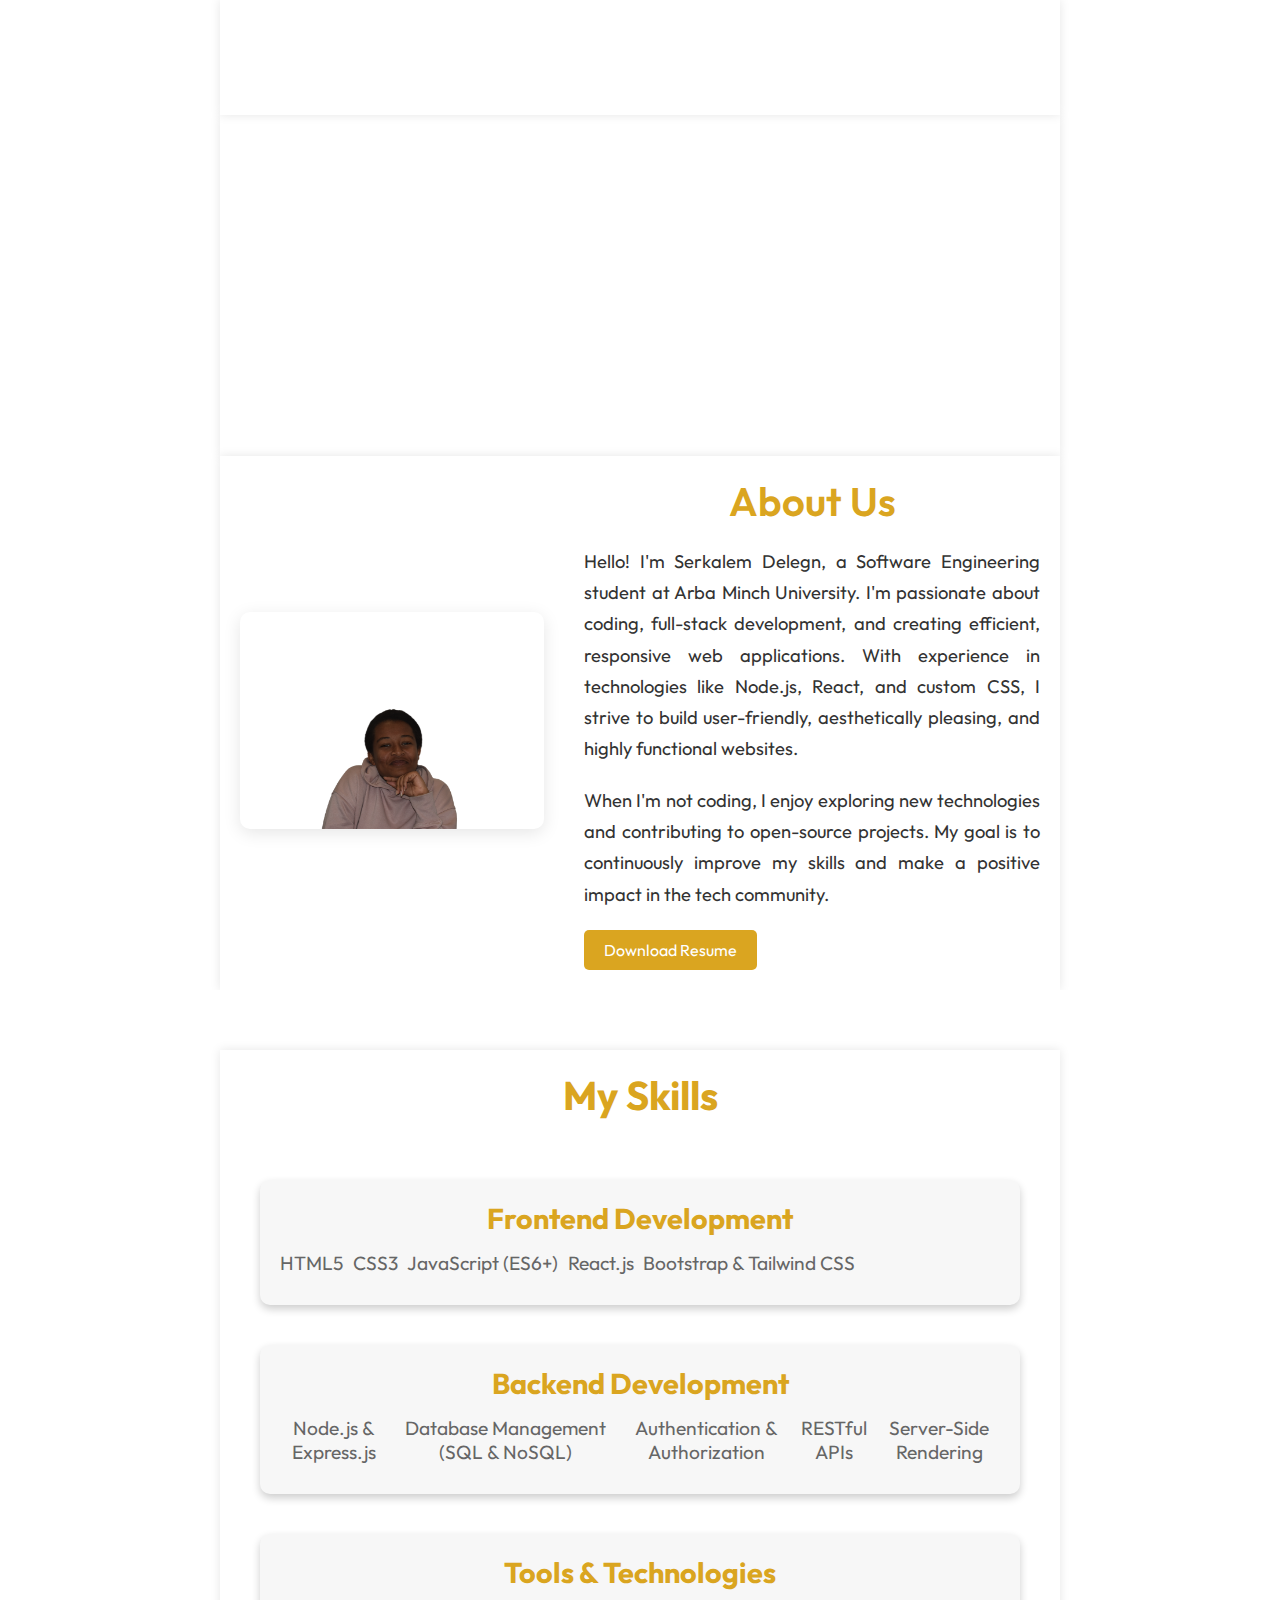
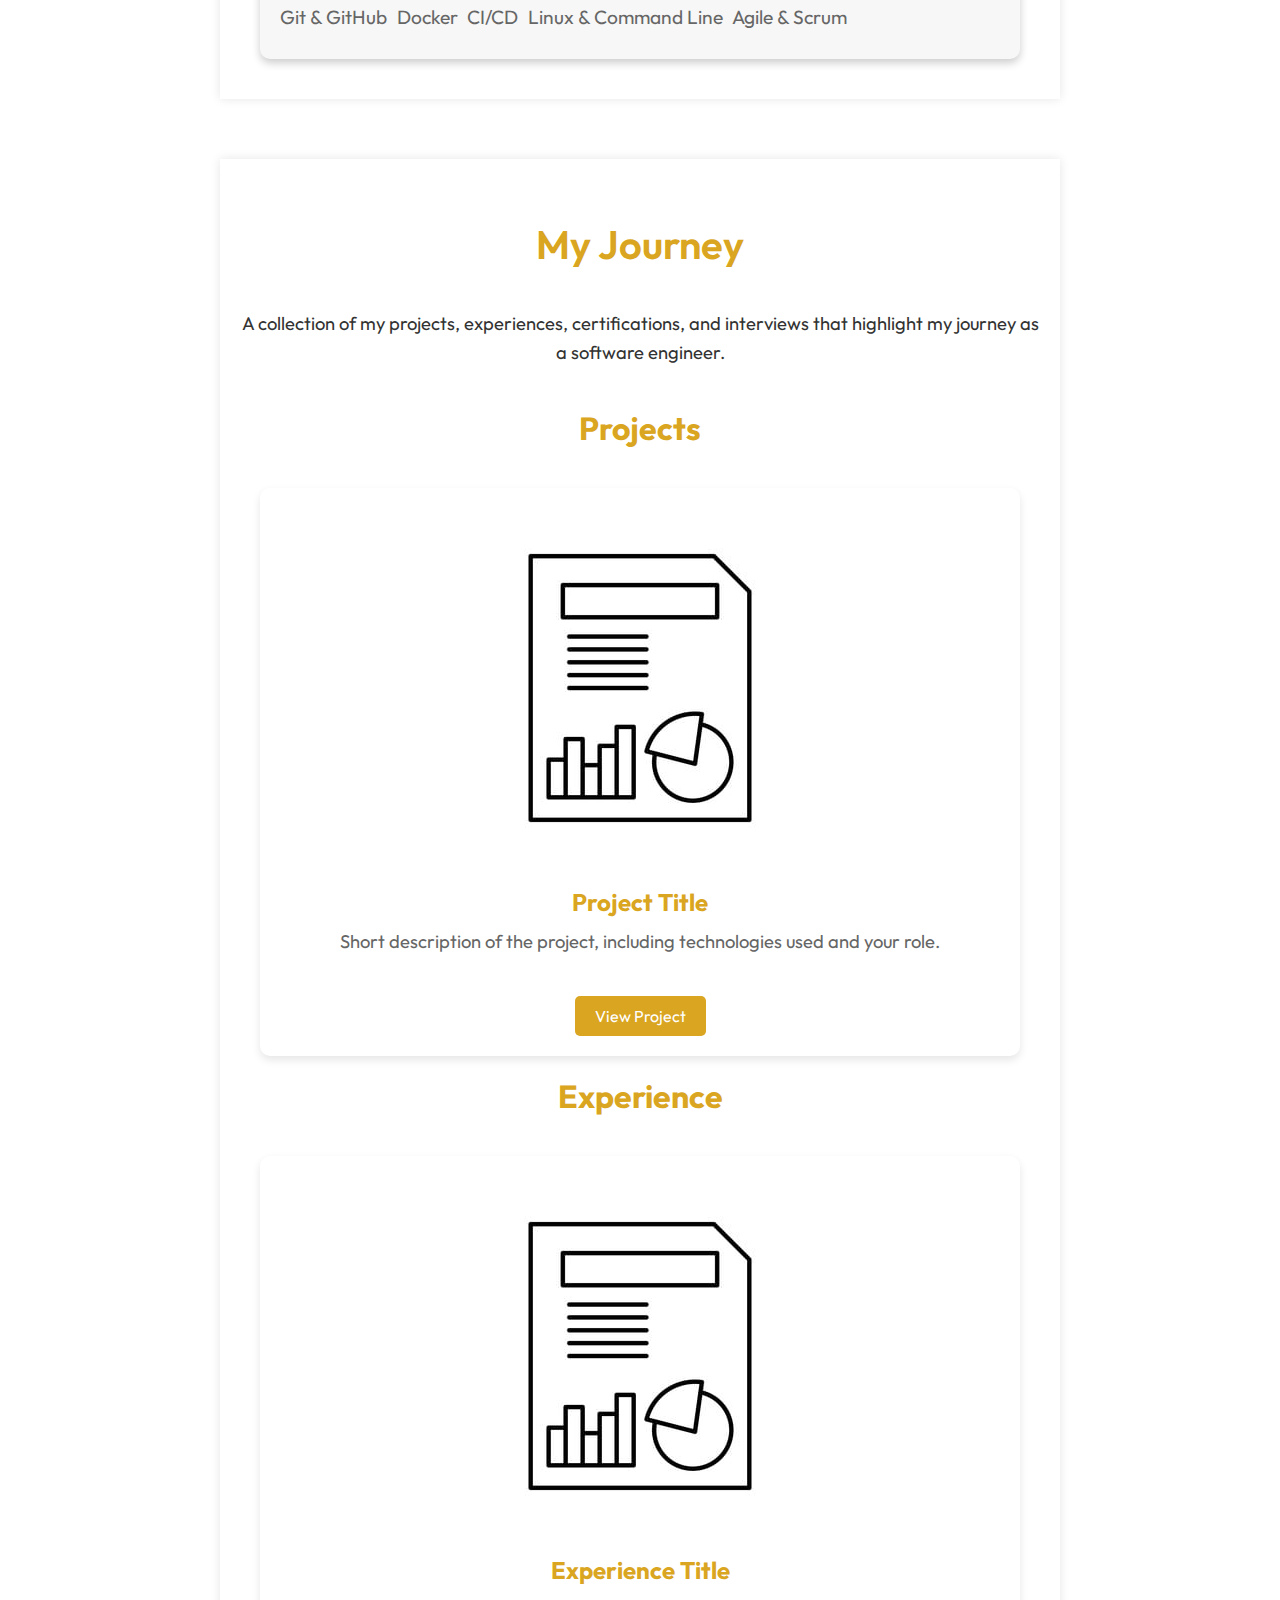
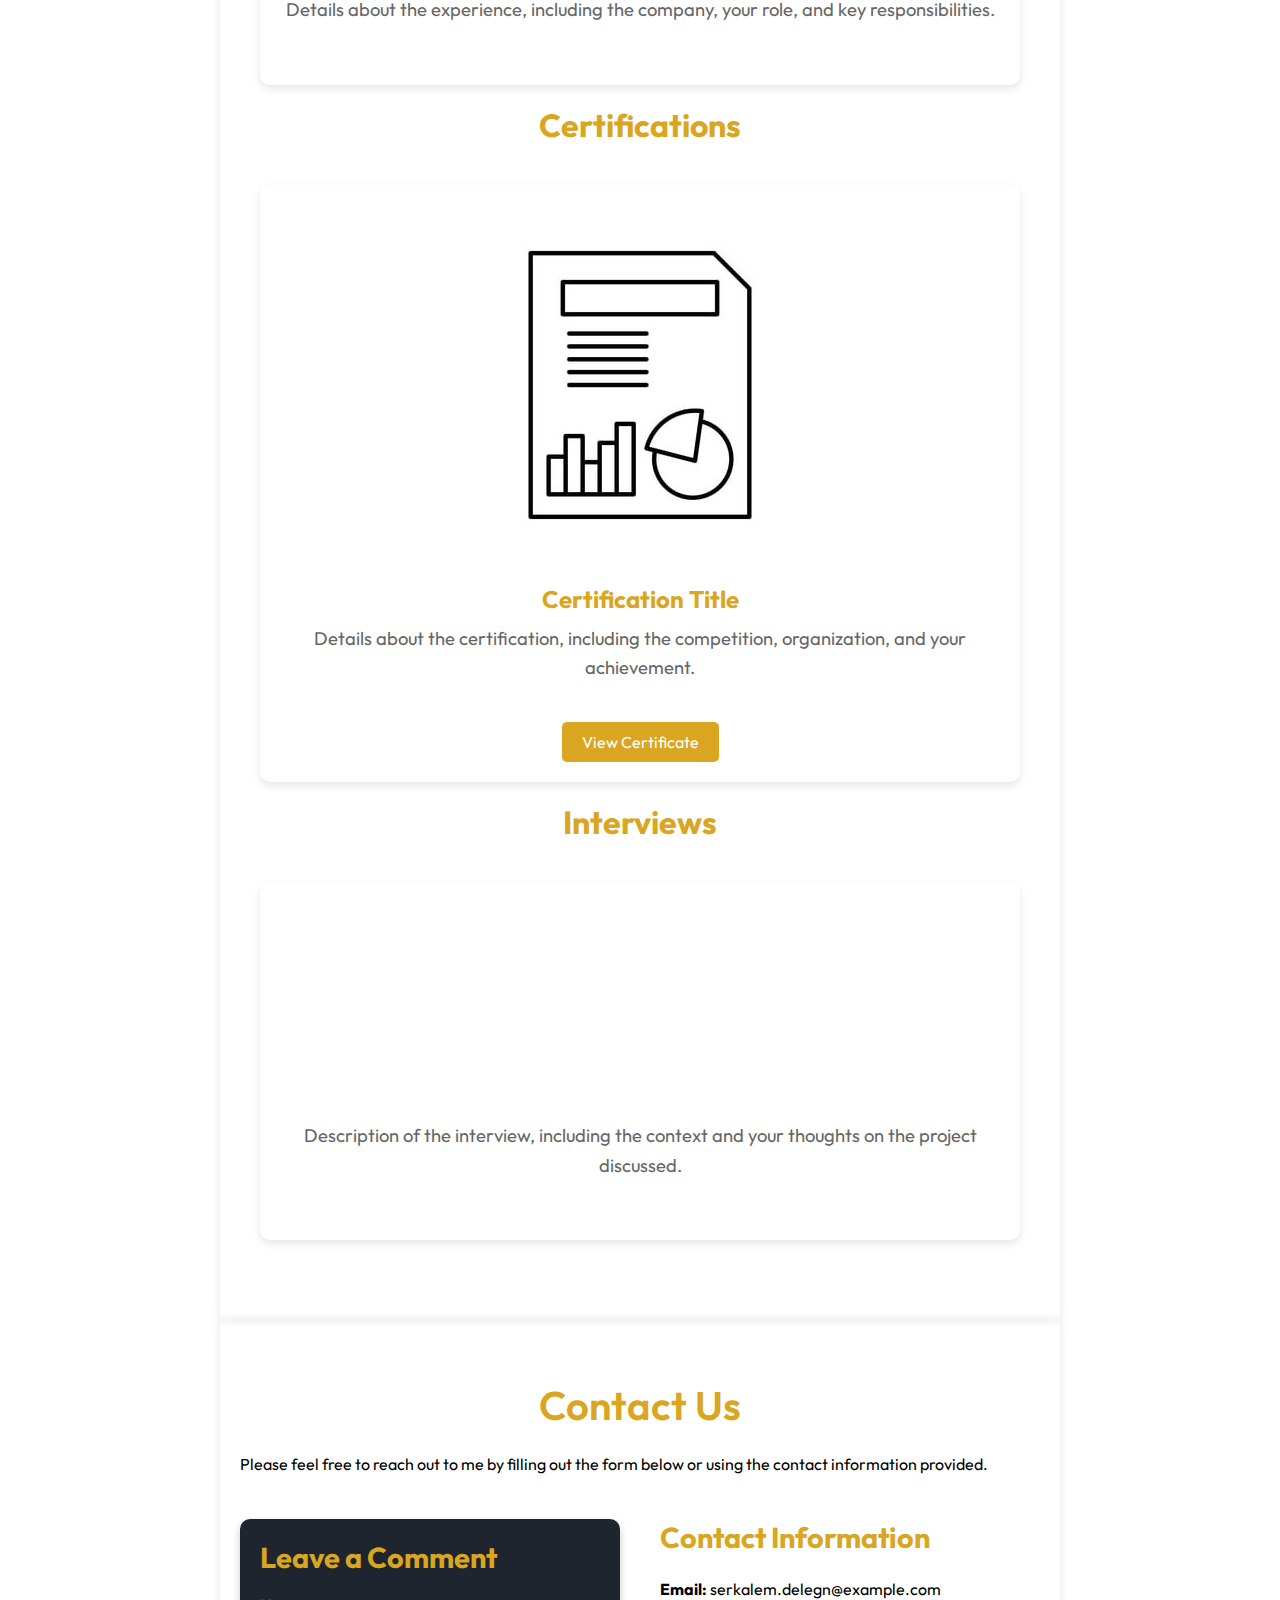
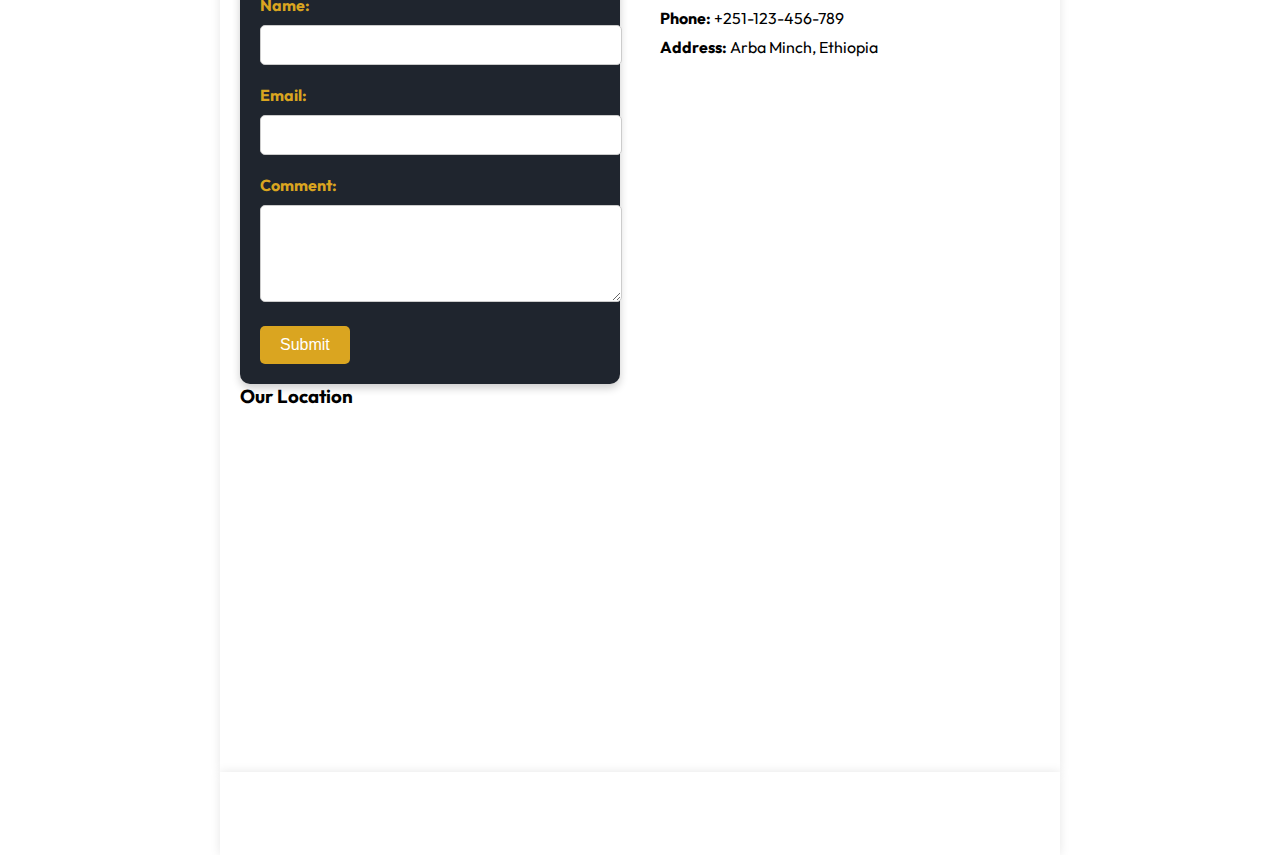
==== index.html @ e85bfdcb "contact" ====
<!DOCTYPE html>
<html lang="en">

<head>
    <meta charset="UTF-8">
    <meta http-equiv="X-UA-Compatible" content="IE=edge">
    <meta name="viewport" content="width=device-width, initial-scale=1.0">
    <link href='https://unpkg.com/boxicons@2.1.4/css/boxicons.min.css' rel='stylesheet'>
    <link rel="stylesheet" href="./styles/styles.css">
    <title>Portfolio</title>
    <style>
     .container {
         max-width: 800px;
         margin: 0 auto;
         padding: 20px;
         box-shadow: 0 0 10px rgba(0, 0, 0, 0.1);
     }

     h2 {
         text-align: center;
         font-weight: 600;
         font-size: 2em;
         margin-bottom: 20px;
         color: #DAA520;
     }

     p {
         font-size: 1em;
         line-height: 1.8;
         text-align: justify;
         margin-bottom: 20px;
     }

     @media (max-width: 600px) {
         p {
             font-size: 0.9em;
         }
     }
 </style>
</head>

<body>
    <header class="container">
        <div class="page-header">
            <!-- <div class="logo">
                <a href="#">Logo.</a>
            </div> -->
            <input type="checkbox" id="click">

            <label for="click" class="mainicon">
                <div class="menu">
                    <i class='bx bx-menu'></i>
                </div>
            </label>
            <ul>
                <li><a href="#container" class="active" style="--navAni:1">Home</a></li>
                <li><a href="#about" style="--navAni:2">About</a></li>
                <li><a href="#skills" style="--navAni:3">Skills</a></li>
                <li><a href="#my-journey" style="--navAni:4">My Journey</a></li>
                <li><a href="#contact" style="--navAni:5">Contact</a></li>
            </ul>
            <label class="mode">
                <input type="checkbox" id="darkModeToggle">
                <i class='bx bxs-moon'></i>
            </label>
        </div>
    </header>

    <section class="container">
        <div class="main">
            <div class="detail">
                <h3><br>Hi, It's Me</h3>
                <h1>I'm <span style="color:#DAA520;">Serkalem</span></h1>
                <p>I'm a Web Developer. Our Main Goal is to help & satisfy the Local & Global Clients with web development solutions.</p>
                <div class="social">
                    <a href="#" style="--socialAni:1"><i class='bx bxl-linkedin'></i></a>
                    <a href="#" style="--socialAni:2"><i class='bx bxl-instagram'></i></a>
                    <a href="#" style="--socialAni:3"><i class='bx bxl-github'></i></a>
                    <a href="#" style="--socialAni:4"><i class='bx bxl-facebook-circle'></i></a>
                </div>
            </div>
            <div class="img-sec">
                <div class="images">
                    <img src="./images/edited photo copy.png" alt="" class="img-w">
                </div>
            </div>
        </div>
    </section>

    <!-- About Us Section -->
    <section id="about" class="about-section container">
        <div class="about-container">
          <div class="about-photo">
            <img src="./images/edited photo copy.png" alt="Serkalem Delegn" class="img-w">
          </div>
          <div class="about-content">
            <h2>About Us</h2>
            <p>
              Hello! I'm Serkalem Delegn, a Software Engineering student at Arba Minch University. I'm passionate about coding, full-stack development, and creating efficient, responsive web applications. With experience in technologies like Node.js, React, and custom CSS, I strive to build user-friendly, aesthetically pleasing, and highly functional websites.
            </p>
            <p>
              When I'm not coding, I enjoy exploring new technologies and contributing to open-source projects. My goal is to continuously improve my skills and make a positive impact in the tech community.
            </p>
            <a href="./folder/Serkalem-Delelegn-FlowCV-Resume-20231230 (1).pdf" download="Serkalem_Delegn_Resume.pdf" class="download-btn">
              Download Resume
            </a>
          </div>
        </div>
      </section>
      


    <!-- skills section -->


    <section id="skills" class="skills-section">
        <div class="container">
          <h1>My Skills</h1>
          <div class="skills-content">
            <div class="skill">
              <h3><i class="fas fa-code"></i> Frontend Development</h3> <!-- Code icon -->
              <ul>
                <li><i class="fab fa-html5"></i> HTML5</li> <!-- HTML5 icon -->
                <li><i class="fab fa-css3-alt"></i> CSS3</li> <!-- CSS3 icon -->
                <li><i class="fab fa-js-square"></i> JavaScript (ES6+)</li> <!-- JavaScript icon -->
                <li><i class="fab fa-react"></i> React.js</li> <!-- React.js icon -->
                <li><i class="fab fa-bootstrap"></i> Bootstrap & Tailwind CSS</li> <!-- Bootstrap icon -->
              </ul>
            </div>
            <div class="skill">
              <h3><i class="fas fa-server"></i> Backend Development</h3> <!-- Server icon -->
              <ul>
                <li><i class="fab fa-node"></i> Node.js & Express.js</li> <!-- Node.js icon -->
                <li><i class="fas fa-database"></i> Database Management (SQL & NoSQL)</li> <!-- Database icon -->
                <li><i class="fas fa-key"></i> Authentication & Authorization</li> <!-- Key icon -->
                <li><i class="fas fa-cogs"></i> RESTful APIs</li> <!-- Cogs icon -->
                <li><i class="fas fa-laptop-code"></i> Server-Side Rendering</li> <!-- Laptop code icon -->
              </ul>
            </div>
            <div class="skill">
              <h3><i class="fas fa-tools"></i> Tools & Technologies</h3> <!-- Tools icon -->
              <ul>
                <li><i class="fab fa-git-alt"></i> Git & GitHub</li> <!-- Git icon -->
                <li><i class="fab fa-docker"></i> Docker</li> <!-- Docker icon -->
                <li><i class="fas fa-robot"></i> CI/CD</li> <!-- Robot icon -->
                <li><i class="fas fa-terminal"></i> Linux & Command Line</li> <!-- Terminal icon -->
                <li><i class="fas fa-project-diagram"></i> Agile & Scrum</li> <!-- Project diagram icon -->
              </ul>
            </div>
          </div>
        </div>
      </section>
      <section id="my-journey" class="container">
        <!-- Introduction Section -->
        <div class="intro">
            <h2>My Journey</h2>
            <p>A collection of my projects, experiences, certifications, and interviews that highlight my journey as a software engineer.</p>
        </div>
    
        <!-- Projects Section -->
        <div class="projects-section">
            <h3>Projects</h3>
            <div class="projects-container">
                <div class="project">
                    <img src="./images/image.png" alt="Project Image">
                    <h4>Project Title</h4>
                    <p>Short description of the project, including technologies used and your role.</p>
                    <a href="link-to-live-demo-or-repository" target="_blank" class="btn">View Project</a>
                </div>
                <!-- Repeat for more projects -->
            </div>
        </div>
    
        <!-- Experience Section -->
        <div class="experience-section">
            <h3>Experience</h3>
            <div class="experience-container">
                <div class="experience">
                    <img src="./images/image.png" alt="Experience Image">
                    <h4>Experience Title</h4>
                    <p>Details about the experience, including the company, your role, and key responsibilities.</p>
                </div>
                <!-- Repeat for more experiences -->
            </div>
        </div>
    
        <!-- Certifications Section -->
        <div class="certifications-section">
            <h3>Certifications</h3>
            <div class="certifications-container">
                <div class="certification">
                    <img src="./images/image.png" alt="Certification Image">
                    <h4>Certification Title</h4>
                    <p>Details about the certification, including the competition, organization, and your achievement.</p>
                    <a href="link-to-google-drive-certificate" target="_blank" class="btn">View Certificate</a>
                </div>
                <!-- Repeat for more certifications -->
            </div>
        </div>
    
        <!-- Interviews Section -->
        <div class="interviews-section">
            <h3>Interviews</h3>
            <div class="videos-container">
                <div class="video">
                    <iframe src="https://youtu.be/gLiKR38aJeU?si=rgDx-aHtirlKPm_w" frameborder="0" allowfullscreen></iframe>
                    <p>Description of the interview, including the context and your thoughts on the project discussed.</p>
                </div>
                <!-- Repeat for more videos -->
            </div>
        </div>
    </section>
    
      
      <!--contact us section-->
    <section id="contact" class="container">
        <div class="contact-header">
            <h2>Contact Us</h2>
            <p>Please feel free to reach out to me by filling out the form below or using the contact information provided.</p>
        </div>

        <div class="contact-content">
            <div class="contact-form">
                <h3>Leave a Comment</h3>
                <form id="contact-form" action="#" method="POST">
                    <label for="name">Name:</label>
                    <input type="text" id="name" name="name" required>
                    
                    <label for="email">Email:</label>
                    <input type="email" id="email" name="email" required>
                    
                    <label for="comment">Comment:</label>
                    <textarea id="comment" name="comment" rows="5" required></textarea>
                    
                    <button type="submit">Submit</button>
                </form>
                
            </div>

            <div class="contact-info">
                <h3>Contact Information</h3>
                <p>
                    <strong>Email:</strong> serkalem.delegn@example.com<br>
                    <strong>Phone:</strong> +251-123-456-789<br>
                    <strong>Address:</strong> Arba Minch, Ethiopia
                </p>
            </div>
        </div>

            <div class="location">
                <h3>Our Location</h3>
                <iframe 
                    src="https://www.google.com/maps/embed?pb=!1m18!1m12!1m3!1d3875.4862924357646!2d38.52178931435246!3d6.030220830617071!2m3!1f0!2f0!3f0!3m2!1i1024!2i768!4f13.1!3m3!1m2!1s0x17b11b114098bb5f%3A0x8e07442e7ed79b0f!2sArba%20Minch%2C%20Ethiopia!5e0!3m2!1sen!2sus!4v1689842813380!5m2!1sen!2sus" 
                    width="100%" 
                    height="300" 
                    style="border:0;" 
                    allowfullscreen="" 
                    loading="lazy" 
                    referrerpolicy="no-referrer-when-downgrade">
                </iframe>
            </div>
        </div>
    </section>





<script src="./script/script.js" ></script>
<script src="https://cdn.emailjs.com/dist/email.min.js"></script>
<script src="js/email.js"></script>

</body>







<footer class="container">
    <div class="page-footer">
        <ul>
            <li><a href="#" class="active" style="--navAni:1">Home</a></li>
            <li><a href="#about" style="--navAni:2">About</a></li>
            <li><a href="#" style="--navAni:3">Skills</a></li>
            <li><a href="#" style="--navAni:4">Portfolio</a></li>
            <li><a href="#" style="--navAni:5">Contact</a></li>
        </ul>
    </div>
</footer>




</html>
---- styles/styles.css ----
@import url('https://fonts.googleapis.com/css2?family=Poppins:wght@100;200;300;400;500;600;700;800&display=swap');
@import url('https://fonts.googleapis.com/css2?family=Outfit:wght@200;300;400;500;600;700;800&family=Roboto:wght@100;300;400&display=swap');

:root {
    --primary-color: #DAA520;
    --primary-dark: #1F252E;
}

* {
    margin: 0;
    padding: 0;
    scroll-behavior: smooth;
}

body {
    font-family: 'Outfit', sans-serif;

}
/* Genral */
.container {
    padding: 0 8.4rem;
}

.img-w {
    width: 100%;
}
/* Nav */
header {
    position: relative;
    box-shadow: 0 4px 17px rgba(0, 0, 0, .1);
    background: #fff;
    position: sticky;
    top: 0;
    z-index: 1;
}

.page-header {
    display: flex;
    justify-content: space-between;
    align-items: center;
    padding: 1rem 0;
}

.logo {
    font-size: 1.5rem;
    font-weight: 800;
    opacity: 0;
    animation: leftSideAni 1s ease forwards;
}

.logo a {
    color: #244D61;
    text-decoration: none;
}

ul {
    display: flex;
    gap: .6rem;
    list-style-type: none;
    background-color: transparent;
    overflow: hidden;
}

li a {
    display: inline-block;
    padding: .3rem 1rem;
    color: var(--nav-text);
    text-decoration: none;
    font-size: 1.05rem;
    font-weight: 600;
    letter-spacing: .7px;
    border-radius: 36px;
    line-height: 2;
    transition: .3s;
    opacity: 0;
    animation: navani .3s ease forwards;
    animation-delay: calc(.15s * var(--navAni));
}

li a.active,
li a:hover {
    color: var(--primary-color);
}

#click {
    display: none;
}

.menu {
    display: none;
}

/* Nav End */

/* Section 1 */
.mode i {
    font-size: 1.4rem;
    cursor: pointer;
    color: var(--primary-color);
    opacity: 0;
    animation: rightSideAni 1.5s ease forwards;
}

.main {
    display: grid;
    grid-template-columns: repeat(auto-fit, minmax(277px, 1fr));
    row-gap: 2rem;
    align-items: center;
}
.main h3 {
    font-size: 1.5rem;
    opacity: 0;
    animation: topSideAni 1s ease forwards;
}
.main h1 {
    font-size: 4rem;
    font-weight: 600;
    opacity: 0;
    animation: leftSideAni 1s ease forwards;
    animation-delay: 1s;
}

.main p {
    line-height: 1.7;
    font-size: 1.15rem;
    opacity: 0;
    animation: topSideAni 1.5s ease forwards;
}

.social {
    display: flex;
    flex-wrap: wrap;
    gap: 1.4rem;
    margin-top: 1.7rem;
}

.social a {
    display: grid;
    place-items: center;
    text-decoration: none;
    color: #244D61;
    font-size: 1.5rem;
    border: 1.6px solid #244D61;
    border-radius: 50%;
    padding: 0.39rem;
    text-align: center;
    opacity: 0;
    animation: SocialAni 1s ease forwards;
    animation-delay: calc(.2s * var(--socialAni));
}

.social a:hover {
    color: #fff;
    background-color: #244D61;
    box-shadow: 0 0 20px #244D61;
    transition: all .3s ease-in-out;
}
.images img {
    position: relative;
}

.images::before {
    content: "";
    position: absolute;
    width: 100%;
    height: calc(100% - 130px);
    left: 50%;
    bottom: 0;
    transform: translateX(-50%);
    border-radius: 6px;
}

.images::before {
    background: linear-gradient(145deg, #e2e8ec, #ffffff);
    box-shadow: 5px 5px 15px #D1D9E6, -5px -5px 15px #ffffff;
}

.images {
    width: 80%;
    margin-left: auto;
    position: relative;
    z-index: -1;
}
.images {
    opacity: 0;
    animation: imageAni 1s ease forwards;
    animation-delay: 1.5s;
}

/* Section 1 End */

/* Dark Mode */

.dark-mode {
    background-color: var(--primary-dark);
    color: #ffffff;
}

.mode input {
    display: none;
}

:is(.dark-mode) {
    .social a {
        color: var(--primary-color);
        border: 1.6px solid var(--primary-color);
    }

    .social a:hover {
        color: var(--primary-dark);
        background-color: var(--primary-color);
        box-shadow: 0 0 20px var(--primary-color);
    }

    .logo a {
        color: #fff;
    }

    .images::before {
        background: linear-gradient(145deg, #1f252e, #2e3239);
        box-shadow: 10px 10px 19px #1c1e22, -10px -10px 19px #1b1f27;
    }
}

.dark-mode header {
    box-shadow: 0 4px 17px rgb(80 80 80 / 31%);
    background: var(--primary-dark);
}

/* Animation */
@keyframes leftSideAni {
    0% {
        transform: translateX(-100px);
        opacity: 0;
    }
    100% {
        transform: translateX(0);
        opacity: 1;
    }
}
@keyframes navani {
    0% {
        transform: translateY(100px);
        opacity: 0;
    }
    100% {
        transform: translateY(0);
        opacity: 1;
    }
}
@keyframes rightSideAni {
    0% {
        transform: translateX(100px);
        opacity: 0;
    }
    100% {
        transform: translateX(0);
        opacity: 1;
    }
}
@keyframes topSideAni {
    0% {
        transform: translateY(-100px);
        opacity: 0;
    }
    100% {
        transform: translateY(0);
        opacity: 1;
    }
}
@keyframes SocialAni {
    0% {
        transform: translateY(100px);
        opacity: 0;
    }
    100% {
        transform: translateY(0);
        opacity: 1;
    }
}
/* @keyframes ImgAni {
    0% {
        transform: translateX(0);
    }
    50% {
        transform: translateX(-9px);
    }
    100% {
        transform: translateX(0);
    }
} */
@keyframes imageAni {
    0% {
        opacity: 0;
        transform: scale(0);
    }
    100% {
        opacity: 1;
        transform: scale(1);
    }
}

@media screen and (max-width: 1024px) {
    .container {
        padding: 0 4.4rem;
    }
}

@media screen and (max-width: 768px) {
    .container {
        padding: 0 1.6rem;
    }
}

@media screen and (max-width:600px) {

    header {
        height: auto;
    }

    ul {
        background: #fff;
        width: 100%;
        height: 100vh;
        position: absolute;
        display: flex;
        flex-direction: column;
        text-align: center;
        top: 3.4rem;
        left: -100%;
        z-index: 111111;
    }

    .menu {
        display: block;
        font-size: 1.5rem;
        font-weight: bold;
        color: #244D61;
    }

    #click:checked~ul {
        left: 0%;
        transition: all 0.3s ease;
    }

    .dark-mode .menu {
        color: var(--primary-color);
    }

    .dark-mode ul {
        background: var(--primary-dark);
    }

    .mode {
        position: absolute;
        right: 4rem;
    }

    .images {
        width: 100%;
        margin: auto;
    }

    .main {
        margin-top: 2rem;
    }
}
.main1 {
    display: grid;
    row-gap: 2rem;
    align-items: center;
}
.main1 h2 {
    font-size: 3rem;
    font-weight: 600;
    opacity: 0;
    animation: leftSideAni 1s ease forwards;
    animation-delay: 1s;
}

.main1 p {
    line-height: 1.7;
    font-size: 1.15rem;
    animation: topSideAni 1.5s ease forwards;
}
/* Footer */
footer {
    background: #fff; /* Default to light mode background */
    color: #1F252E; /* Default to dark text color */
    padding: 1.5rem 0;
    box-shadow: 0 -4px 17px rgba(0, 0, 0, .1);
    transition: background 0.3s, color 0.3s;
}

.footer-container {
    max-width: 1200px;
    margin: 0 auto;
    padding: 0 8.4rem;
    display: flex;
    flex-direction: column;
    align-items: center;
    text-align: center;
}

.footer-container h3 {
    font-size: 1.2rem;
    font-weight: 600;
    margin-bottom: auto;
}

.footer-container p {
    font-size: 1rem;
    line-height: 1.5;
    margin-bottom: auto;
}

.footer-links {
    display: flex;
    flex-wrap: wrap;
    gap: 0.8rem;
    margin-bottom: 1.2rem;
    justify-content: center;
}

.footer-links a {
    color: #1F252E; /* Default link color in light mode */
    text-decoration: none;
    font-weight: 600;
    padding: 0.3rem 1rem;
    border-radius: 36px;
    transition: 0.3s;
    font-size: 0.95rem;
}

.footer-links a:hover {
    color: var(--primary-color);
}

.footer-social {
    display: flex;
    gap: 0.8rem;
    margin-bottom: 1.2rem;
    justify-content: center;
}

.footer-social a {
    color: #1F252E; /* Default social icon color in light mode */
    font-size: 1.2rem;
    border: 1.6px solid #1F252E;
    border-radius: 50%;
    padding: 0.4rem;
    transition: all 0.3s ease-in-out;
}

.footer-social a:hover {
    color: #fff;
    background-color: var(--primary-color);
    box-shadow: 0 0 20px var(--primary-color);
}

.footer-contact a {
    background-color: var(--primary-color);
    color: #fff;
    padding: 8px 16px;
    border-radius: 5px;
    text-decoration: none;
    font-size: 1rem;
    transition: background-color 0.3s ease;
}

.footer-contact a:hover {
    background-color: #C79500; /* Darker golden on hover */
}

.footer-bottom {
    font-size: 0.85rem;
    margin-top: 1rem;
    opacity: 0.7;
}




/* Dark Mode Styles */
.dark-mode footer {
    background: var(--primary-dark);
    color: #ffffff;
}

.dark-mode .footer-links a {
    color: #ffffff; /* Light text color in dark mode */
}

.dark-mode .footer-social a {
    color: #ffffff; /* Light social icon color in dark mode */
    border: 1.6px solid #ffffff;
}

/* Responsive layout */
@media screen and (max-width: 1024px) {
    .footer-container {
        padding: 0 4.4rem;
    }
}

@media screen and (max-width: 768px) {
    .footer-container {
        padding: 0 1.6rem;
    }

    .footer-links, .footer-social {
        flex-direction: column;
        align-items: center;
    }
}

@media screen and (max-width: 600px) {
    .footer-container {
        padding: 0 1rem;
        text-align: center;
    }

    .footer-links {
        flex-direction: column;
        gap: 0.6rem;
    }

    .footer-social {
        flex-direction: column;
        gap: 0.6rem;
    }
}
/*about css*/

:root {
    --primary-color: #DAA520;
    --primary-dark: #1F252E;
    --text-color-light: #1F252E; /* Text color for light mode */
    --text-color-dark: #ffffff; /* Text color for dark mode */
    --background-color-light: #ffffff; /* Background color for light mode */
    --background-color-dark: var(--primary-dark); /* Background color for dark mode */
  }
  
  .about-section {
    padding: 60px 20px;
    background-color: var(--background-color-light); /* Light mode by default */
    color: var(--text-color-light);
    transition: background-color 0.3s, color 0.3s; /* Smooth transition */
  }
  
  .about-container {
    display: grid;
    grid-template-columns: 1fr 1.5fr;
    gap: 40px;
    align-items: center;
  }
  
  .about-photo img {
    width: 100%;
    border-radius: 10px;
    box-shadow: 0 4px 17px rgba(0, 0, 0, .1);
  }
  
  .about-content h2 {
    font-size: 2.5em;
    color: var(--primary-color);
    margin-bottom: 20px;
  }
  
  .about-content p {
    line-height: 1.7;
    font-size: 1.15rem;
    margin-bottom: 20px;
  }
  
  .download-btn {
    display: inline-block;
    padding: 10px 20px;
    background-color: var(--primary-color);
    color: #ffffff;
    text-decoration: none;
    border-radius: 5px;
    transition: background-color 0.3s ease;
  }
  
  .download-btn:hover {
    background-color: #b8860b;
  }
  
  .dark-mode .about-section {
    background-color: var(--background-color-dark); /* Dark mode background */
    color: var(--text-color-dark); /* Dark mode text */
  }
  
  .dark-mode .about-content h2 {
    color: var(--primary-color); /* Keep heading in primary color */
  }
  
  .dark-mode .download-btn {
    background-color: var(--primary-color);
    color: #ffffff;
  }
  
  @media screen and (max-width: 768px) {
    .about-container {
      grid-template-columns: 1fr;
      text-align: center;
    }
  
    .about-photo img {
      margin-bottom: 20px;
    }
  }
  

  :root {
    --primary-color: #DAA520;
    --primary-dark: #1F252E;
    --background-color-light: #ffffff; /* Background color for light mode */
    --background-color-dark: var(--primary-dark); /* Background color for dark mode */
    --skill-bg-light: #f7f7f7; /* Light background color for skill section */
    --skill-bg-dark: #1e232b; /* Dark background color for skill section */
    --text-color-light: #333;
    --text-color-dark: #fff;
  }
  
  .skills-section {
    padding: 60px 20px;
    background-color: var(--background-color-light); /* Default light mode background */
    color: var(--text-color-light); /* Default light mode text color */
    transition: background-color 0.3s ease, color 0.3s ease;
  }
  
  .skills-section h1 {
    font-size: 2.5em;
    color: var(--primary-color); /* Primary golden color */
    text-align: center;
    margin-bottom: 40px;
  }
  
  .skills-content {
    display: flex;
    flex-wrap: wrap;
    justify-content: space-between;
  }
  
  .skill {
    flex: 1 1 calc(33.333% - 40px); /* Adjust the width for a three-column layout */
    margin: 20px;
    background-color: var(--skill-bg-light); /* Default light mode background for skill boxes */
    color: var(--text-color-light); /* Default light mode text color */
    padding: 20px;
    border-radius: 10px;
    box-shadow: 0 4px 8px rgba(0, 0, 0, 0.2);
    text-align: center;
    transition: background-color 0.3s ease, color 0.3s ease, transform 0.3s ease;
  }
  
  .skill:hover {
    transform: translateY(-10px); /* Lift effect on hover */
  }
  
  .skill h3 {
    font-size: 1.8em;
    color: var(--primary-color);
    margin-bottom: 15px;
  }
  
  .skill ul {
    list-style-type: none;
    padding: 0;
  }
  
  .skill ul li {
    font-size: 1.2em;
    margin-bottom: 10px;
    color: #666; /* Adjusted color for better contrast in light mode */
  }
  
  /* Dark Mode Styles */
  .dark-mode .skills-section {
    background-color: var(--background-color-dark); /* Dark mode background */
    color: var(--text-color-dark); /* Dark mode text color */
  }
  
  .dark-mode .skill {
    background-color: var(--skill-bg-dark); /* Dark mode background for skill boxes */
    color: var(--text-color-dark); /* Dark mode text color */
  }
  
  .dark-mode .skill ul li {
    color: var(--text-color-dark); /* Ensure list items are visible in dark mode */
  }
  
  /* Responsive Adjustments */
  @media (max-width: 768px) {
    .skill {
      flex: 1 1 calc(50% - 40px); /* Two-column layout for tablets */
    }
  }
  
  @media (max-width: 480px) {
    .skill {
      flex: 1 1 100%; /* Single-column layout for mobile devices */
    }
  }

  /* General Styles */
:root {
    --primary-color: #DAA520;
    --primary-dark: #1F252E;
}

body {
    font-family: 'Outfit', sans-serif;
    background-color: #f5f5f5;
    color: #333;
    margin: 0;
    padding: 0;
}

.container {
    padding: 0 8.4rem;
}

/* My Journey Section */
#my-journey {
    padding: 60px 20px;
    color: #333; 
}

#my-journey h2 {
    font-size: 2.5em;
    color: var(--primary-color); /* Primary golden color */
    text-align: center;
    margin-bottom: 40px;
}

#my-journey p {
    font-size: 1.15em;
    line-height: 1.6;
    text-align: center;
    margin-bottom: 40px;
}

/* Projects Section */
.projects-section h3,
.experience-section h3,
.certifications-section h3,
.interviews-section h3 {
    font-size: 2em;
    color: var(--primary-color);
    margin-bottom: 20px;
    text-align: center;
}

.projects-container, 
.experience-container, 
.certifications-container, 
.videos-container {
    display: flex;
    flex-wrap: wrap;
    justify-content: space-between;
}

.project, 
.experience, 
.certification, 
.video {
    flex: 1 1 calc(33.333% - 40px); 
    margin: 20px;
    background-color: #fff;
    padding: 20px;
    border-radius: 10px;
    box-shadow: 0 4px 8px rgba(0, 0, 0, 0.1);
    text-align: center;
    transition: transform 0.3s ease, background-color 0.3s ease;
}

.project img, 
.experience img, 
.certification img {
    max-width: 100%;
    border-radius: 10px;
    margin-bottom: 15px;
}

.project h4, 
.experience h4, 
.certification h4 {
    font-size: 1.5em;
    color: var(--primary-color);
    margin-bottom: 10px;
}

.project p, 
.experience p, 
.certification p, 
.video p {
    font-size: 1.1em;
    color: #666;
    margin-bottom: 15px;
}

.project a, 
.certification a {
    display: inline-block;
    background-color: var(--primary-color);
    color: #fff;
    padding: 10px 20px;
    border-radius: 5px;
    text-decoration: none;
    transition: background-color 0.3s ease;
}

.project a:hover, 
.certification a:hover {
    background-color: #b8860b; /* Slightly darker shade */
}

.video iframe {
    width: 100%;
    height: 200px;
    border-radius: 10px;
    margin-bottom: 15px;
}

.project:hover, 
.experience:hover, 
.certification:hover, 
.video:hover {
    transform: translateY(-10px); /* Lift effect on hover */
}

/* Dark Mode */
body.dark-mode {
    background-color: var(--primary-dark);
    color: #fff;
}

.dark-mode .project, 
.dark-mode .experience, 
.dark-mode .certification, 
.dark-mode .video {
    background-color: #333;
    color: #fff;
    box-shadow: 0 4px 8px rgba(0, 0, 0, 0.5);
}

.dark-mode .project p, 
.dark-mode .experience p, 
.dark-mode .certification p, 
.dark-mode .video p {
    color: #ccc;
}

.dark-mode .project a, 
.dark-mode .certification a {
    background-color: var(--primary-dark);
    color: var(--primary-color);
}

.dark-mode .project a:hover, 
.dark-mode .certification a:hover {
    background-color: #000;
}

/* Responsive Adjustments */
@media (max-width: 1024px) {
    .container {
        padding: 0 4.4rem;
    }
}

@media (max-width: 768px) {
    .container {
        padding: 0 1.6rem;
    }

    .project, 
    .experience, 
    .certification, 
    .video {
        flex: 1 1 calc(50% - 40px); /* Two-column layout for tablets */
    }
}

@media (max-width: 480px) {
    .project, 
    .experience, 
    .certification, 
    .video {
        flex: 1 1 100%; /* Single-column layout for mobile devices */
    }
}
:root {
    --primary-color: #DAA520;
    --primary-dark: #1F252E;
    --light-bg: #ffffff;
    --dark-bg: #1F252E;
    --light-text: #000000;
    --dark-text: #ffffff;
}

body {
    font-family: 'Outfit', sans-serif;
    background-color: var(--light-bg);
    color: var(--light-text);
    transition: background-color 0.3s, color 0.3s;
}

.dark-mode body {
    background-color: var(--dark-bg);
    color: var(--dark-text);
}

.container {
    padding: 0 8.4rem;
}

#contact {
    padding: 60px 20px;
}

.contact-header {
    text-align: center;
    margin-bottom: 40px;
}

.contact-header h2 {
    font-size: 2.5em;
    color: var(--primary-color);
}

.contact-content {
    display: grid;
    grid-template-columns: 1fr 1fr;
    gap: 40px;
}

.contact-form {
    background-color: var(--primary-dark);
    padding: 20px;
    border-radius: 10px;
    box-shadow: 0 4px 8px rgba(0, 0, 0, 0.2);
}

.contact-form h3 {
    font-size: 1.8em;
    color: var(--primary-color);
    margin-bottom: 20px;
}

.contact-form label {
    display: block;
    margin-bottom: 10px;
    font-weight: bold;
    color: var(--primary-color);
}

.contact-form input,
.contact-form textarea {
    width: 100%;
    padding: 10px;
    margin-bottom: 20px;
    border-radius: 5px;
    border: 1px solid #ccc;
    font-size: 1em;
}

.contact-form button {
    background-color: var(--primary-color);
    color: #fff;
    padding: 10px 20px;
    border: none;
    border-radius: 5px;
    font-size: 1em;
    cursor: pointer;
    transition: background-color 0.3s;
}

.contact-form button:hover {
    background-color: #b8860b;
}

.contact-info h3 {
    font-size: 1.8em;
    color: var(--primary-color);
    margin-bottom: 20px;
}

.contact-info ul {
    list-style: none;
    padding: 0;
    font-size: 1.2em;
}

.contact-info ul li {
    margin-bottom: 10px;
}

.contact-info ul li strong {
    color: var(--primary-color);
}

/* Responsive Adjustments */
@media (max-width: 768px) {
    .contact-content {
        grid-template-columns: 1fr;
    }
}

@media (max-width: 480px) {
    .container {
        padding: 0 1.6rem;
    }
}
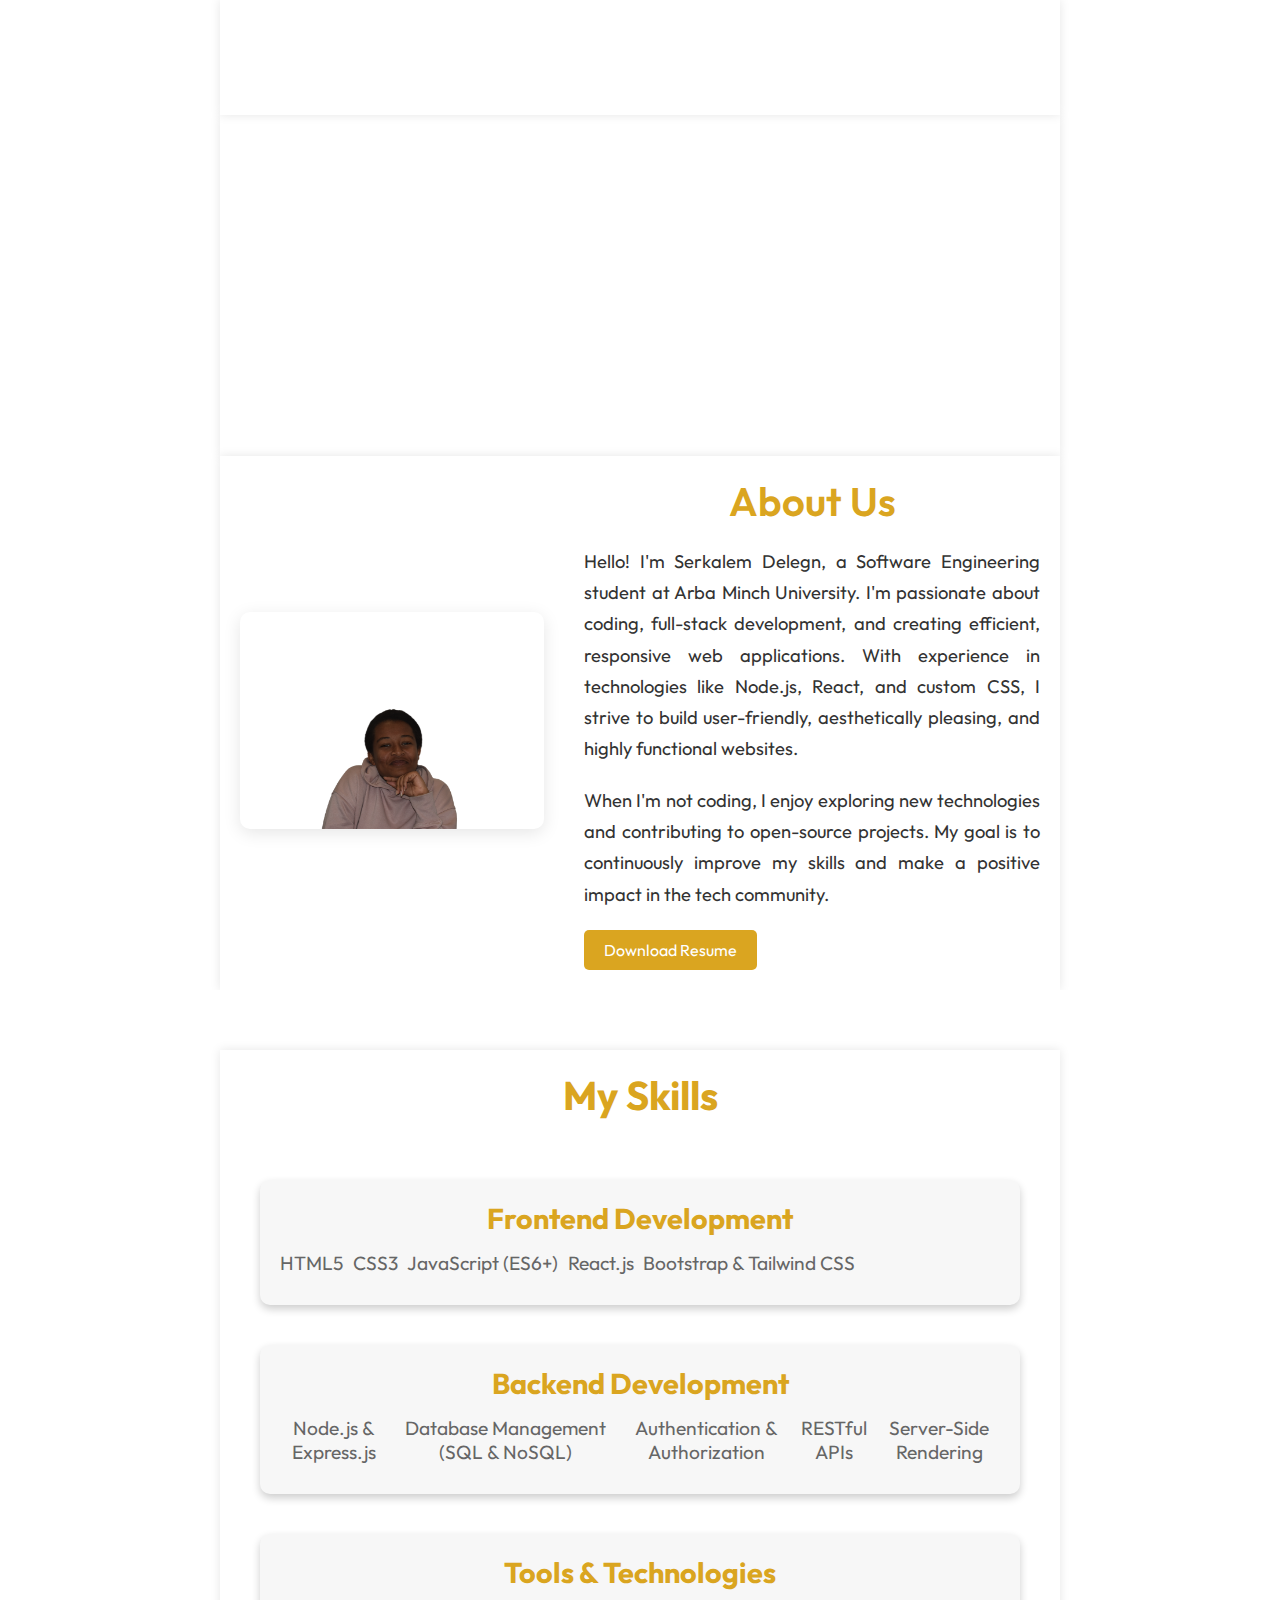
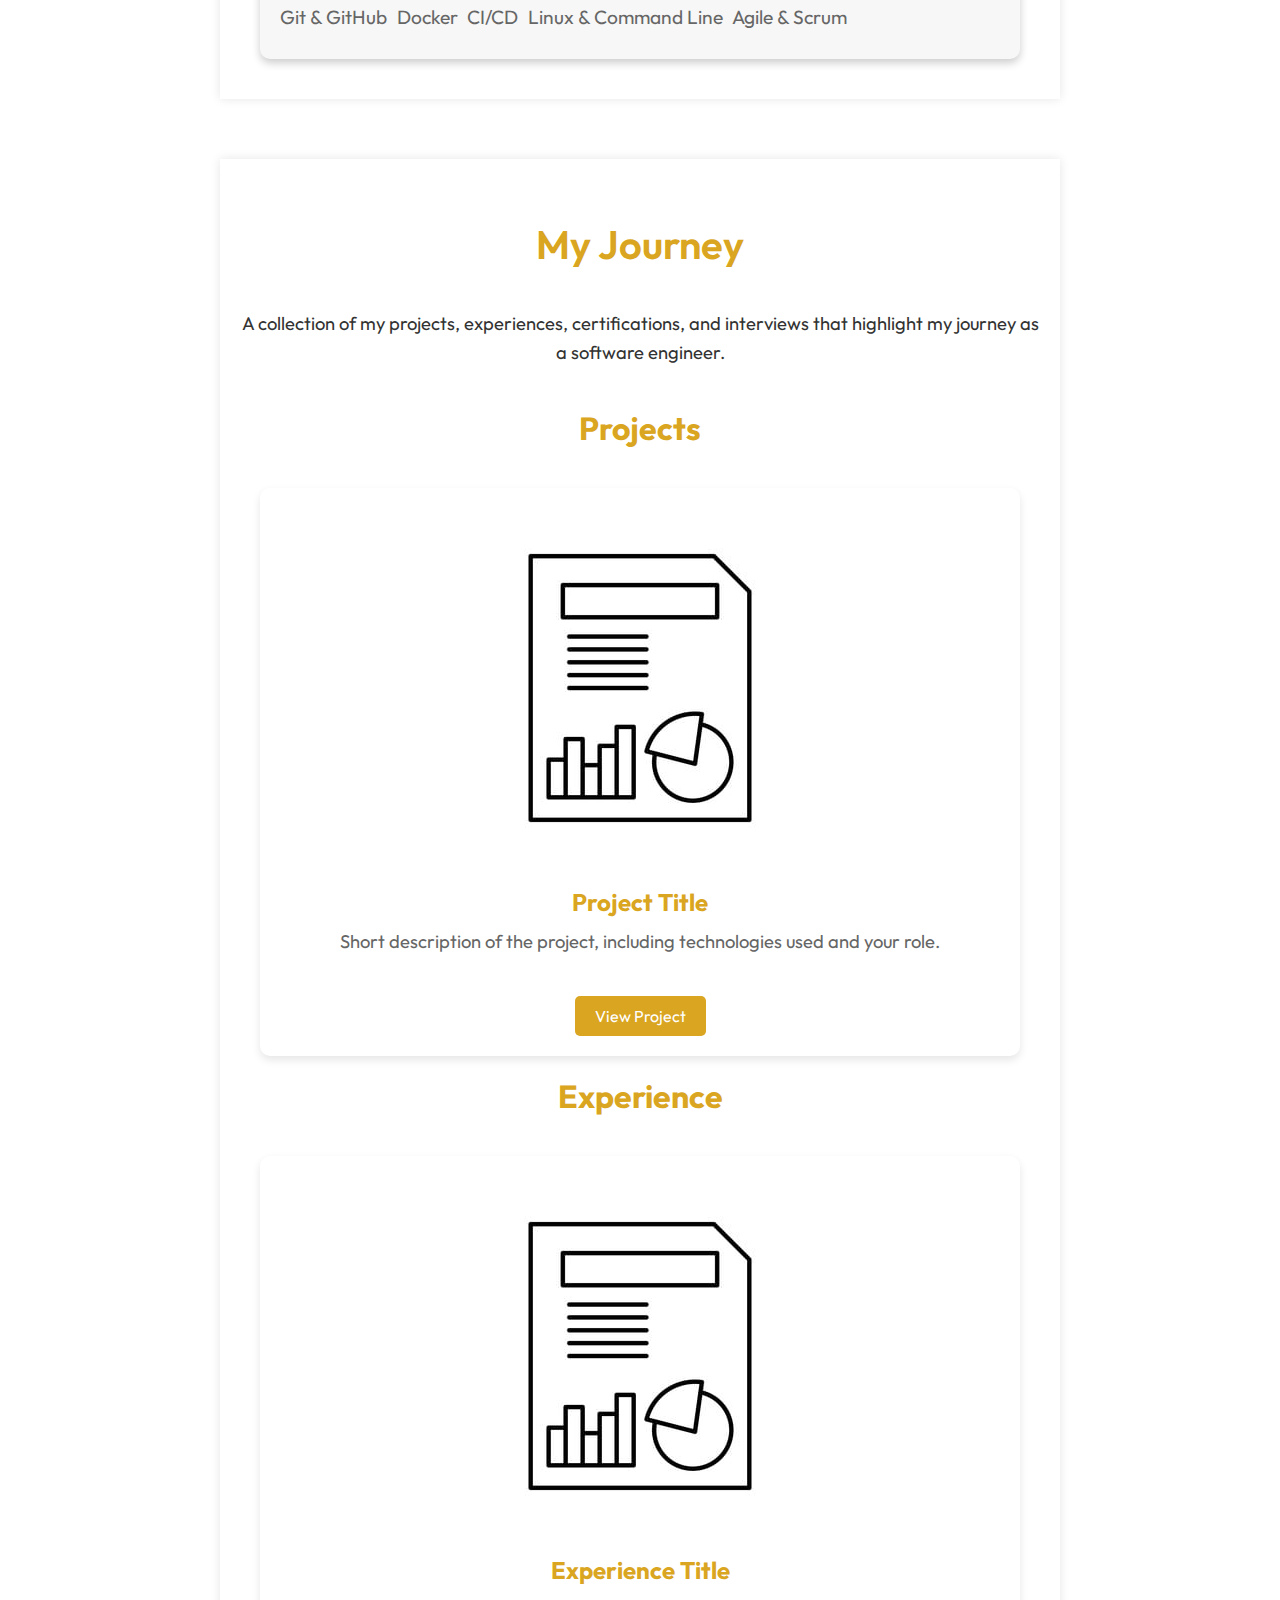
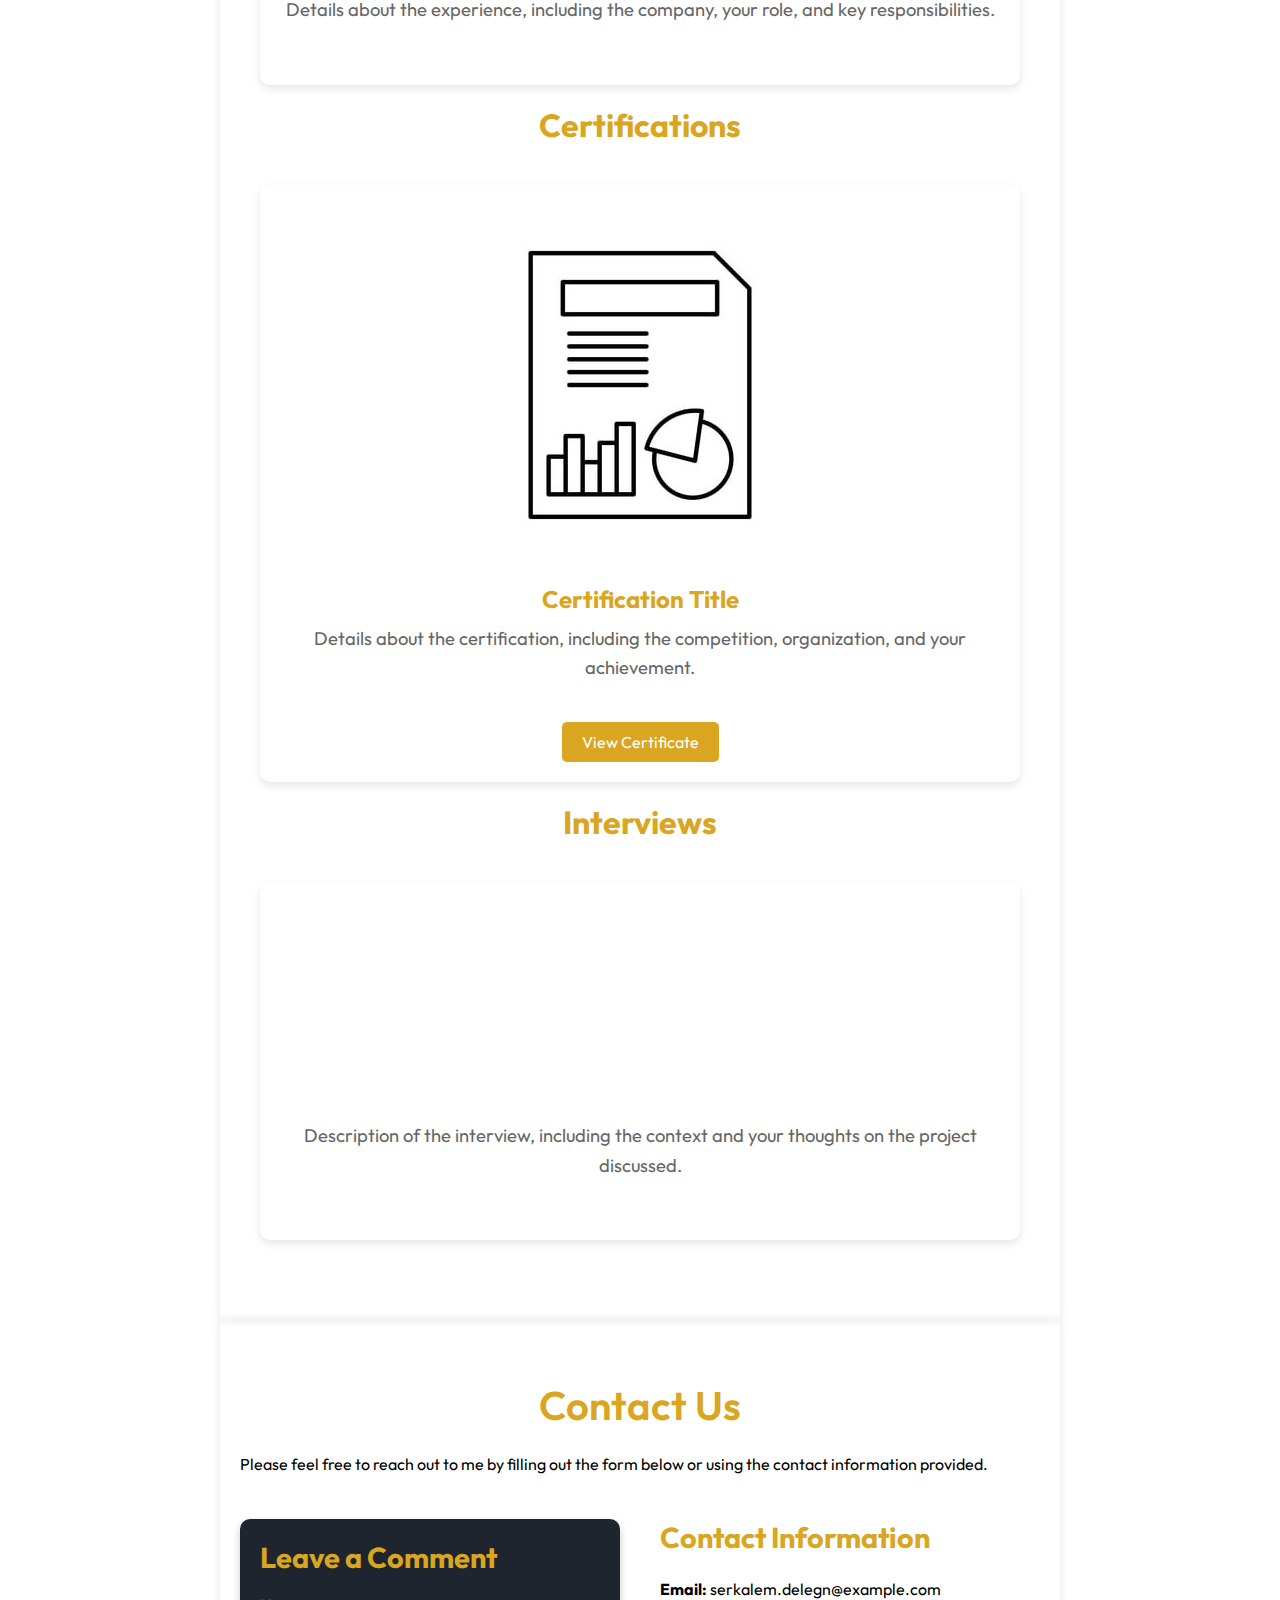
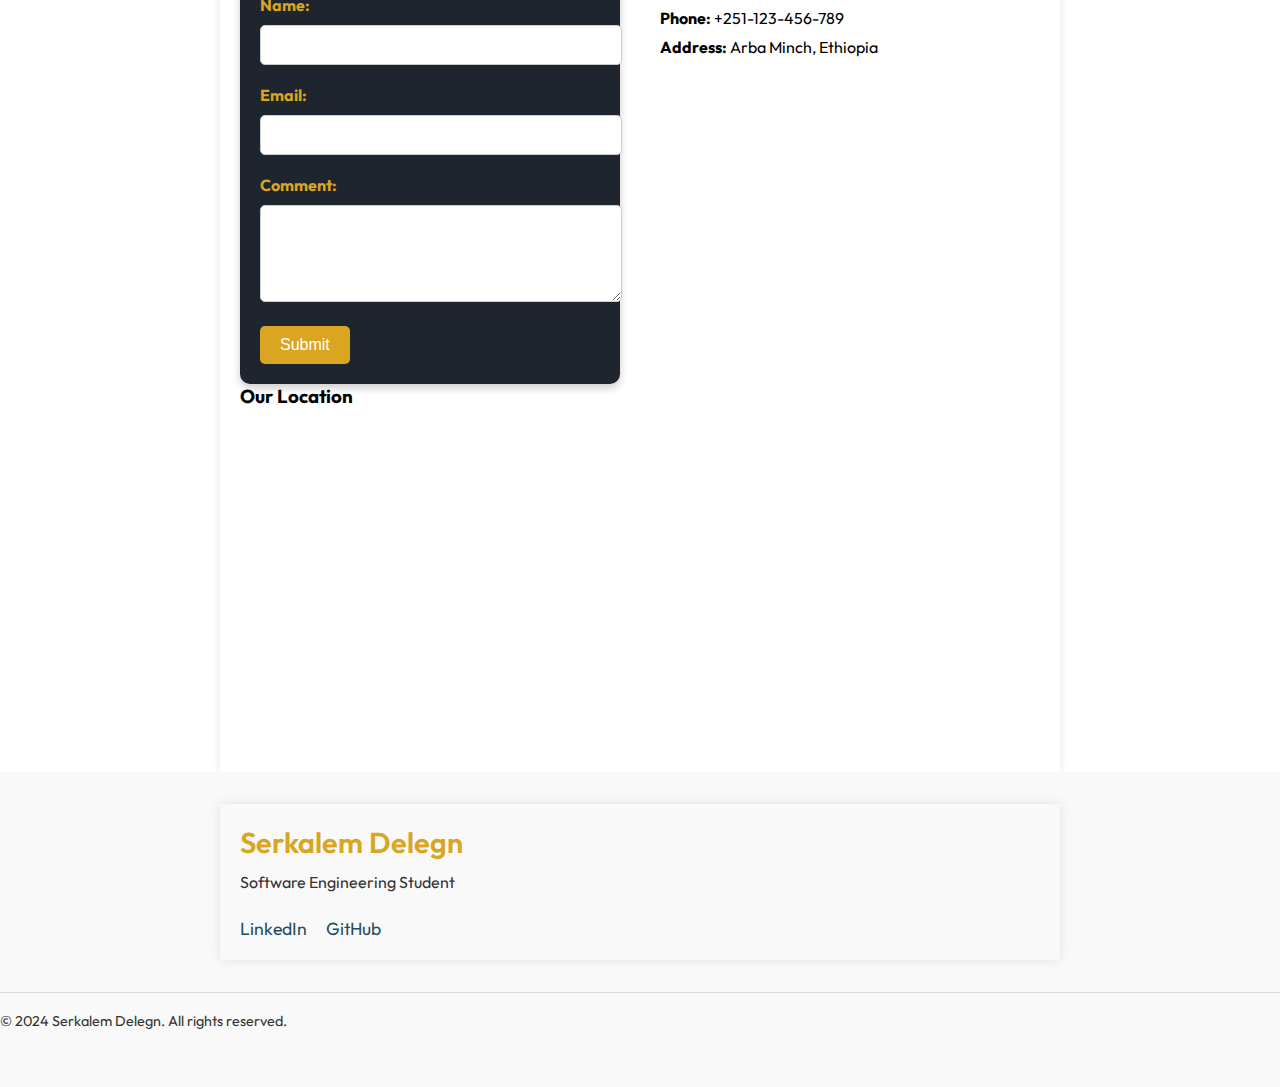
==== commit ee6502cd: "footer" ====
--- a/index.html
+++ b/index.html
@@ -269,6 +269,8 @@
 <script src="./script/script.js" ></script>
 <script src="https://cdn.emailjs.com/dist/email.min.js"></script>
 <script src="js/email.js"></script>
+<script src="js/main.js"></script>
+
 
 </body>
 
@@ -278,19 +280,32 @@
 
 
 
-<footer class="container">
-    <div class="page-footer">
-        <ul>
-            <li><a href="#" class="active" style="--navAni:1">Home</a></li>
-            <li><a href="#about" style="--navAni:2">About</a></li>
-            <li><a href="#" style="--navAni:3">Skills</a></li>
-            <li><a href="#" style="--navAni:4">Portfolio</a></li>
-            <li><a href="#" style="--navAni:5">Contact</a></li>
-        </ul>
+<footer class="footer">
+    <div class="container footer-content">
+        <div class="footer-logo">
+            <h2>Serkalem Delegn</h2>
+            <p>Software Engineering Student</p>
+        </div>
+        <div class="footer-nav">
+            <ul>
+                <li><a href="#about">About</a></li>
+                <li><a href="#skills">Skills</a></li>
+                <li><a href="#projects">Projects</a></li>
+                <li><a href="#contact">Contact</a></li>
+            </ul>
+        </div>
+        <div class="footer-social">
+            <a href="https://linkedin.com/in/serkalem" target="_blank">LinkedIn</a>
+            <a href="https://github.com/serkalem" target="_blank">GitHub</a>
+        </div>
+    </div>
+    <div class="footer-bottom">
+        <p>&copy; 2024 Serkalem Delegn. All rights reserved.</p>
     </div>
 </footer>
 
 
 
 
+
 </html>
--- a/styles/styles.css
+++ b/styles/styles.css
@@ -383,153 +383,129 @@
     font-size: 1.15rem;
     animation: topSideAni 1.5s ease forwards;
 }
-/* Footer */
-footer {
-    background: #fff; /* Default to light mode background */
-    color: #1F252E; /* Default to dark text color */
-    padding: 1.5rem 0;
-    box-shadow: 0 -4px 17px rgba(0, 0, 0, .1);
-    transition: background 0.3s, color 0.3s;
-}
-
-.footer-container {
-    max-width: 1200px;
-    margin: 0 auto;
-    padding: 0 8.4rem;
+/* General Footer Styling */
+.footer {
+    padding: 2rem 0;
+}
+
+.footer-content {
     display: flex;
-    flex-direction: column;
+    justify-content: space-between;
     align-items: center;
+    flex-wrap: wrap;
+}
+
+.footer-logo h2 {
+    font-size: 1.8rem;
+    margin-bottom: 0.5rem;
+}
+
+.footer-logo p {
+    font-size: 1rem;
+}
+
+.footer-nav ul {
+    list-style: none;
+    display: flex;
+    gap: 1.5rem;
+}
+
+.footer-nav ul li a {
+    text-decoration: none;
+    font-size: 1.1rem;
+    transition: color 0.3s ease;
+}
+
+.footer-social a {
+    margin-right: 1rem;
+    text-decoration: none;
+    font-size: 1.1rem;
+    transition: color 0.3s ease;
+}
+
+.footer-bottom {
     text-align: center;
-}
-
-.footer-container h3 {
-    font-size: 1.2rem;
-    font-weight: 600;
-    margin-bottom: auto;
-}
-
-.footer-container p {
-    font-size: 1rem;
-    line-height: 1.5;
-    margin-bottom: auto;
-}
-
-.footer-links {
-    display: flex;
-    flex-wrap: wrap;
-    gap: 0.8rem;
-    margin-bottom: 1.2rem;
-    justify-content: center;
-}
-
-.footer-links a {
-    color: #1F252E; /* Default link color in light mode */
-    text-decoration: none;
-    font-weight: 600;
-    padding: 0.3rem 1rem;
-    border-radius: 36px;
-    transition: 0.3s;
-    font-size: 0.95rem;
-}
-
-.footer-links a:hover {
-    color: var(--primary-color);
-}
-
-.footer-social {
-    display: flex;
-    gap: 0.8rem;
-    margin-bottom: 1.2rem;
-    justify-content: center;
-}
-
+    padding-top: 1rem;
+    border-top: 1px solid;
+    margin-top: 2rem;
+    font-size: 0.9rem;
+}
+
+/* Light Theme */
+body {
+    --footer-bg: #f9f9f9;
+    --footer-text: #333;
+    --footer-link: #244D61;
+    --footer-border: #ddd;
+    --footer-link-hover: var(--primary-color);
+}
+
+.footer {
+    background-color: var(--footer-bg);
+    color: var(--footer-text);
+}
+
+.footer-nav ul li a,
 .footer-social a {
-    color: #1F252E; /* Default social icon color in light mode */
-    font-size: 1.2rem;
-    border: 1.6px solid #1F252E;
-    border-radius: 50%;
-    padding: 0.4rem;
-    transition: all 0.3s ease-in-out;
-}
-
+    color: var(--footer-link);
+}
+
+.footer-nav ul li a:hover,
 .footer-social a:hover {
-    color: #fff;
-    background-color: var(--primary-color);
-    box-shadow: 0 0 20px var(--primary-color);
-}
-
-.footer-contact a {
-    background-color: var(--primary-color);
-    color: #fff;
-    padding: 8px 16px;
-    border-radius: 5px;
-    text-decoration: none;
-    font-size: 1rem;
-    transition: background-color 0.3s ease;
-}
-
-.footer-contact a:hover {
-    background-color: #C79500; /* Darker golden on hover */
+    color: var(--footer-link-hover);
 }
 
 .footer-bottom {
-    font-size: 0.85rem;
-    margin-top: 1rem;
-    opacity: 0.7;
-}
-
-
-
-
-/* Dark Mode Styles */
-.dark-mode footer {
-    background: var(--primary-dark);
-    color: #ffffff;
-}
-
-.dark-mode .footer-links a {
-    color: #ffffff; /* Light text color in dark mode */
-}
-
+    border-color: var(--footer-border);
+    color: var(--footer-text);
+}
+
+/* Dark Theme */
+body.dark-mode {
+    --footer-bg: var(--primary-dark);
+    --footer-text: #ffffff;
+    --footer-link: #ffffff;
+    --footer-border: #444;
+    --footer-link-hover: var(--primary-color);
+}
+
+.dark-mode .footer {
+    background-color: var(--footer-bg);
+    color: var(--footer-text);
+}
+
+.dark-mode .footer-nav ul li a,
 .dark-mode .footer-social a {
-    color: #ffffff; /* Light social icon color in dark mode */
-    border: 1.6px solid #ffffff;
-}
-
-/* Responsive layout */
-@media screen and (max-width: 1024px) {
-    .footer-container {
-        padding: 0 4.4rem;
-    }
-}
-
-@media screen and (max-width: 768px) {
-    .footer-container {
-        padding: 0 1.6rem;
-    }
-
-    .footer-links, .footer-social {
+    color: var(--footer-link);
+}
+
+.dark-mode .footer-nav ul li a:hover,
+.dark-mode .footer-social a:hover {
+    color: var(--footer-link-hover);
+}
+
+.dark-mode .footer-bottom {
+    border-color: var(--footer-border);
+    color: var(--footer-text);
+}
+
+/* Responsive Adjustments */
+@media (max-width: 768px) {
+    .footer-content {
         flex-direction: column;
-        align-items: center;
-    }
-}
-
-@media screen and (max-width: 600px) {
-    .footer-container {
-        padding: 0 1rem;
         text-align: center;
     }
 
-    .footer-links {
+    .footer-nav ul {
         flex-direction: column;
-        gap: 0.6rem;
+        gap: 0.5rem;
     }
 
     .footer-social {
-        flex-direction: column;
-        gap: 0.6rem;
-    }
-}
+        margin-top: 1rem;
+    }
+}
+
 /*about css*/
 
 :root {
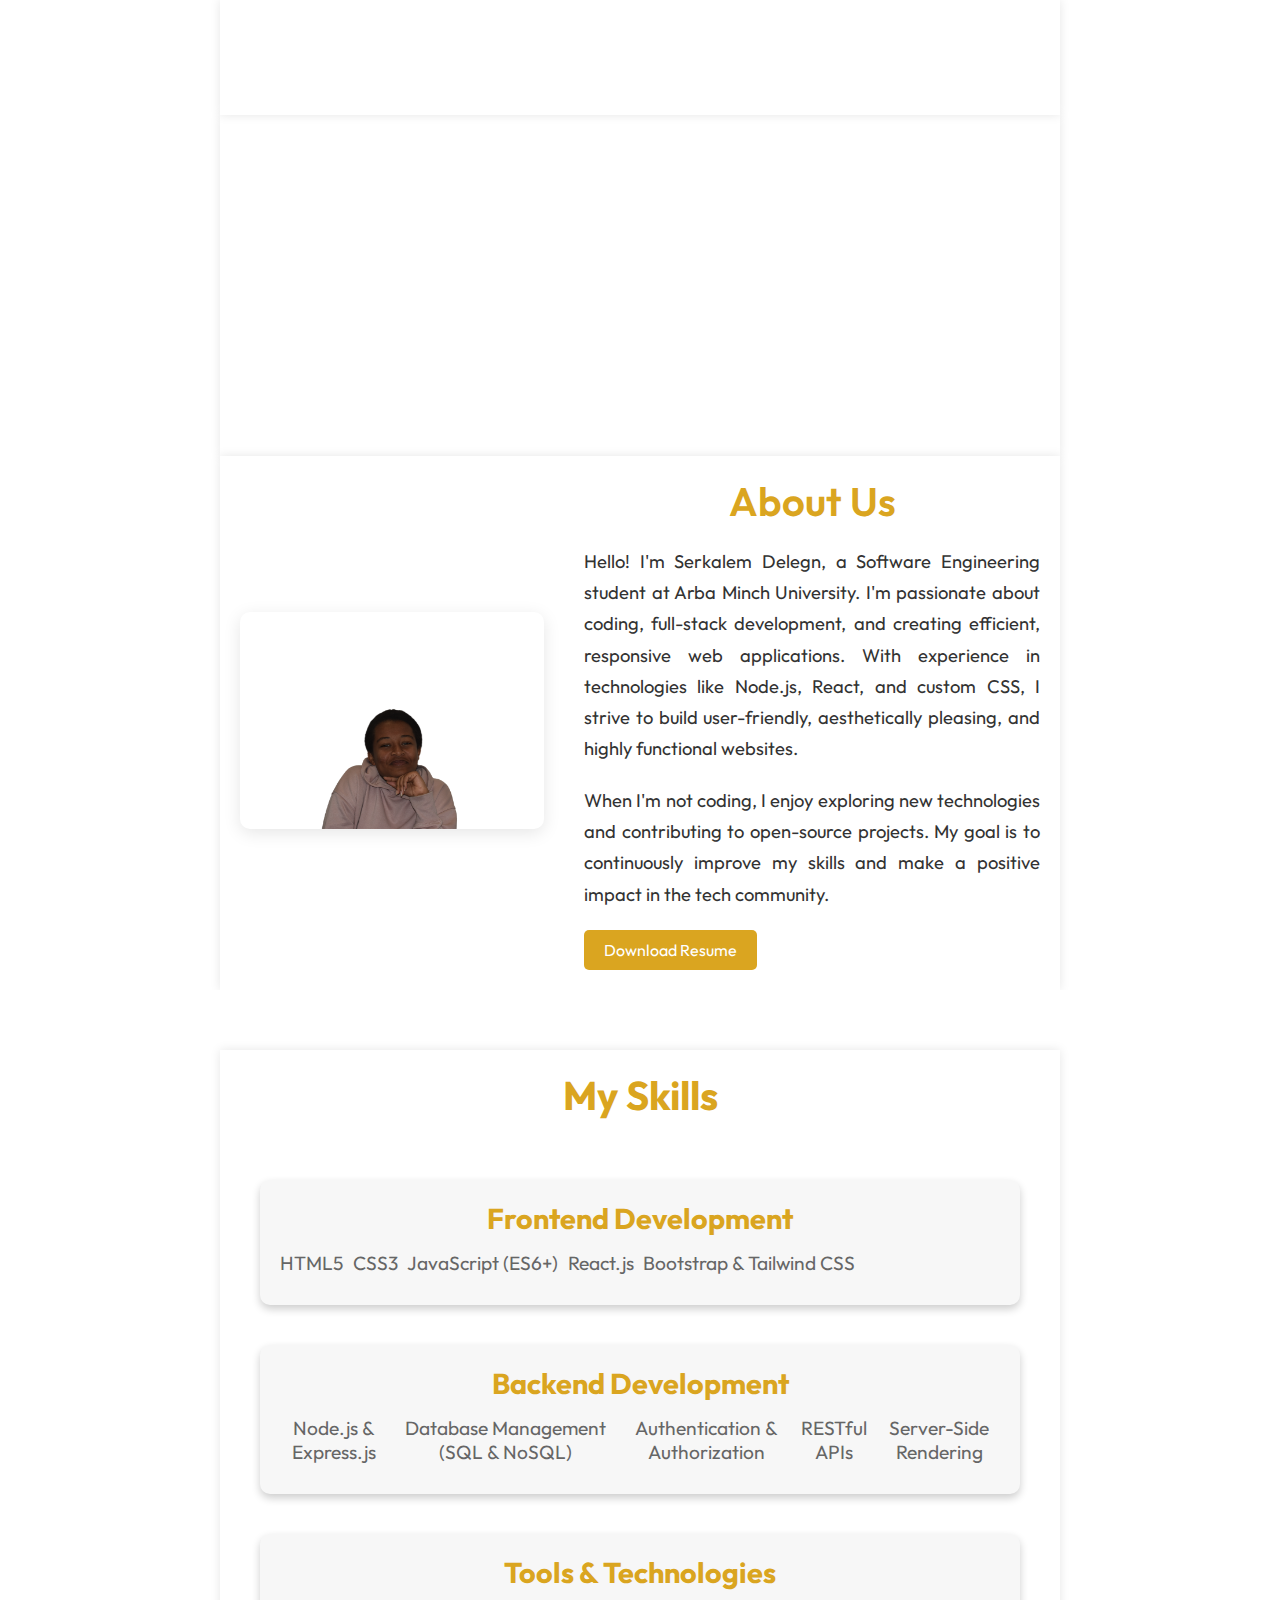
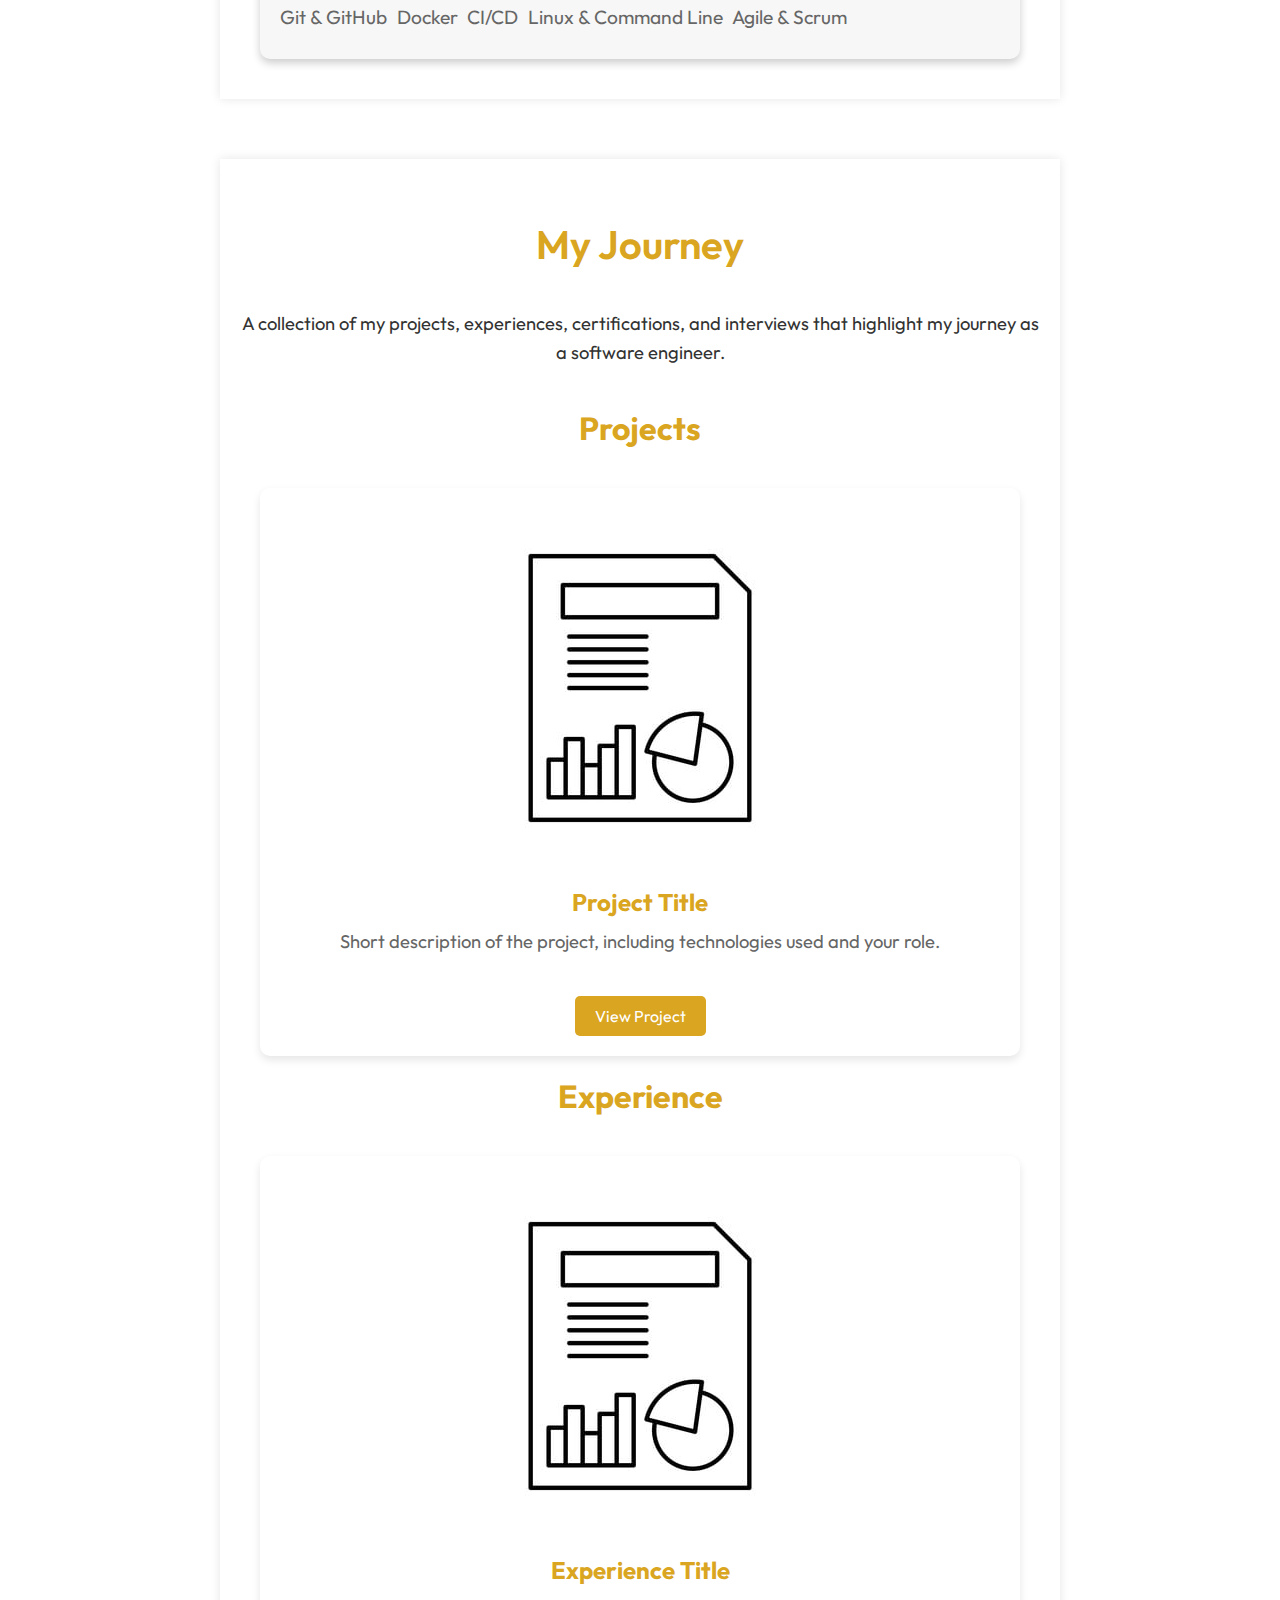
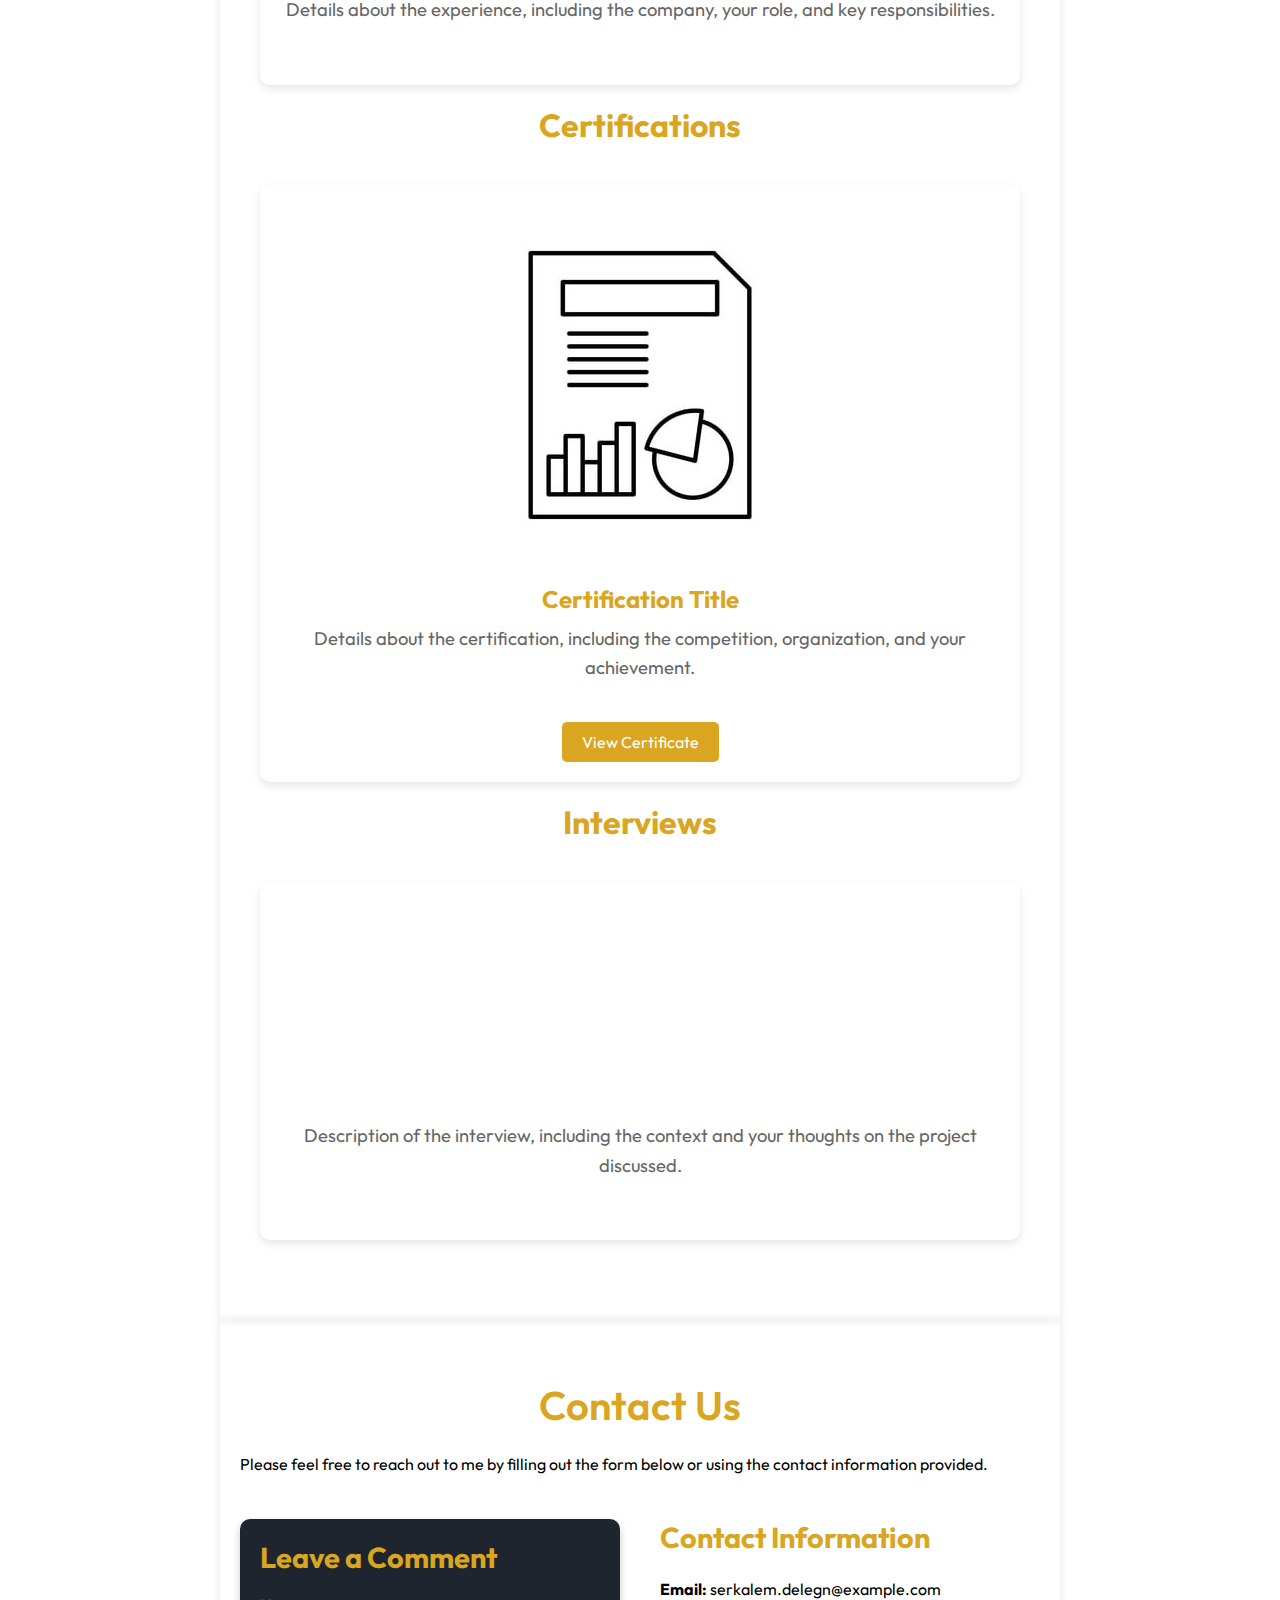
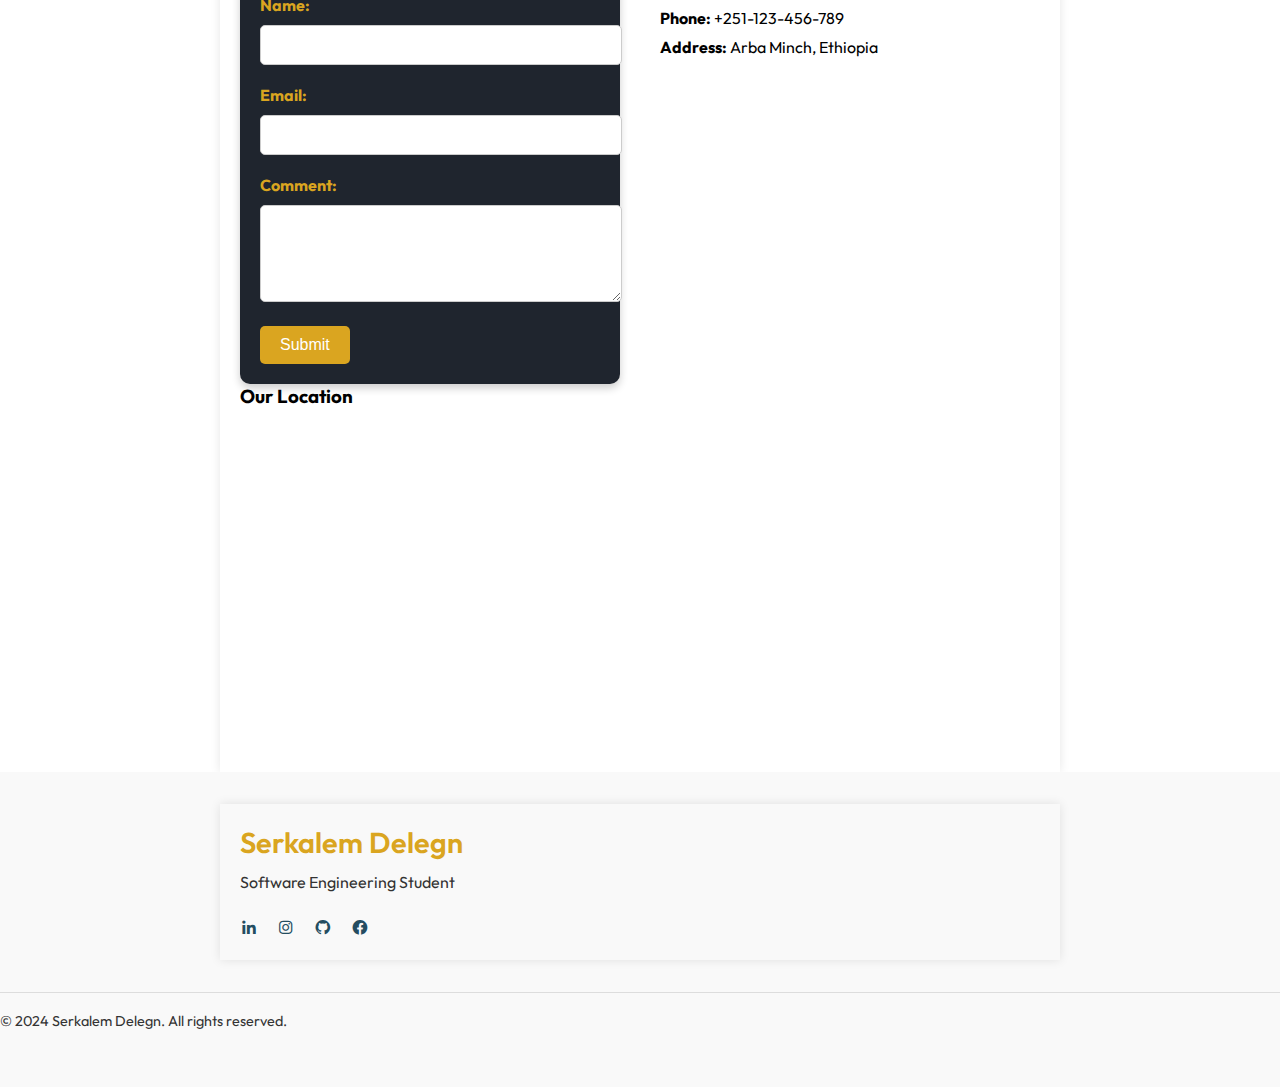
==== commit 7ec54bbd: "Update index.html" ====
--- a/index.html
+++ b/index.html
@@ -275,11 +275,6 @@
 </body>
 
 
-
-
-
-
-
 <footer class="footer">
     <div class="container footer-content">
         <div class="footer-logo">
@@ -288,6 +283,7 @@
         </div>
         <div class="footer-nav">
             <ul>
+                
                 <li><a href="#about">About</a></li>
                 <li><a href="#skills">Skills</a></li>
                 <li><a href="#projects">Projects</a></li>
@@ -295,8 +291,10 @@
             </ul>
         </div>
         <div class="footer-social">
-            <a href="https://linkedin.com/in/serkalem" target="_blank">LinkedIn</a>
-            <a href="https://github.com/serkalem" target="_blank">GitHub</a>
+            <a href="#" style="--socialAni:1"><i class='bx bxl-linkedin'></i></a>
+            <a href="#" style="--socialAni:2"><i class='bx bxl-instagram'></i></a>
+            <a href="#" style="--socialAni:3"><i class='bx bxl-github'></i></a>
+            <a href="#" style="--socialAni:4"><i class='bx bxl-facebook-circle'></i></a>
         </div>
     </div>
     <div class="footer-bottom">
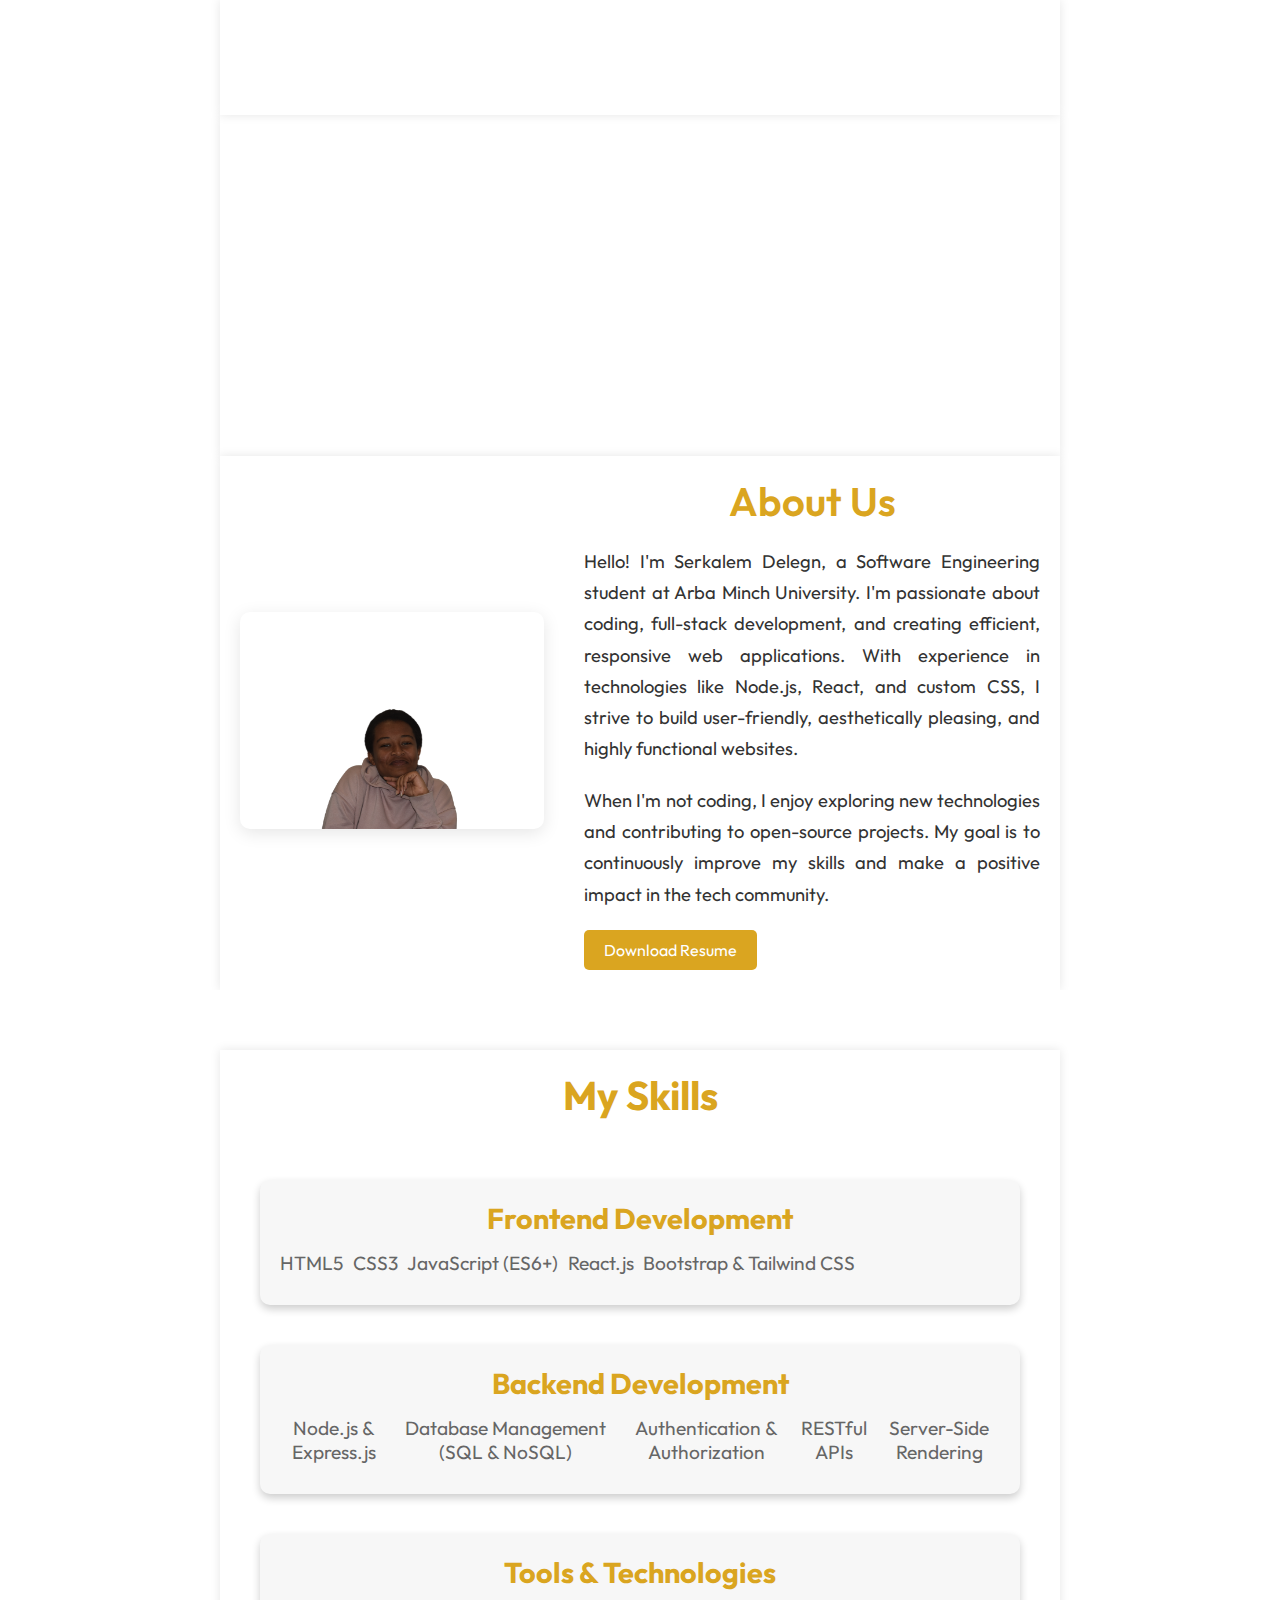
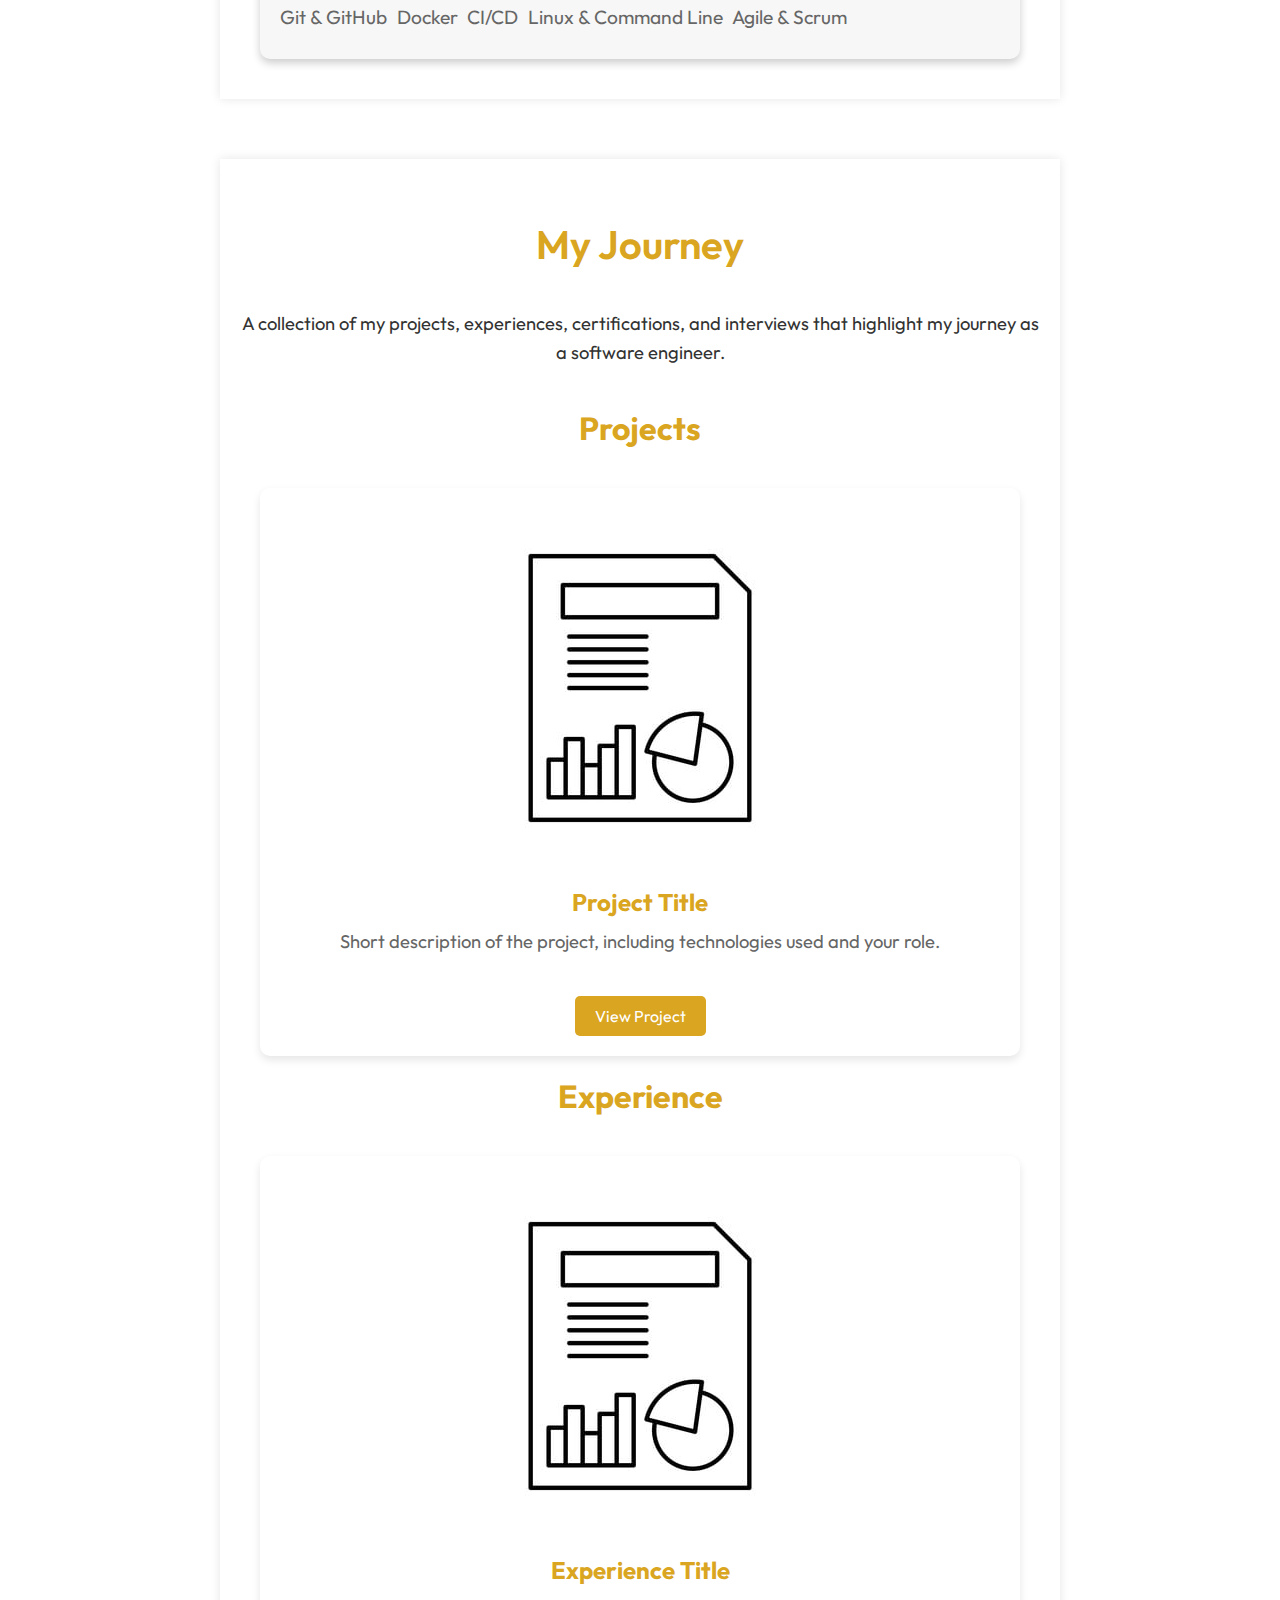
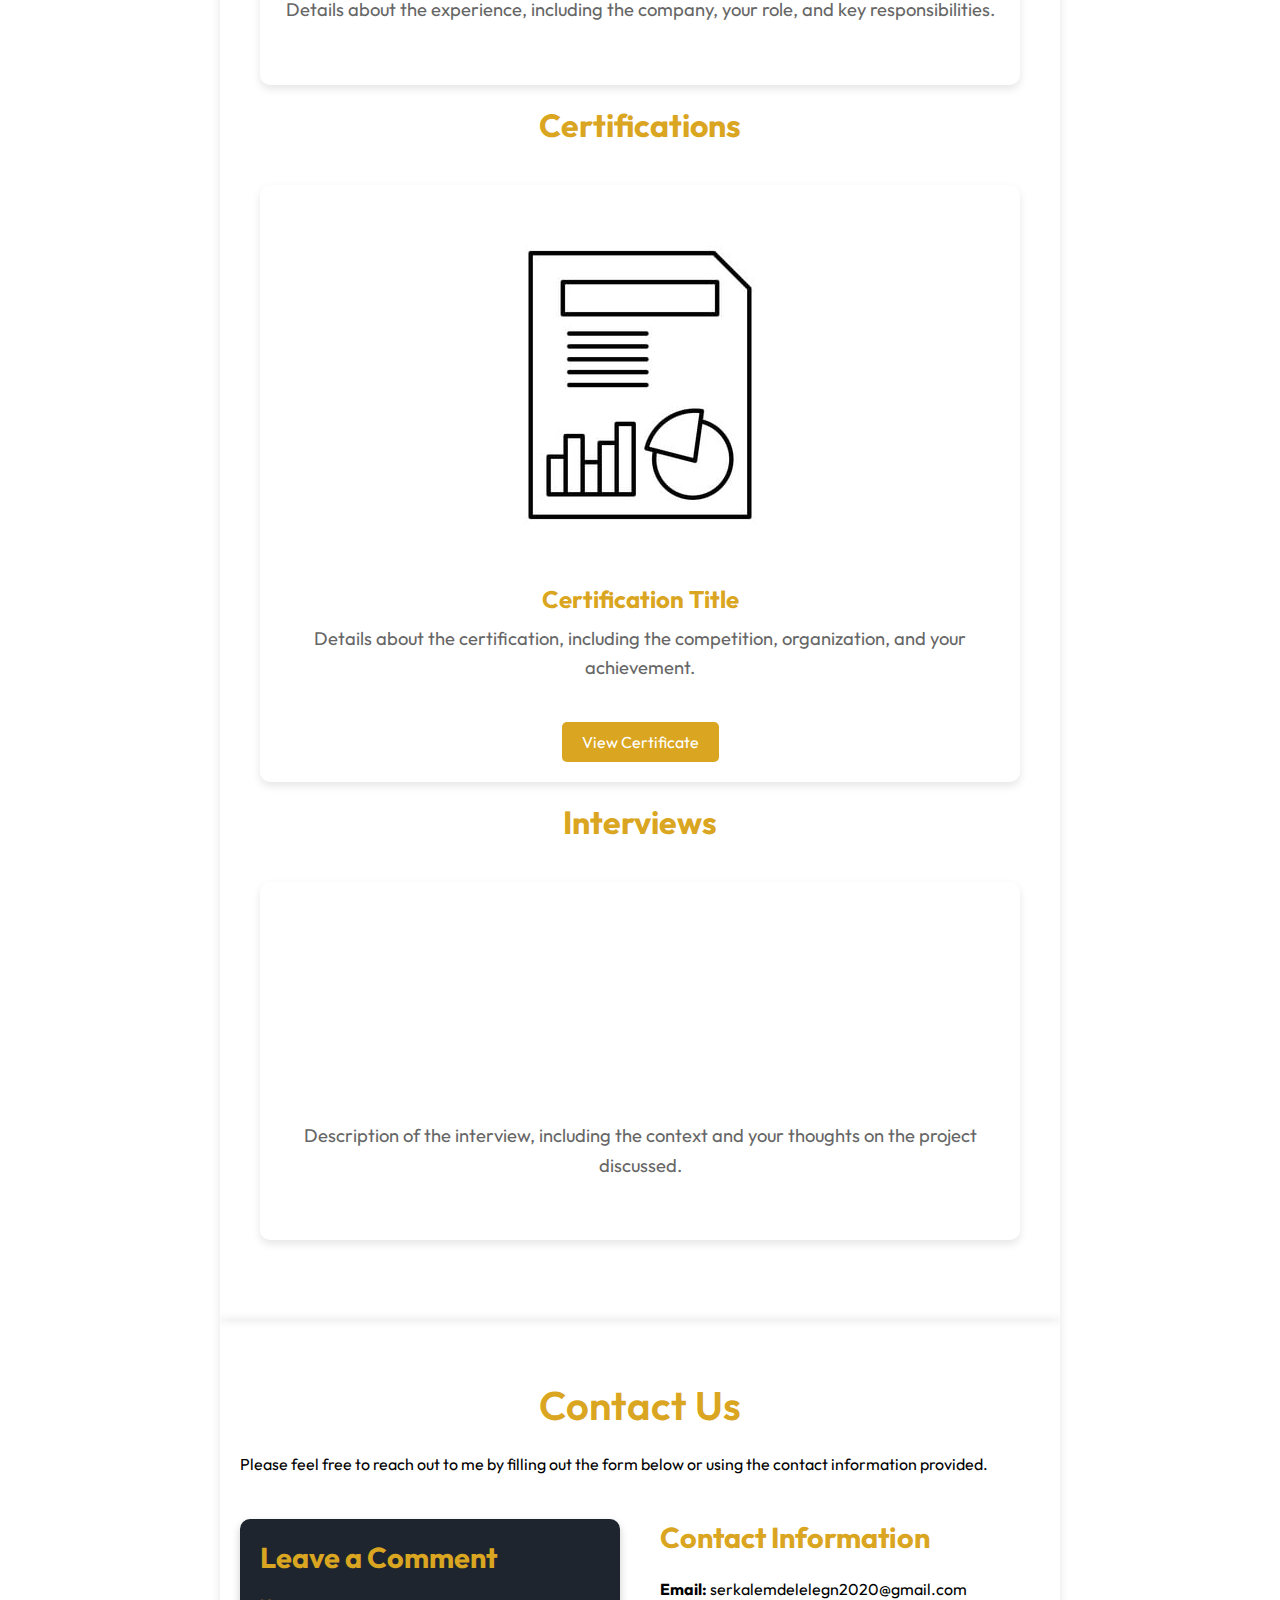
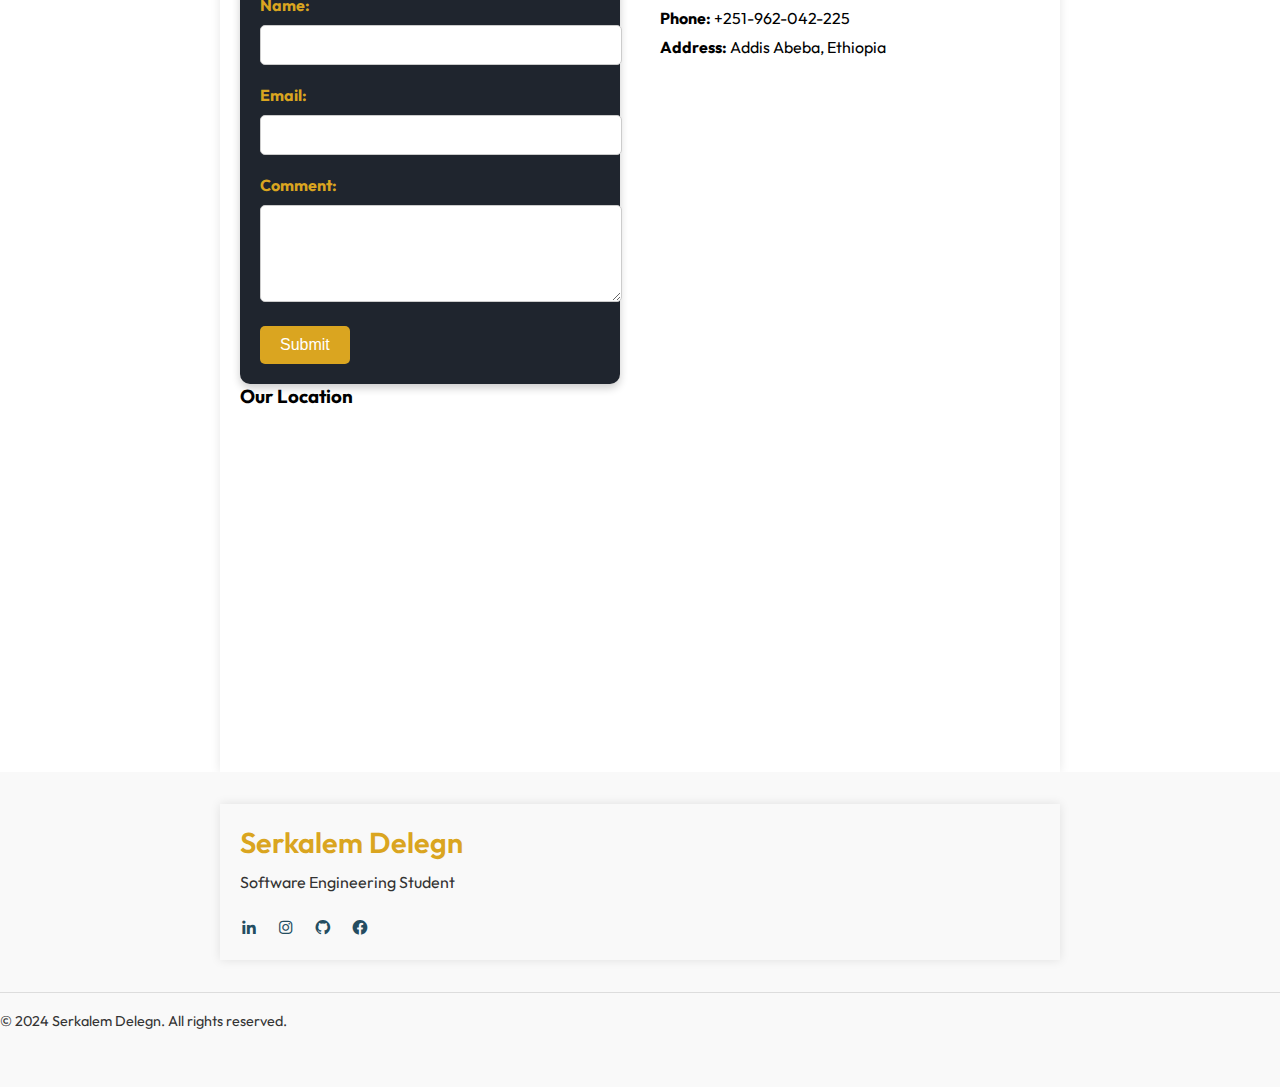
==== commit b9f614e6: "Update index.html" ====
--- a/index.html
+++ b/index.html
@@ -240,9 +240,9 @@
             <div class="contact-info">
                 <h3>Contact Information</h3>
                 <p>
-                    <strong>Email:</strong> serkalem.delegn@example.com<br>
-                    <strong>Phone:</strong> +251-123-456-789<br>
-                    <strong>Address:</strong> Arba Minch, Ethiopia
+                    <strong>Email:</strong> serkalemdelelegn2020@gmail.com<br>
+                    <strong>Phone:</strong> +251-962-042-225<br>
+                    <strong>Address:</strong> Addis Abeba, Ethiopia
                 </p>
             </div>
         </div>
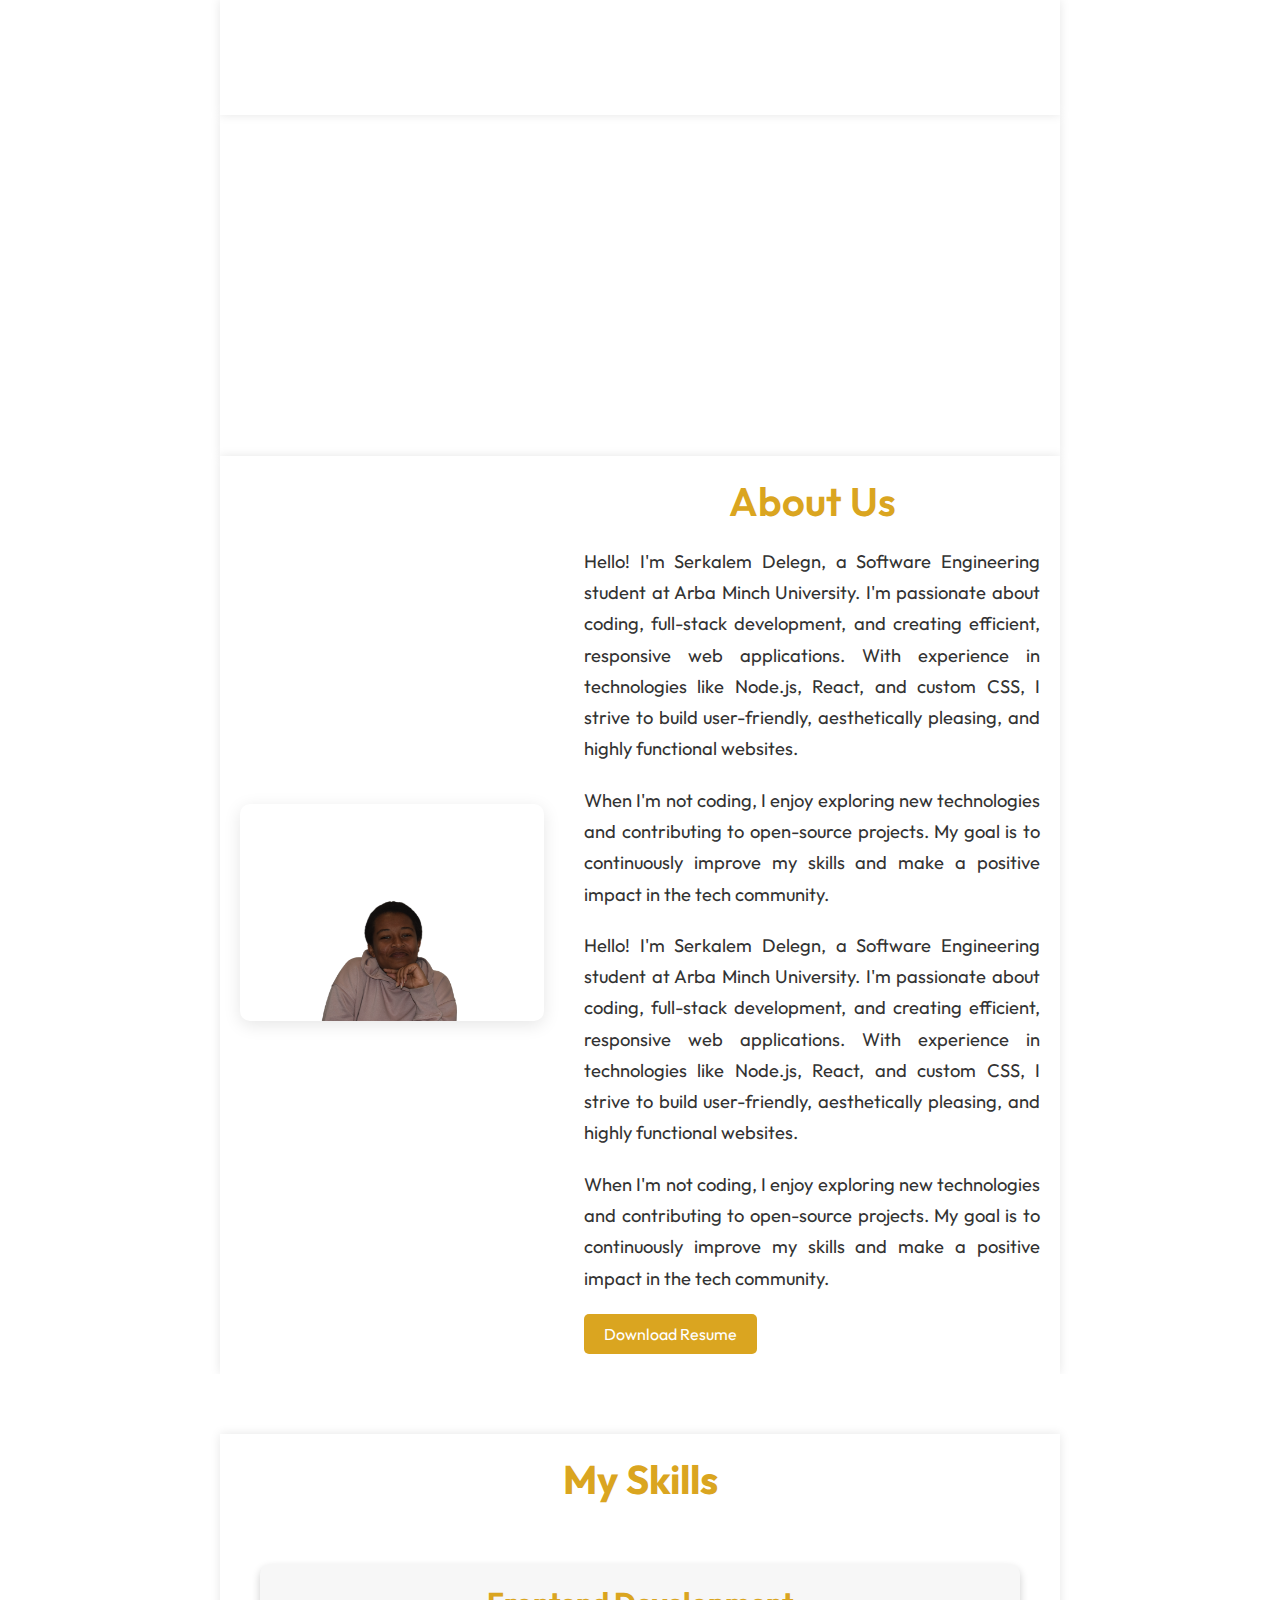
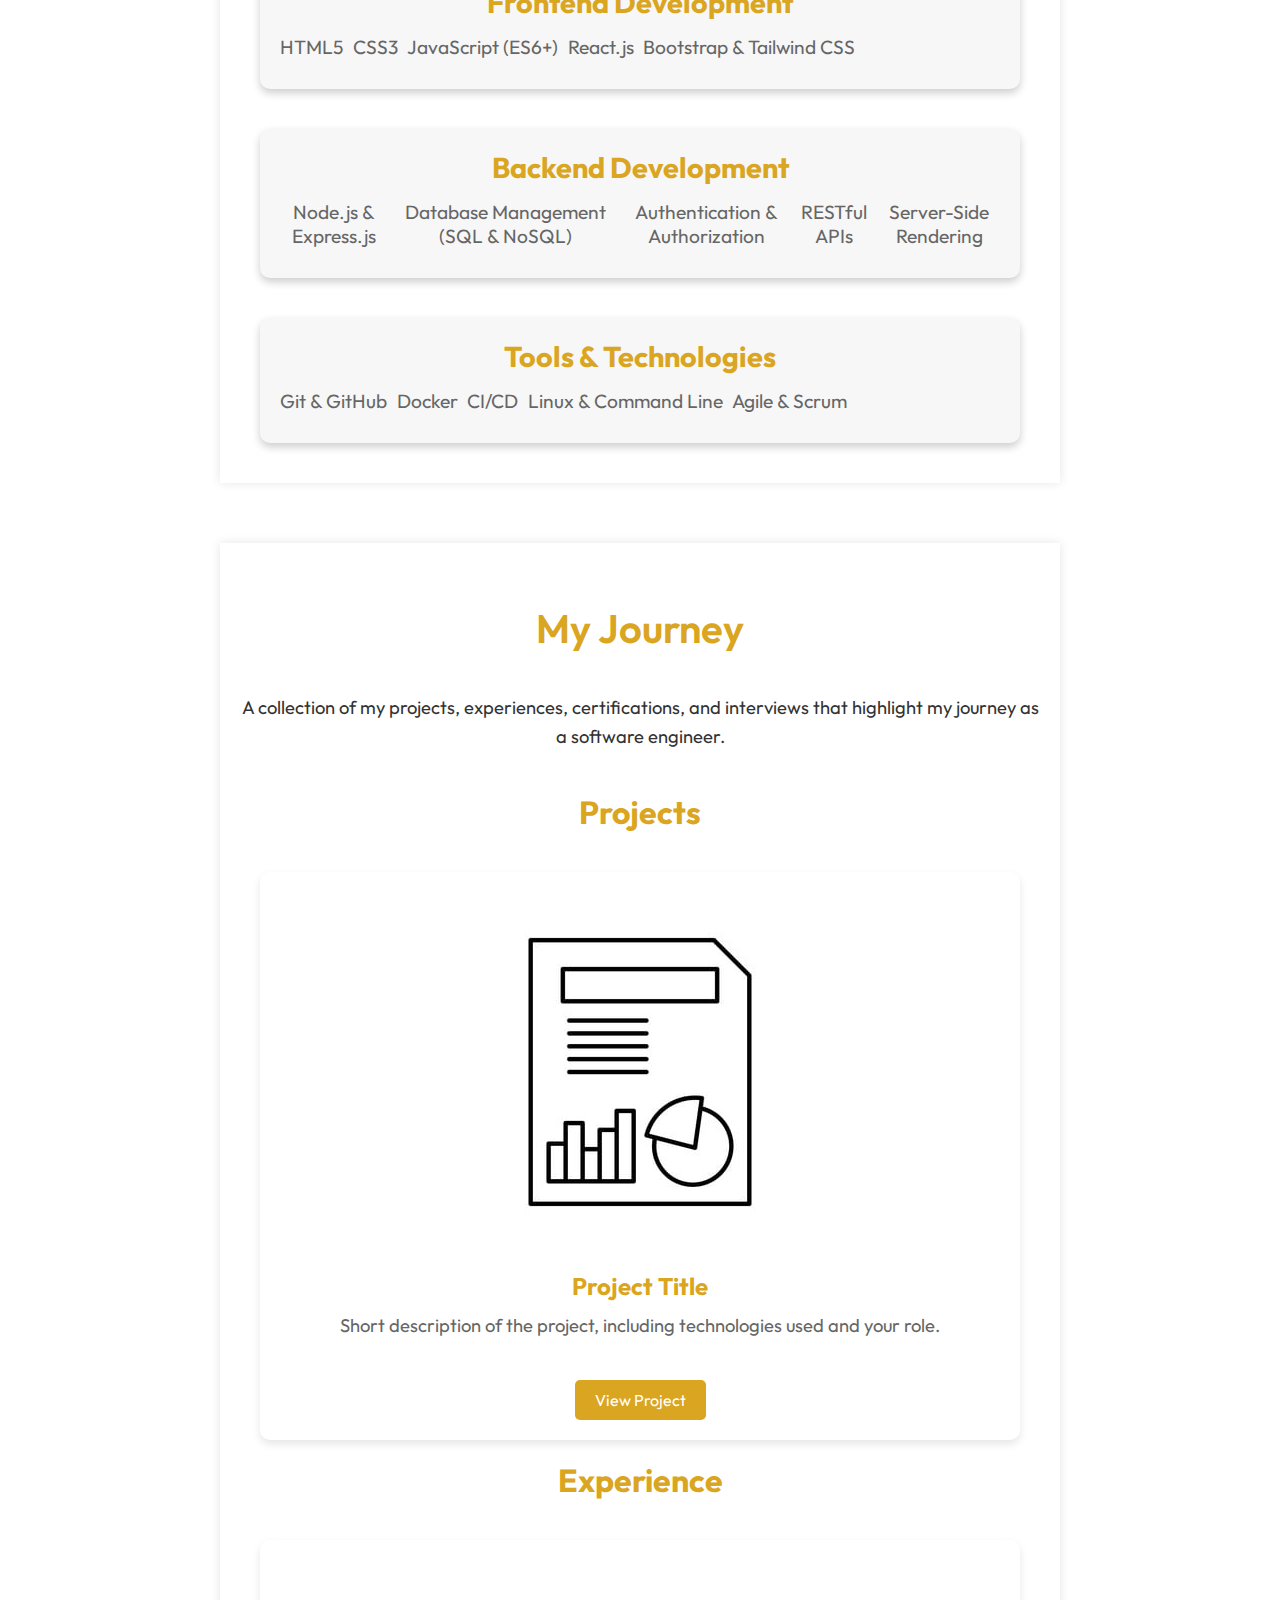
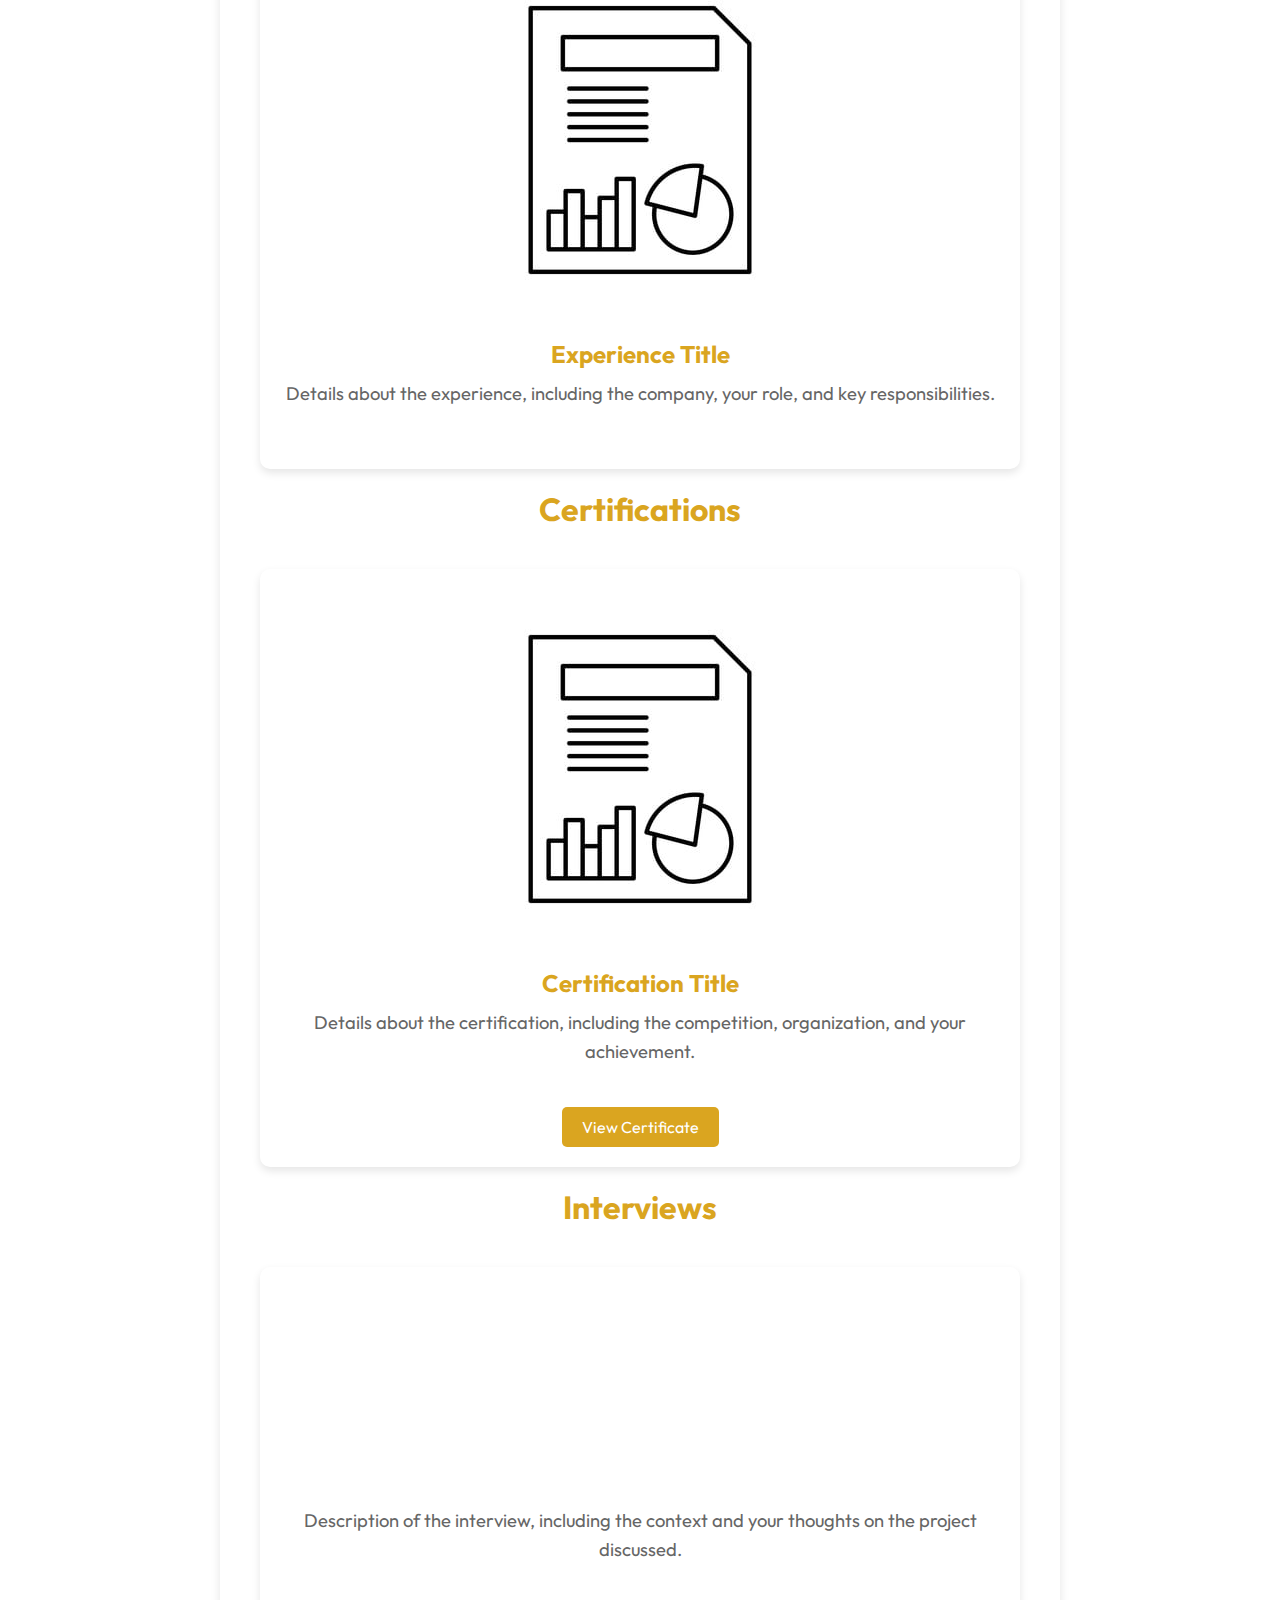
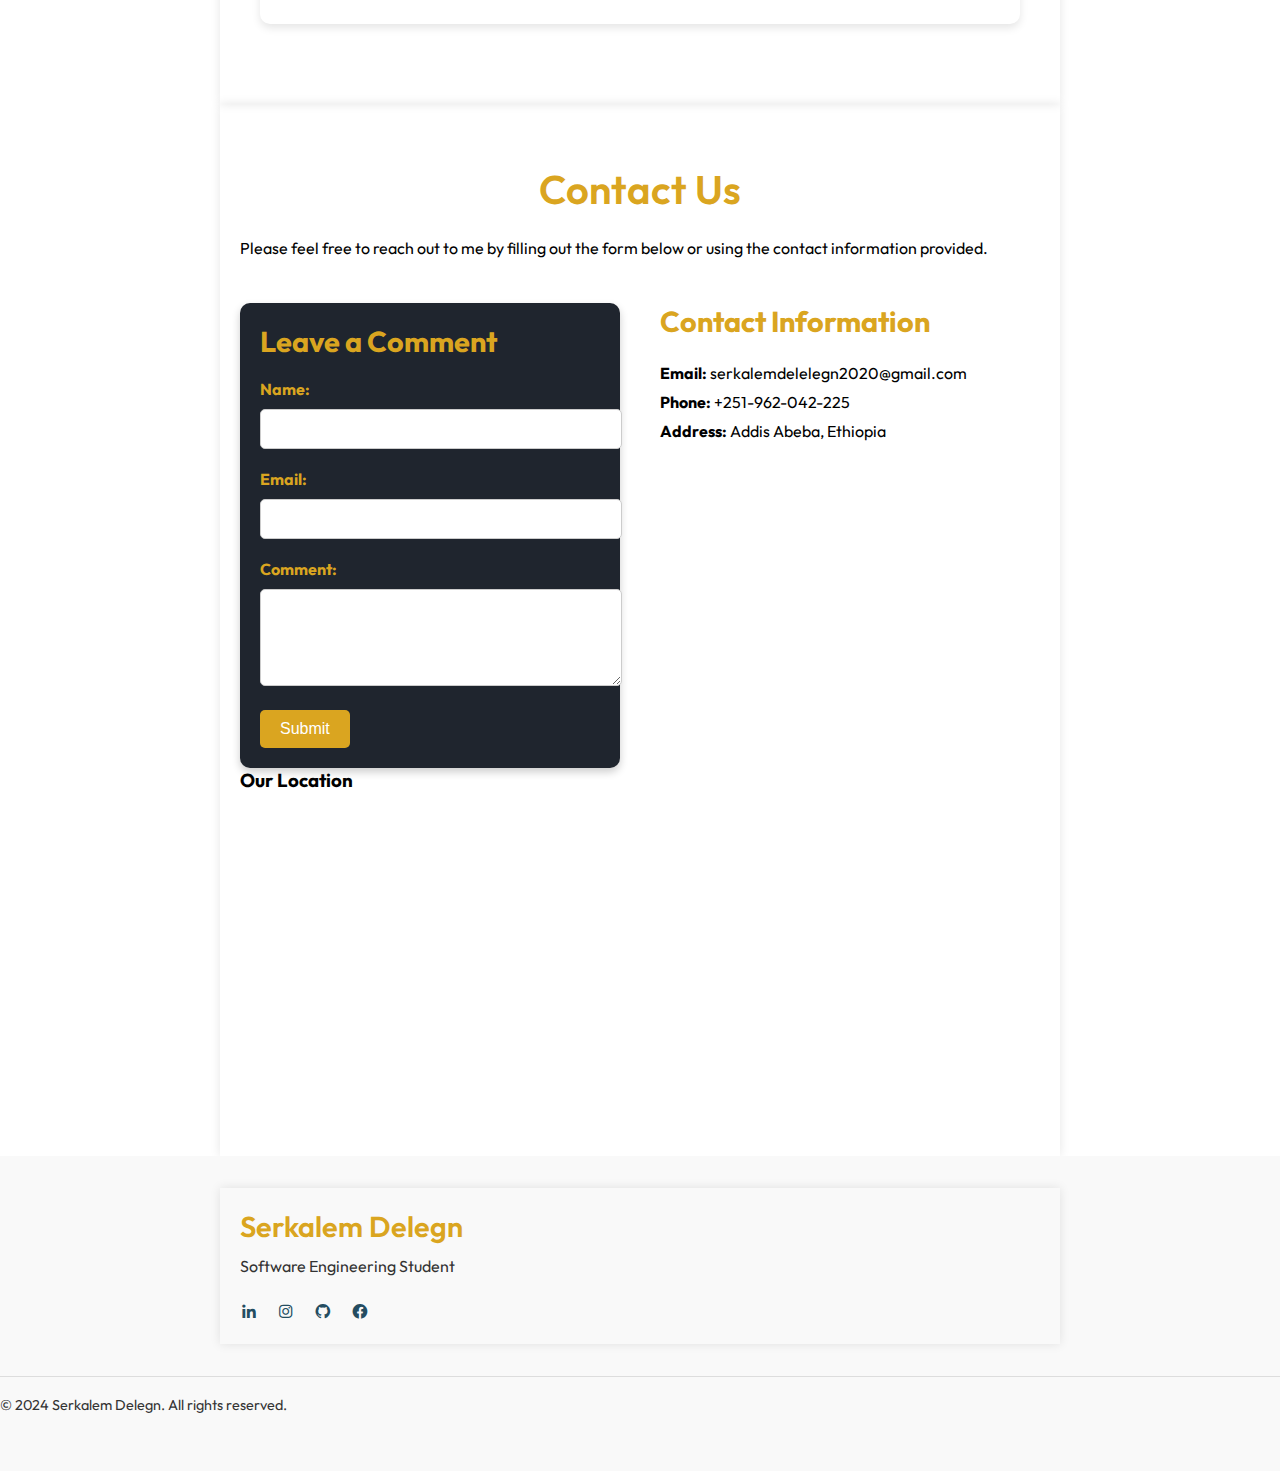
==== commit b3d41998: "Update index.html" ====
--- a/index.html
+++ b/index.html
@@ -73,10 +73,10 @@
                 <h1>I'm <span style="color:#DAA520;">Serkalem</span></h1>
                 <p>I'm a Web Developer. Our Main Goal is to help & satisfy the Local & Global Clients with web development solutions.</p>
                 <div class="social">
-                    <a href="#" style="--socialAni:1"><i class='bx bxl-linkedin'></i></a>
-                    <a href="#" style="--socialAni:2"><i class='bx bxl-instagram'></i></a>
-                    <a href="#" style="--socialAni:3"><i class='bx bxl-github'></i></a>
-                    <a href="#" style="--socialAni:4"><i class='bx bxl-facebook-circle'></i></a>
+                    <a href="https://www.linkedin.com/in/serkalem-delelegn" style="--socialAni:1"><i class='bx bxl-linkedin'></i></a>
+                    <a href="https://www.instagram.com/serka_16/" style="--socialAni:2"><i class='bx bxl-instagram'></i></a>
+                    <a href="https://github.com/serkalemdelelegn" style="--socialAni:3"><i class='bx bxl-github'></i></a>
+                    <a href="https://www.facebook.com/yordi.love.9085" style="--socialAni:4"><i class='bx bxl-facebook-circle'></i></a>
                 </div>
             </div>
             <div class="img-sec">
@@ -101,6 +101,12 @@
             <p>
               When I'm not coding, I enjoy exploring new technologies and contributing to open-source projects. My goal is to continuously improve my skills and make a positive impact in the tech community.
             </p>
+            <p>
+                Hello! I'm Serkalem Delegn, a Software Engineering student at Arba Minch University. I'm passionate about coding, full-stack development, and creating efficient, responsive web applications. With experience in technologies like Node.js, React, and custom CSS, I strive to build user-friendly, aesthetically pleasing, and highly functional websites.
+              </p>
+              <p>
+                When I'm not coding, I enjoy exploring new technologies and contributing to open-source projects. My goal is to continuously improve my skills and make a positive impact in the tech community.
+              </p>
             <a href="./folder/Serkalem-Delelegn-FlowCV-Resume-20231230 (1).pdf" download="Serkalem_Delegn_Resume.pdf" class="download-btn">
               Download Resume
             </a>
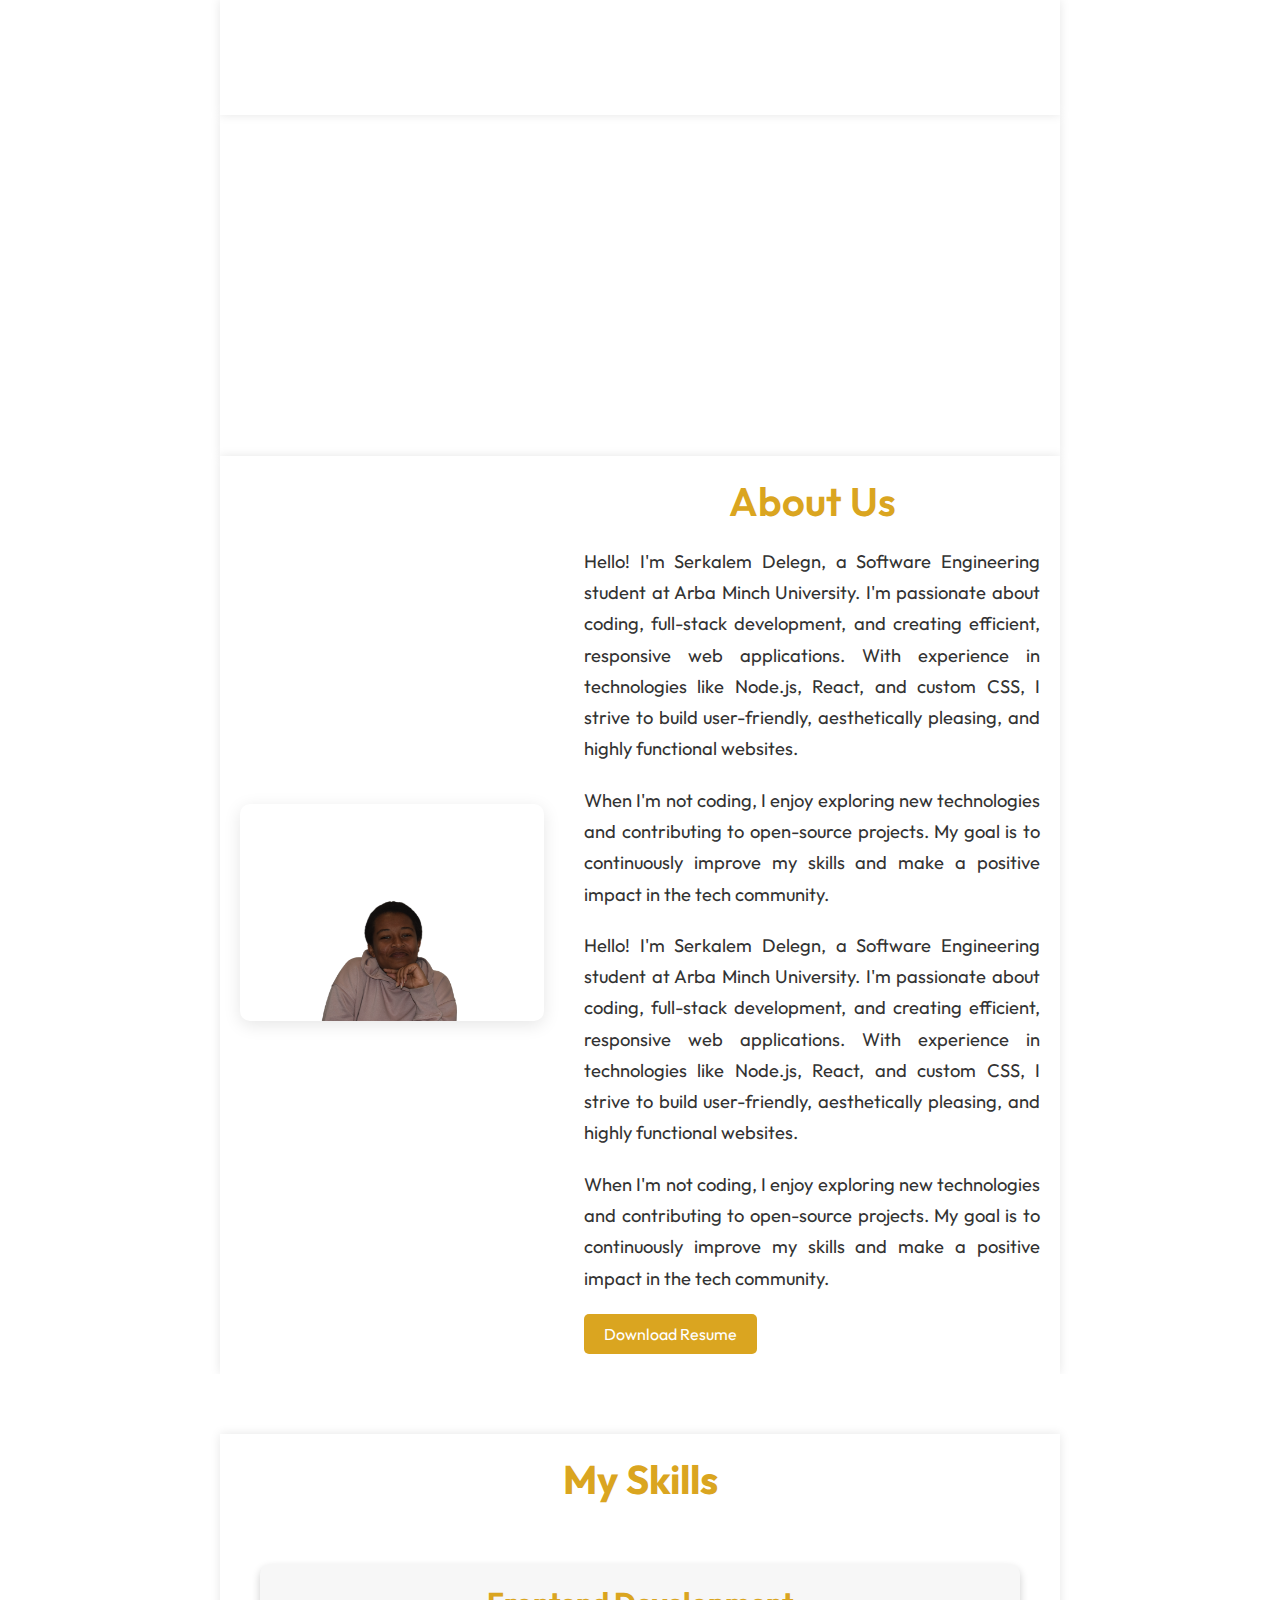
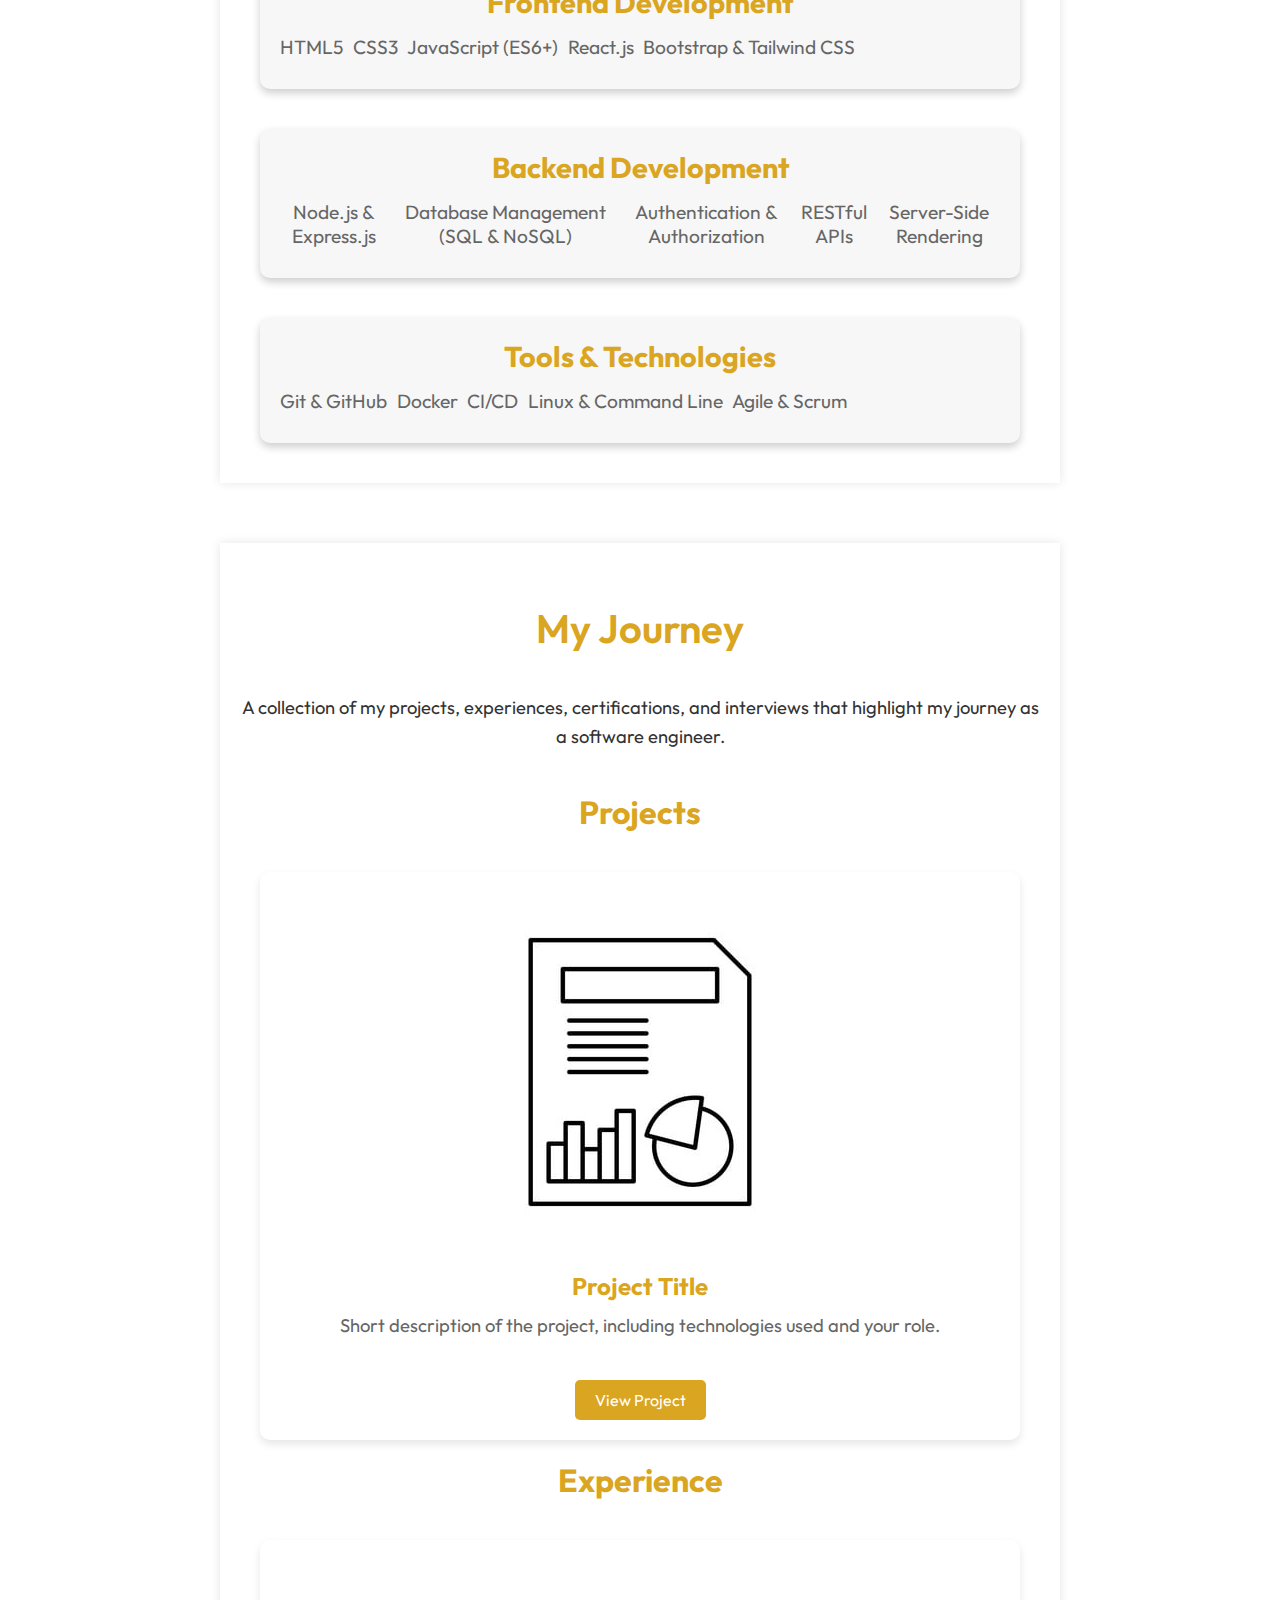
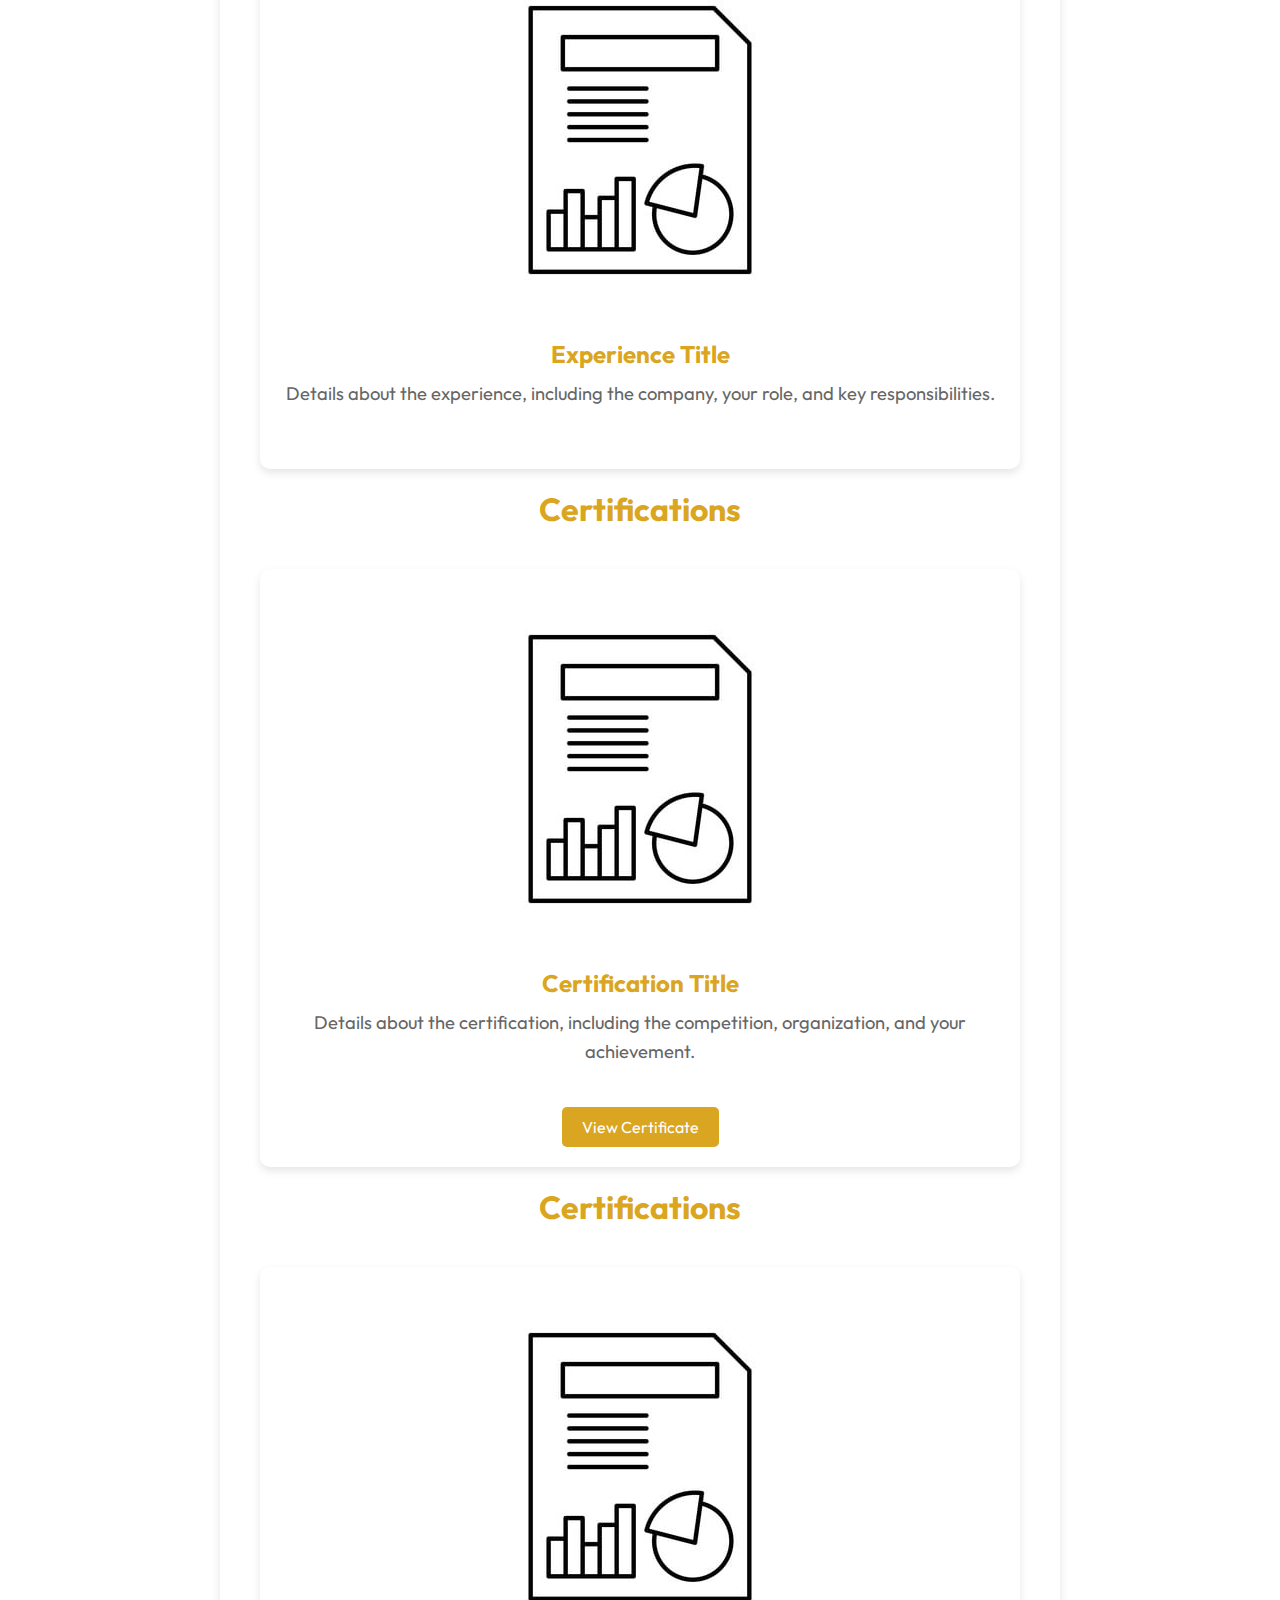
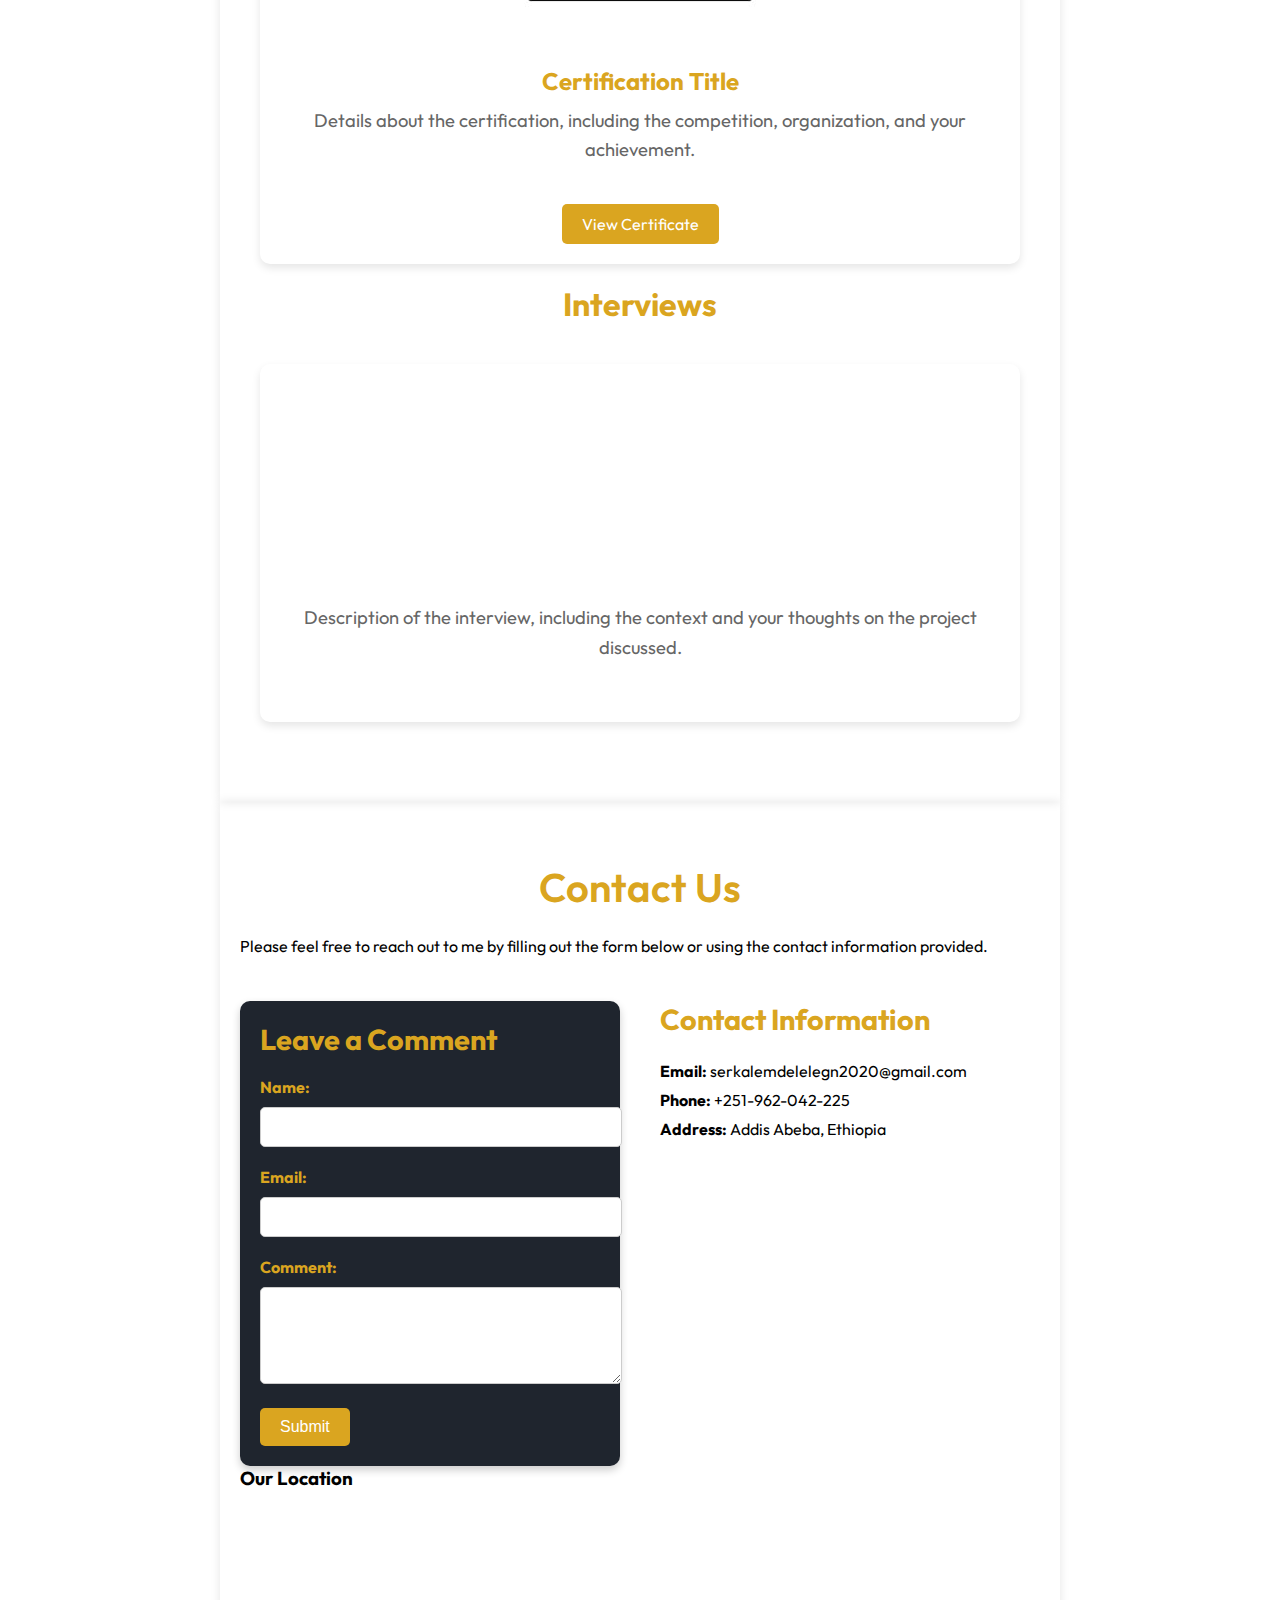
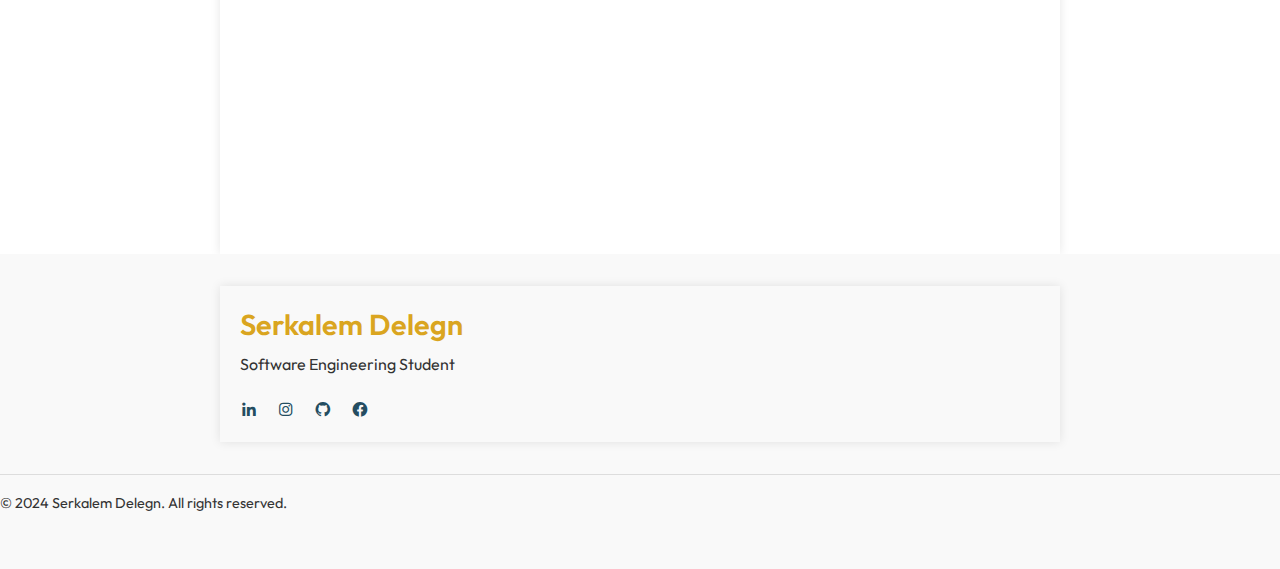
==== commit a8d620aa: "Update index.html" ====
--- a/index.html
+++ b/index.html
@@ -203,6 +203,18 @@
                 <!-- Repeat for more certifications -->
             </div>
         </div>
+        <div class="certifications-section">
+            <h3>Certifications</h3>
+            <div class="certifications-container">
+                <div class="certification">
+                    <img src="./images/image.png" alt="Certification Image">
+                    <h4>Certification Title</h4>
+                    <p>Details about the certification, including the competition, organization, and your achievement.</p>
+                    <a href="link-to-google-drive-certificate" target="_blank" class="btn">View Certificate</a>
+                </div>
+                <!-- Repeat for more certifications -->
+            </div>
+        </div>
     
         <!-- Interviews Section -->
         <div class="interviews-section">
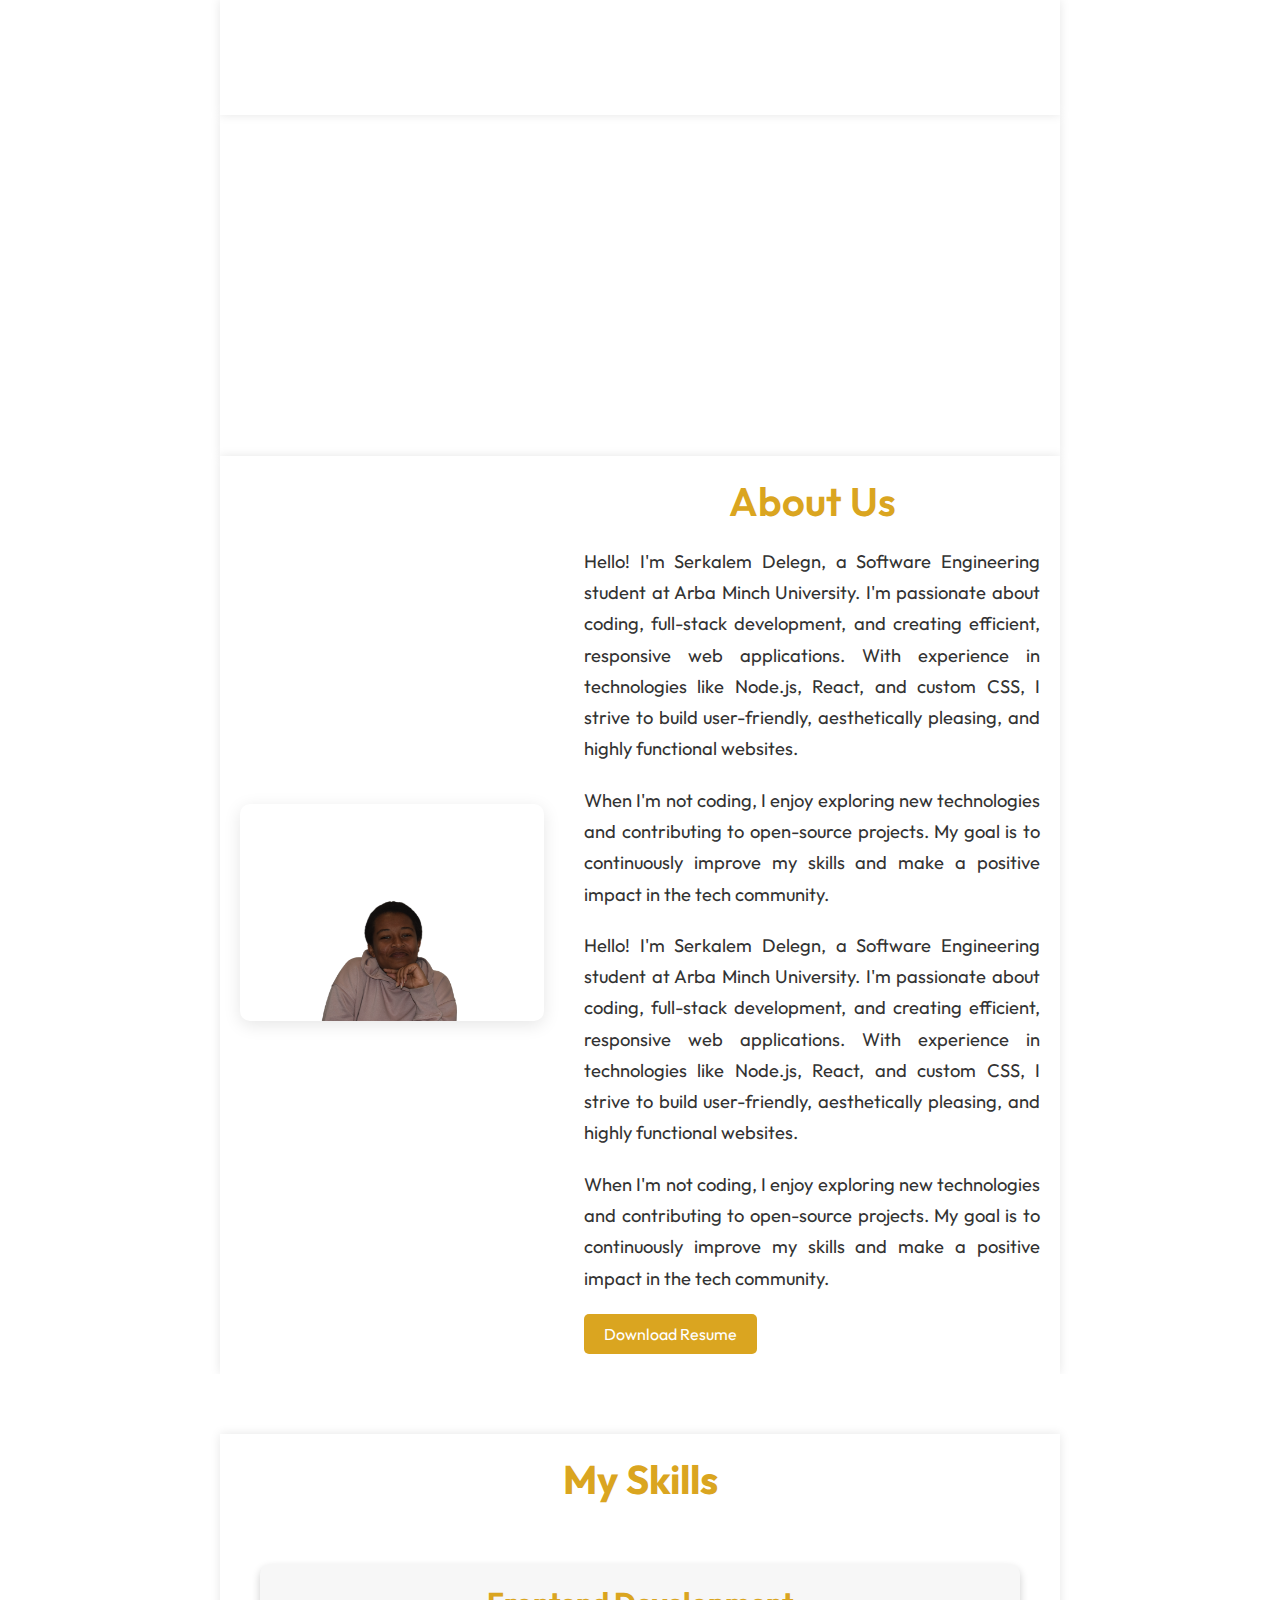
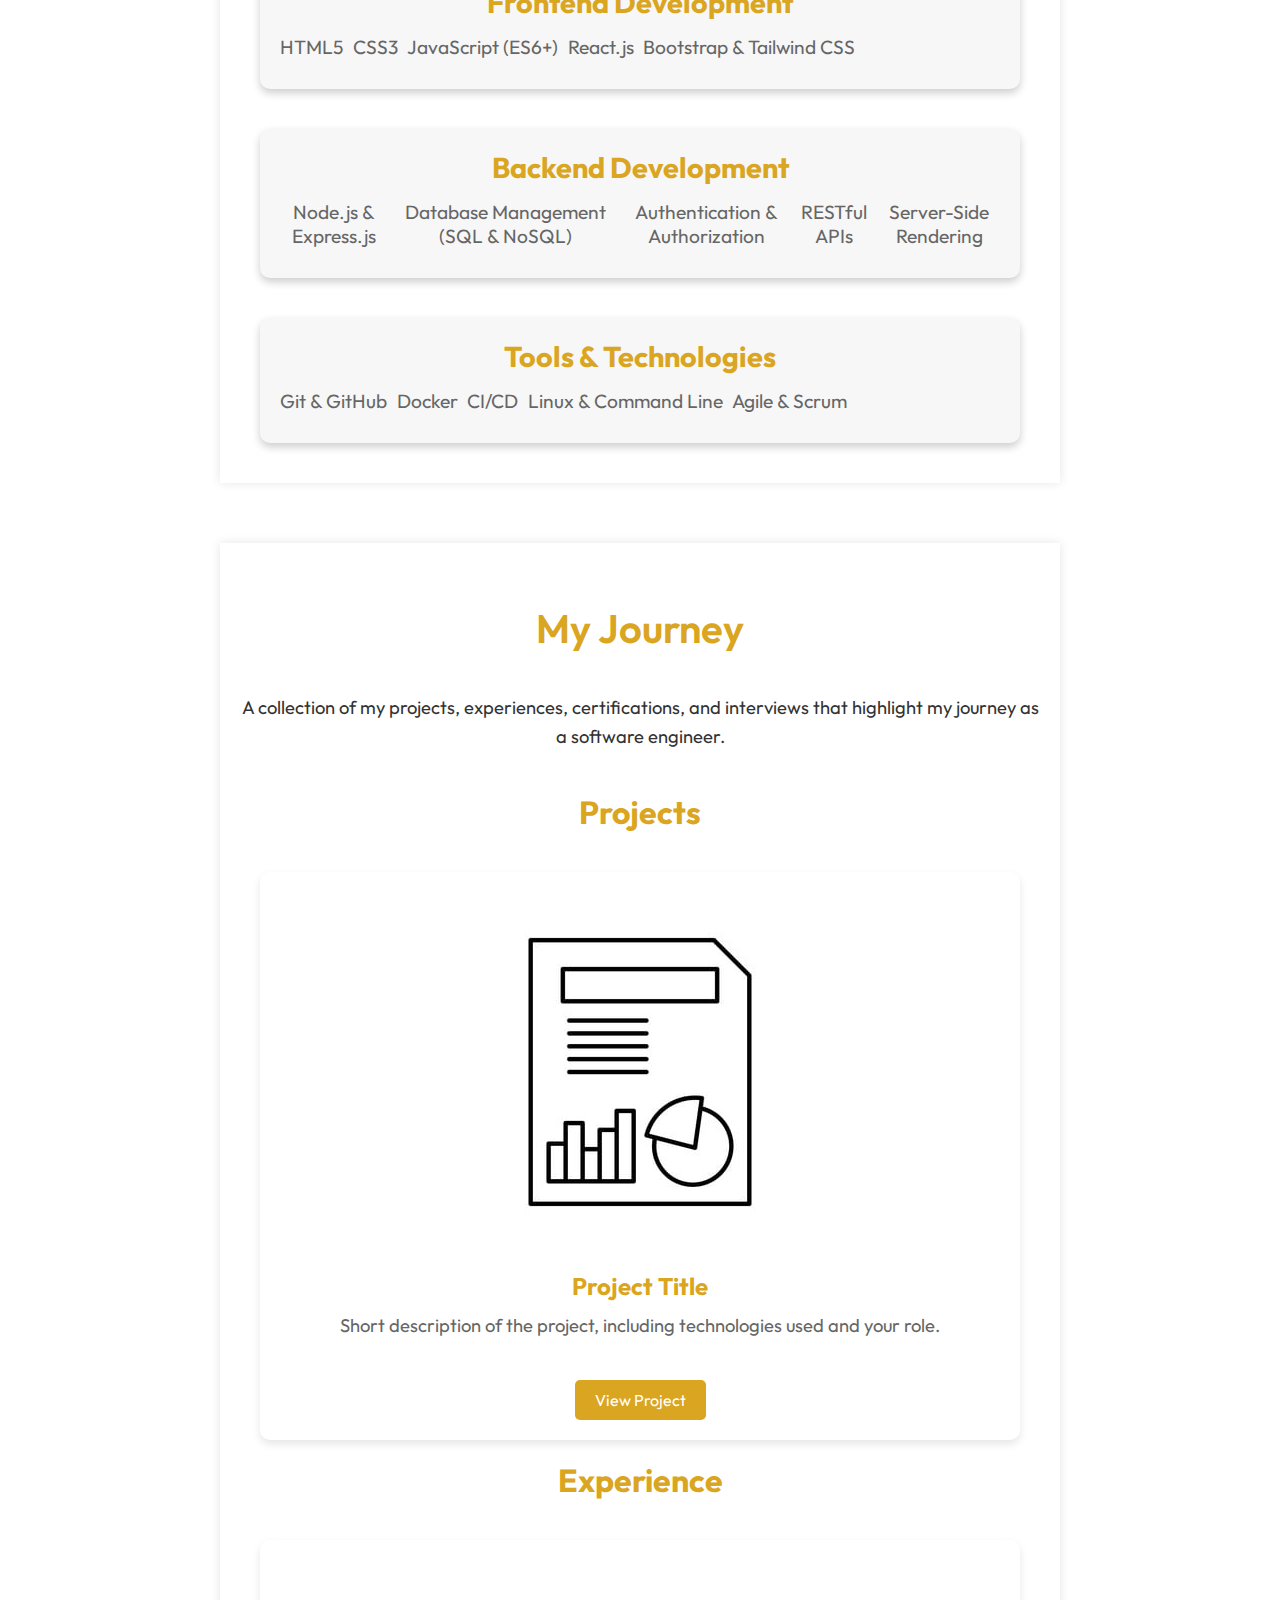
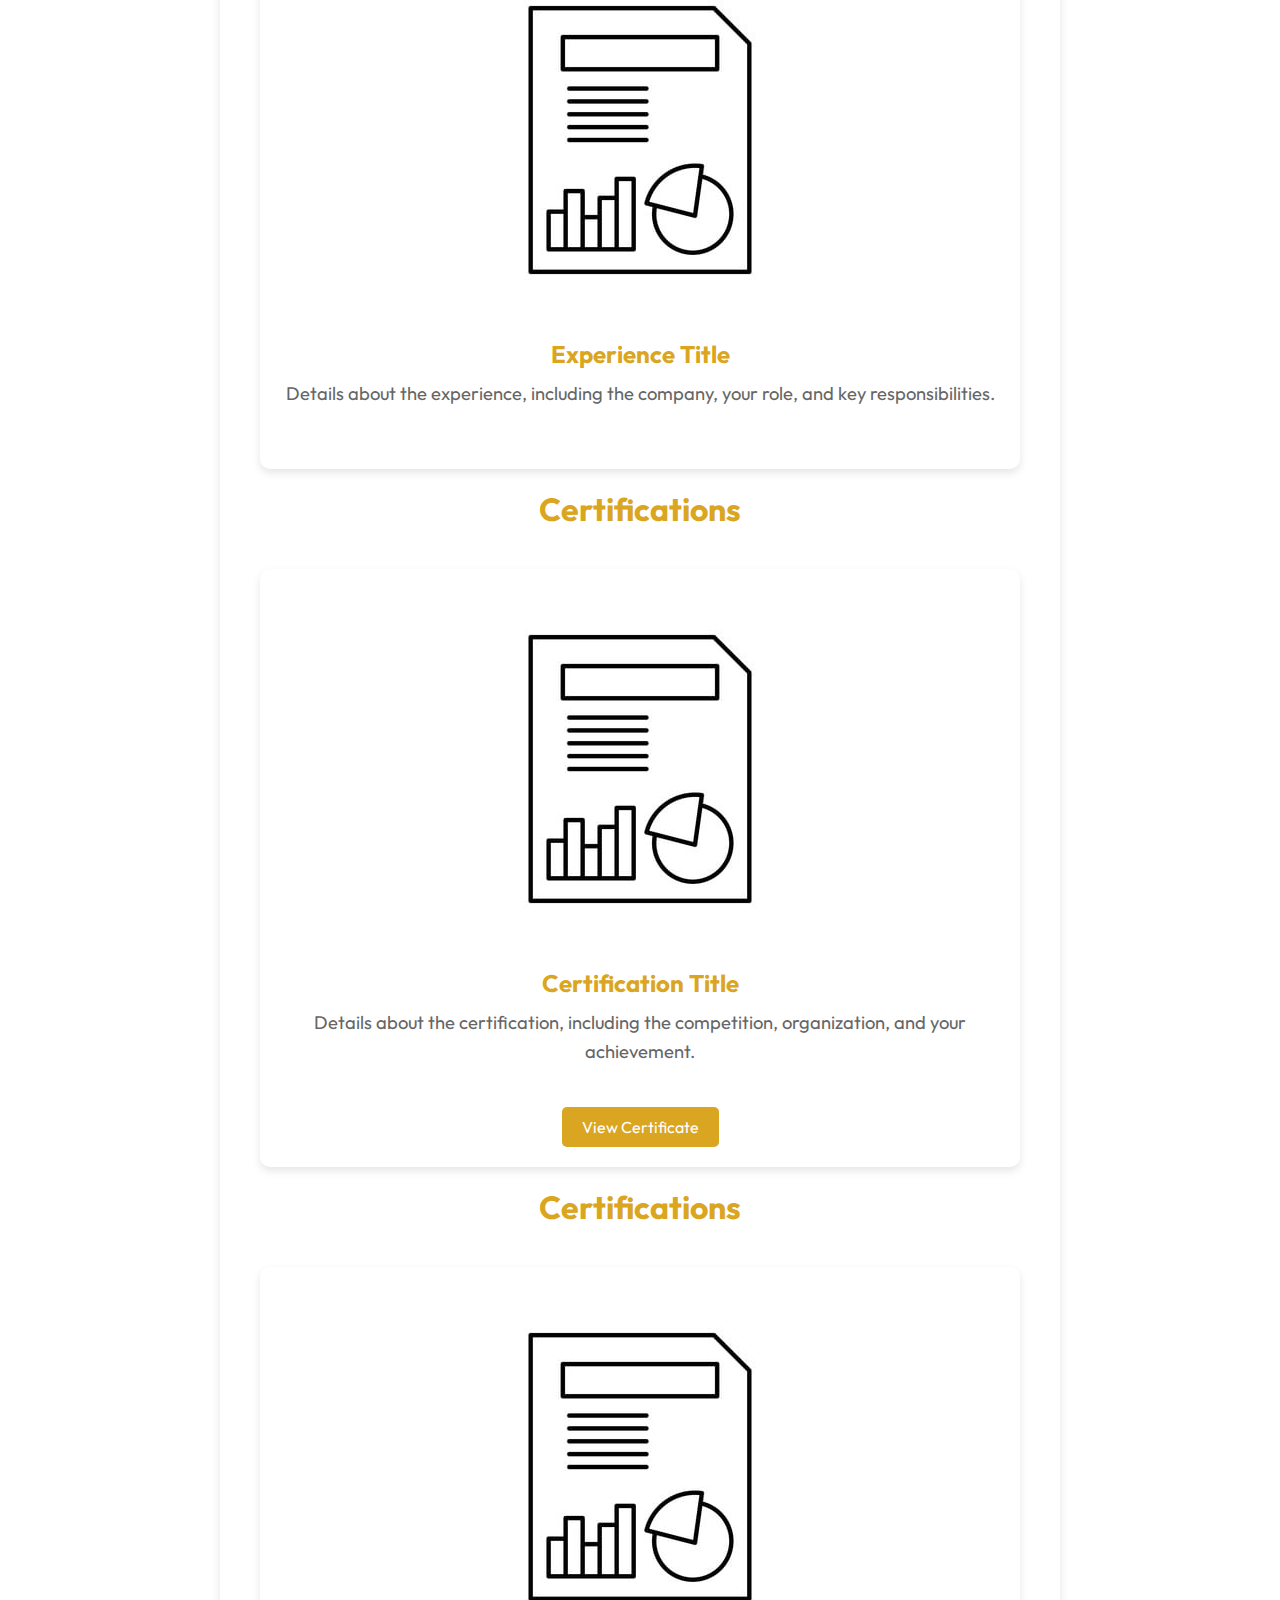
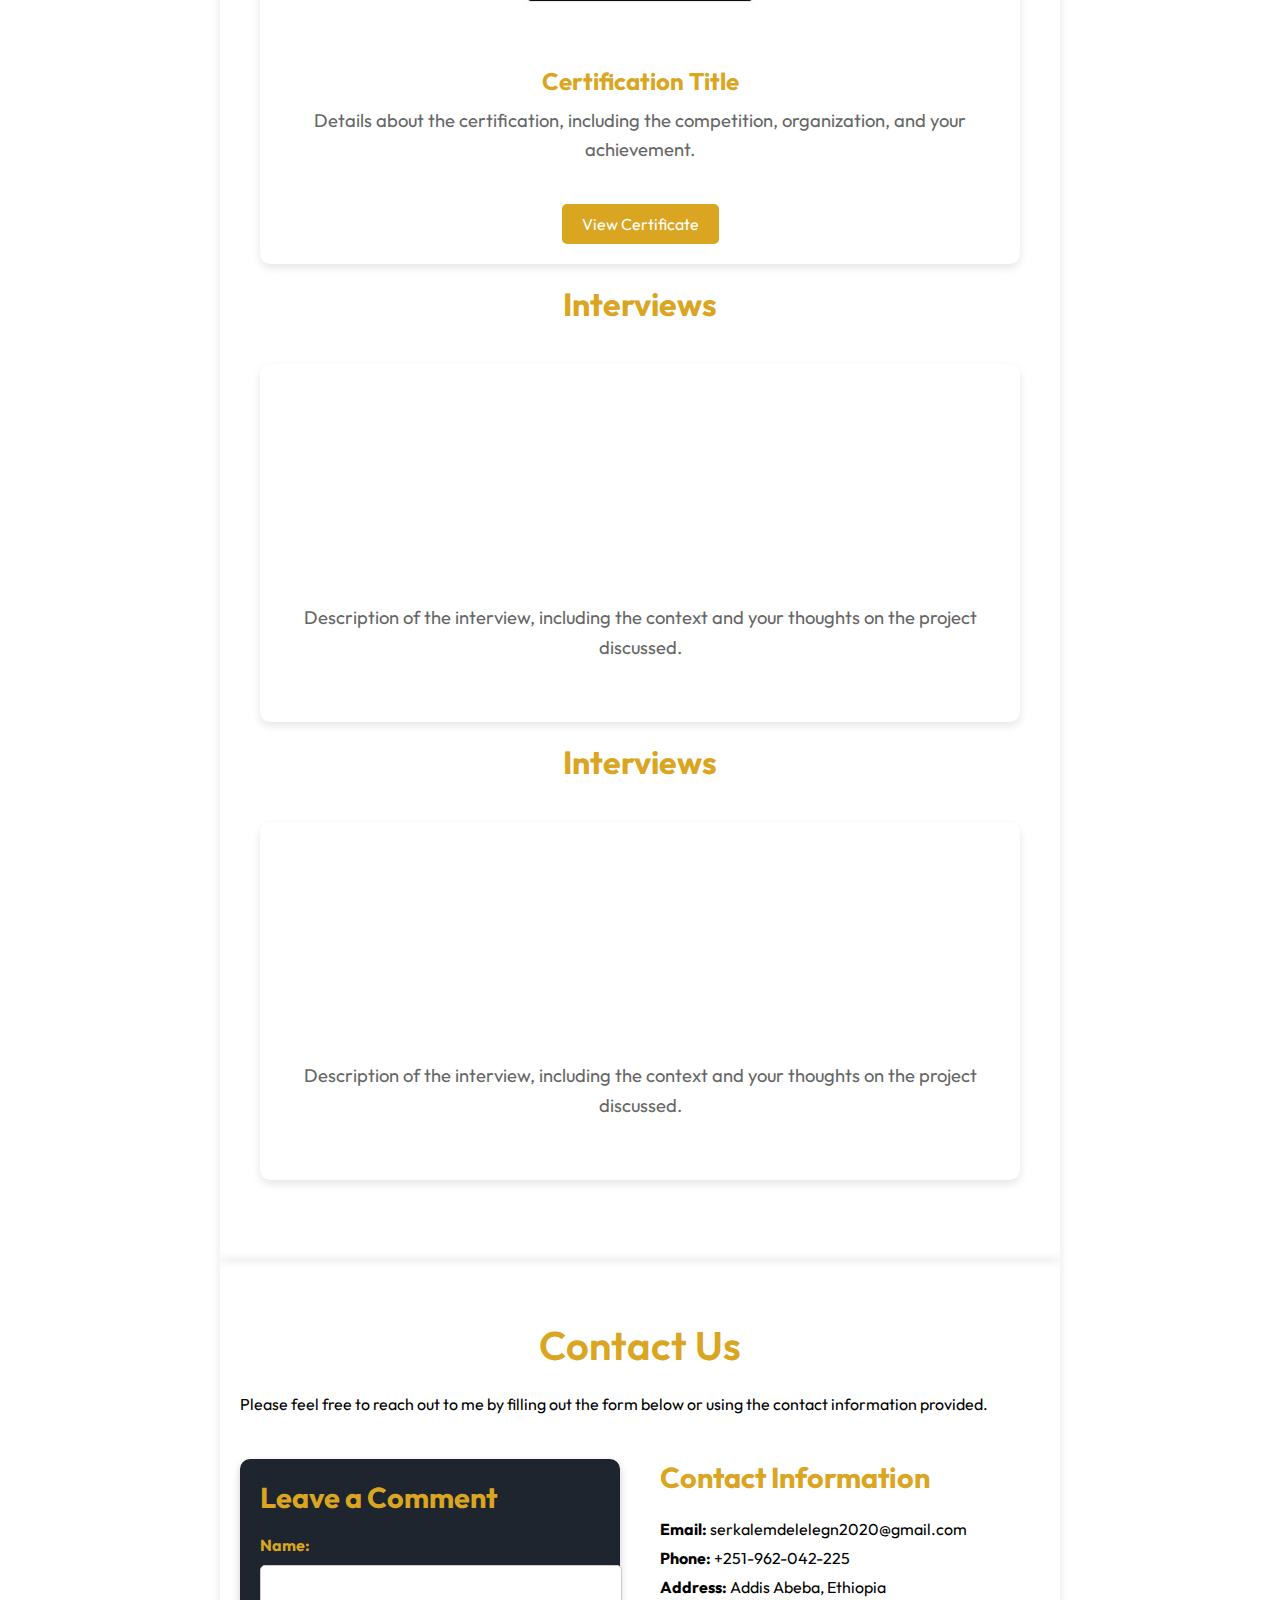
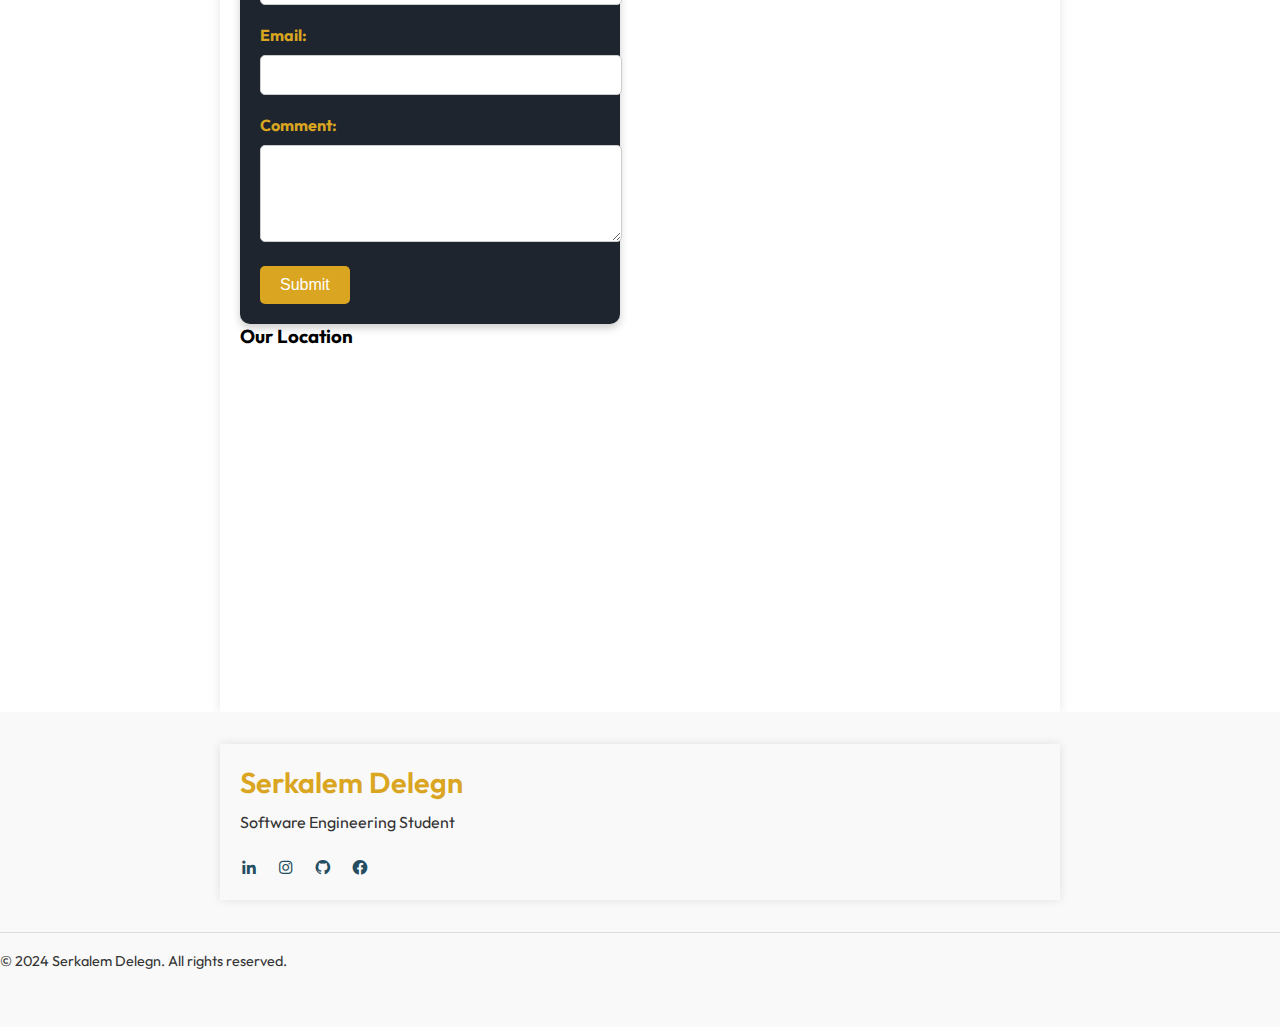
==== commit 1171dce0: "Update index.html" ====
--- a/index.html
+++ b/index.html
@@ -221,6 +221,16 @@
             <h3>Interviews</h3>
             <div class="videos-container">
                 <div class="video">
+                    <iframe src="https://www.youtube.com/watch?v=HbYFld20PYg&t=122s" frameborder="0" allowfullscreen></iframe>
+                    <p>Description of the interview, including the context and your thoughts on the project discussed.</p>
+                </div>
+                <!-- Repeat for more videos -->
+            </div>
+        </div>
+        <div class="interviews-section">
+            <h3>Interviews</h3>
+            <div class="videos-container">
+                <div class="video">
                     <iframe src="https://youtu.be/gLiKR38aJeU?si=rgDx-aHtirlKPm_w" frameborder="0" allowfullscreen></iframe>
                     <p>Description of the interview, including the context and your thoughts on the project discussed.</p>
                 </div>
